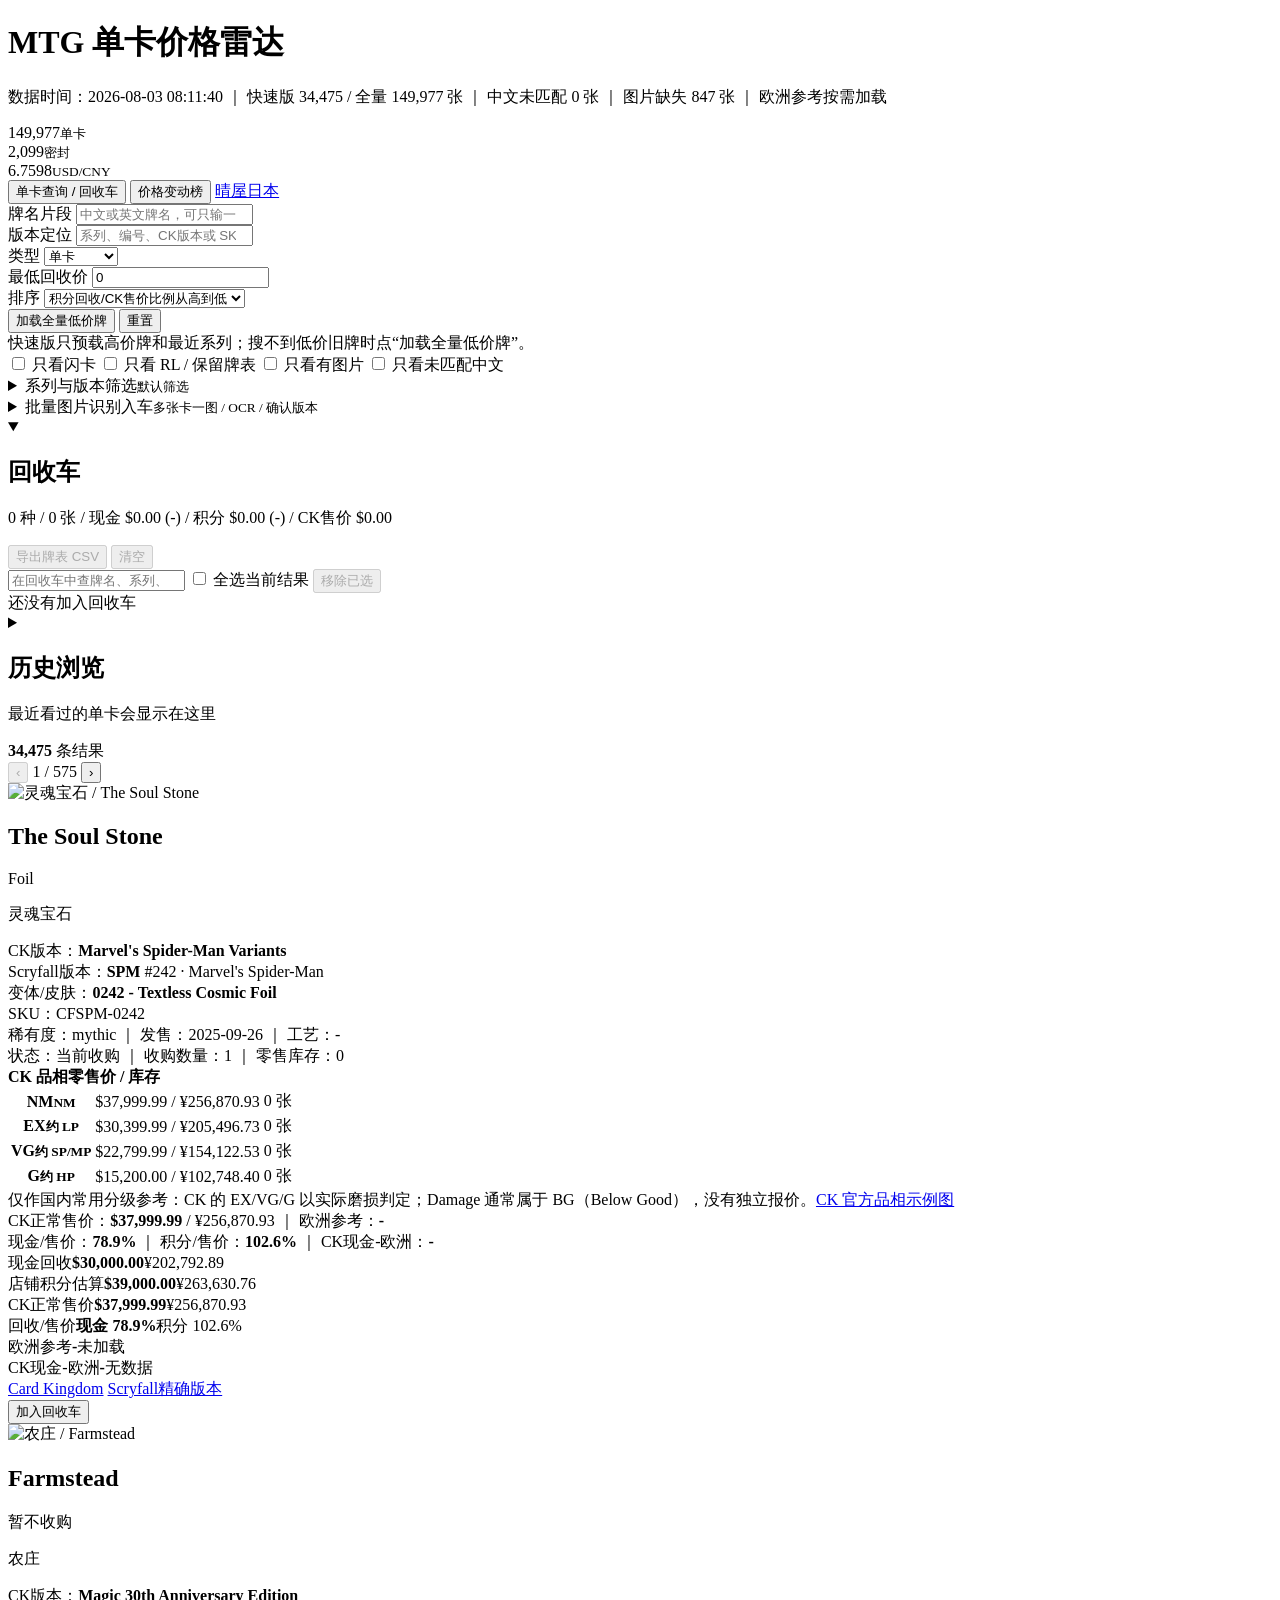
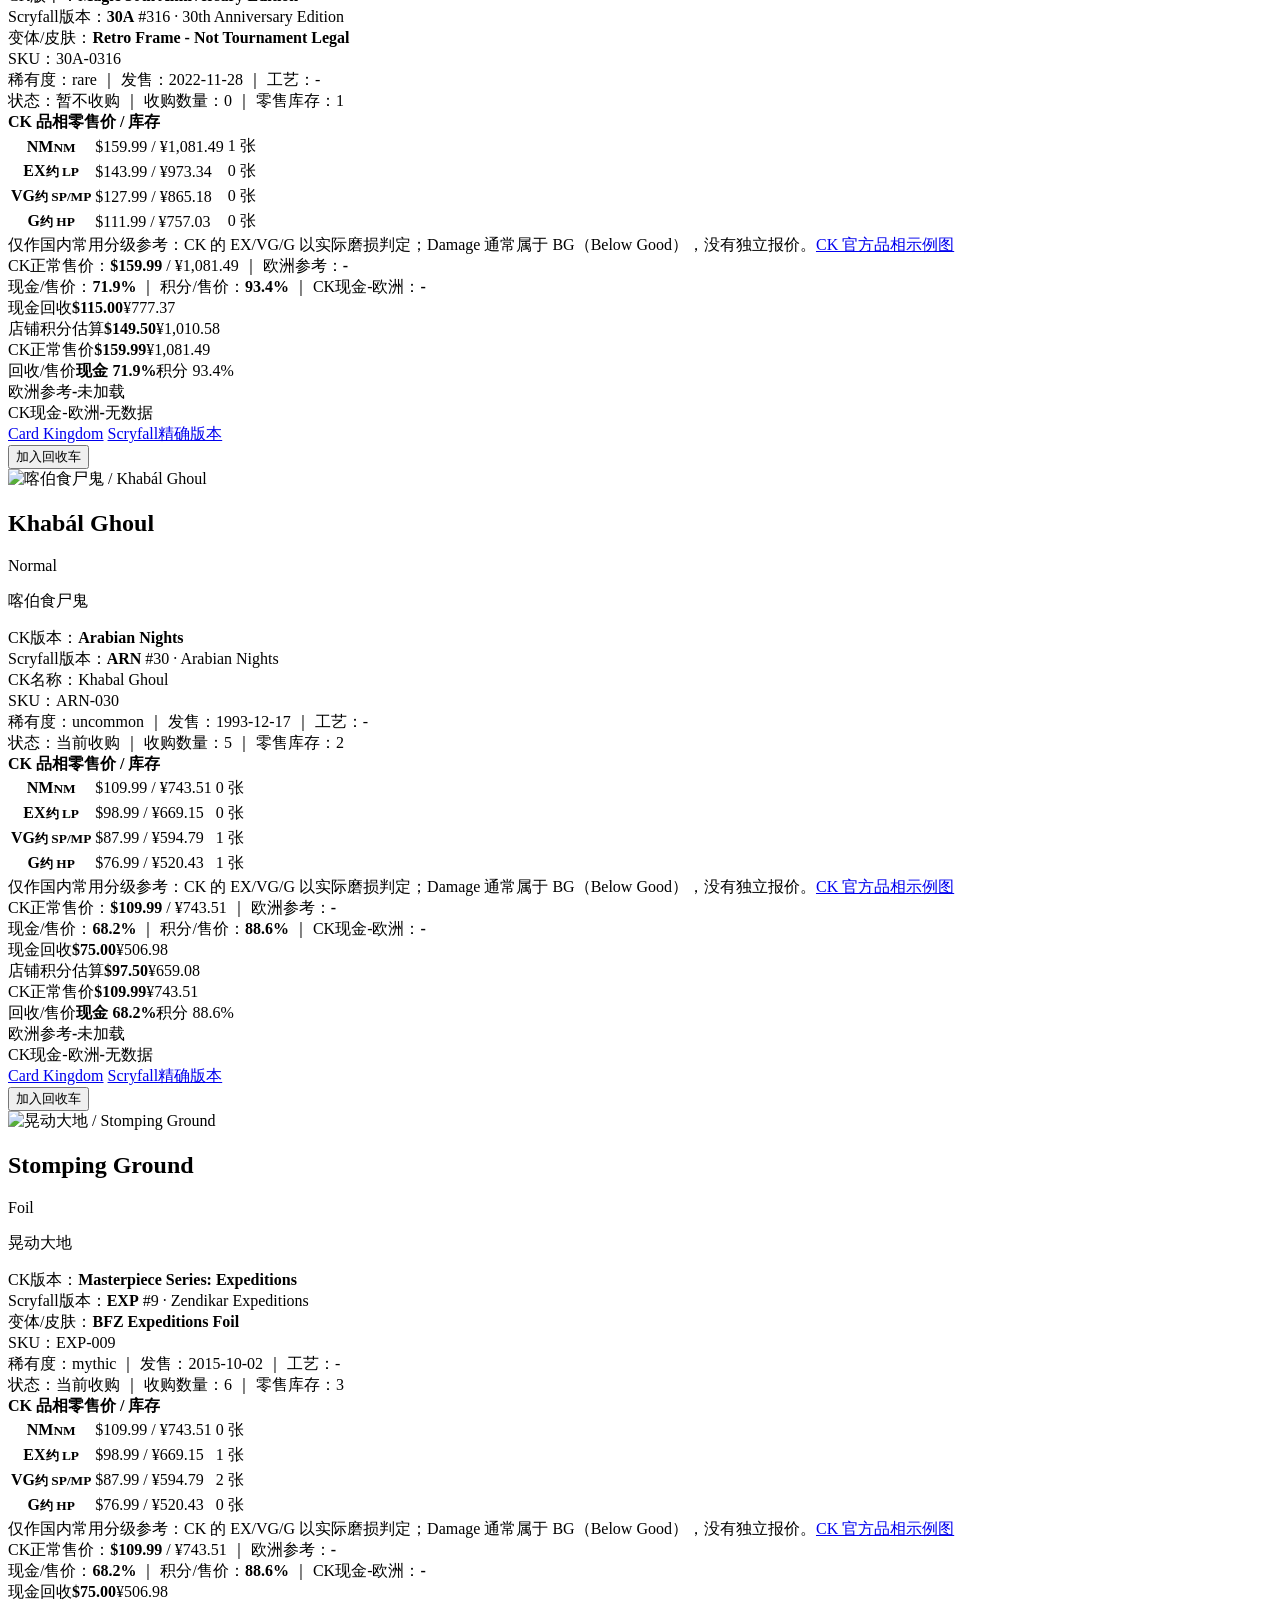
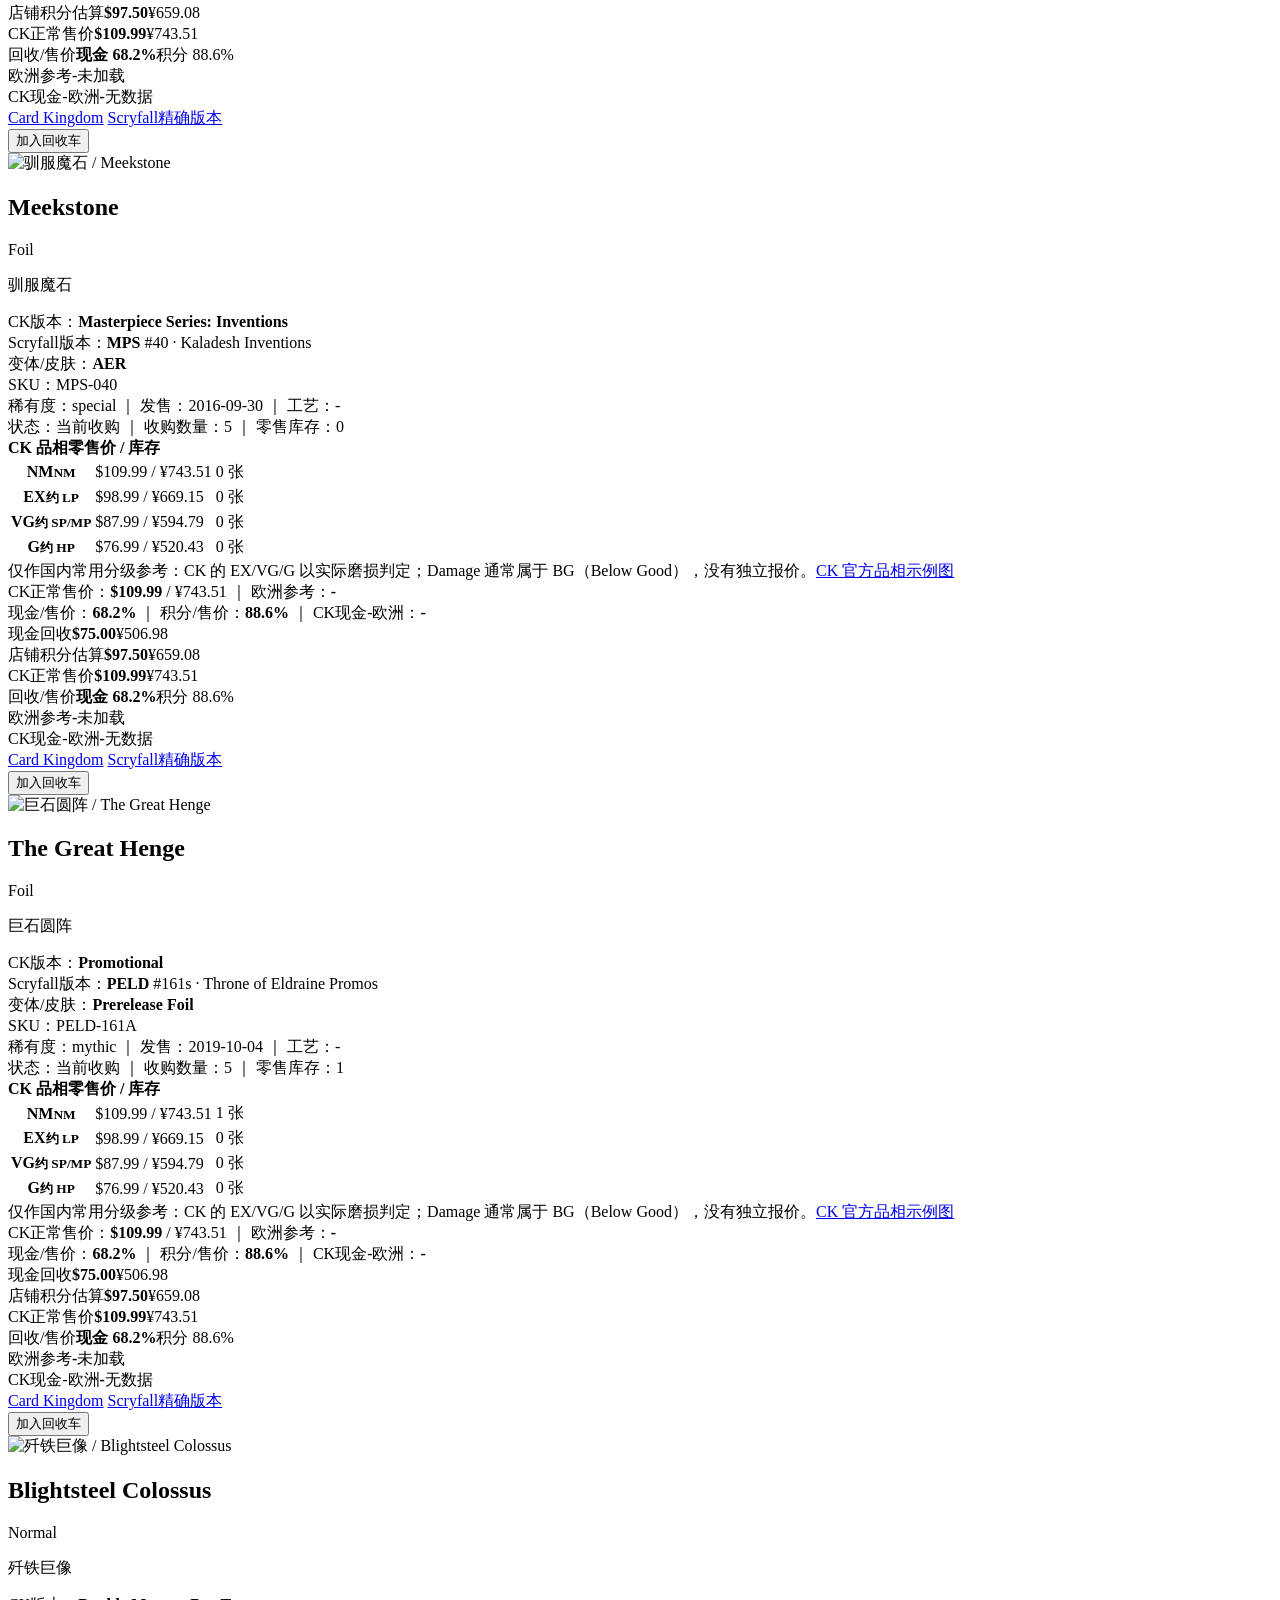
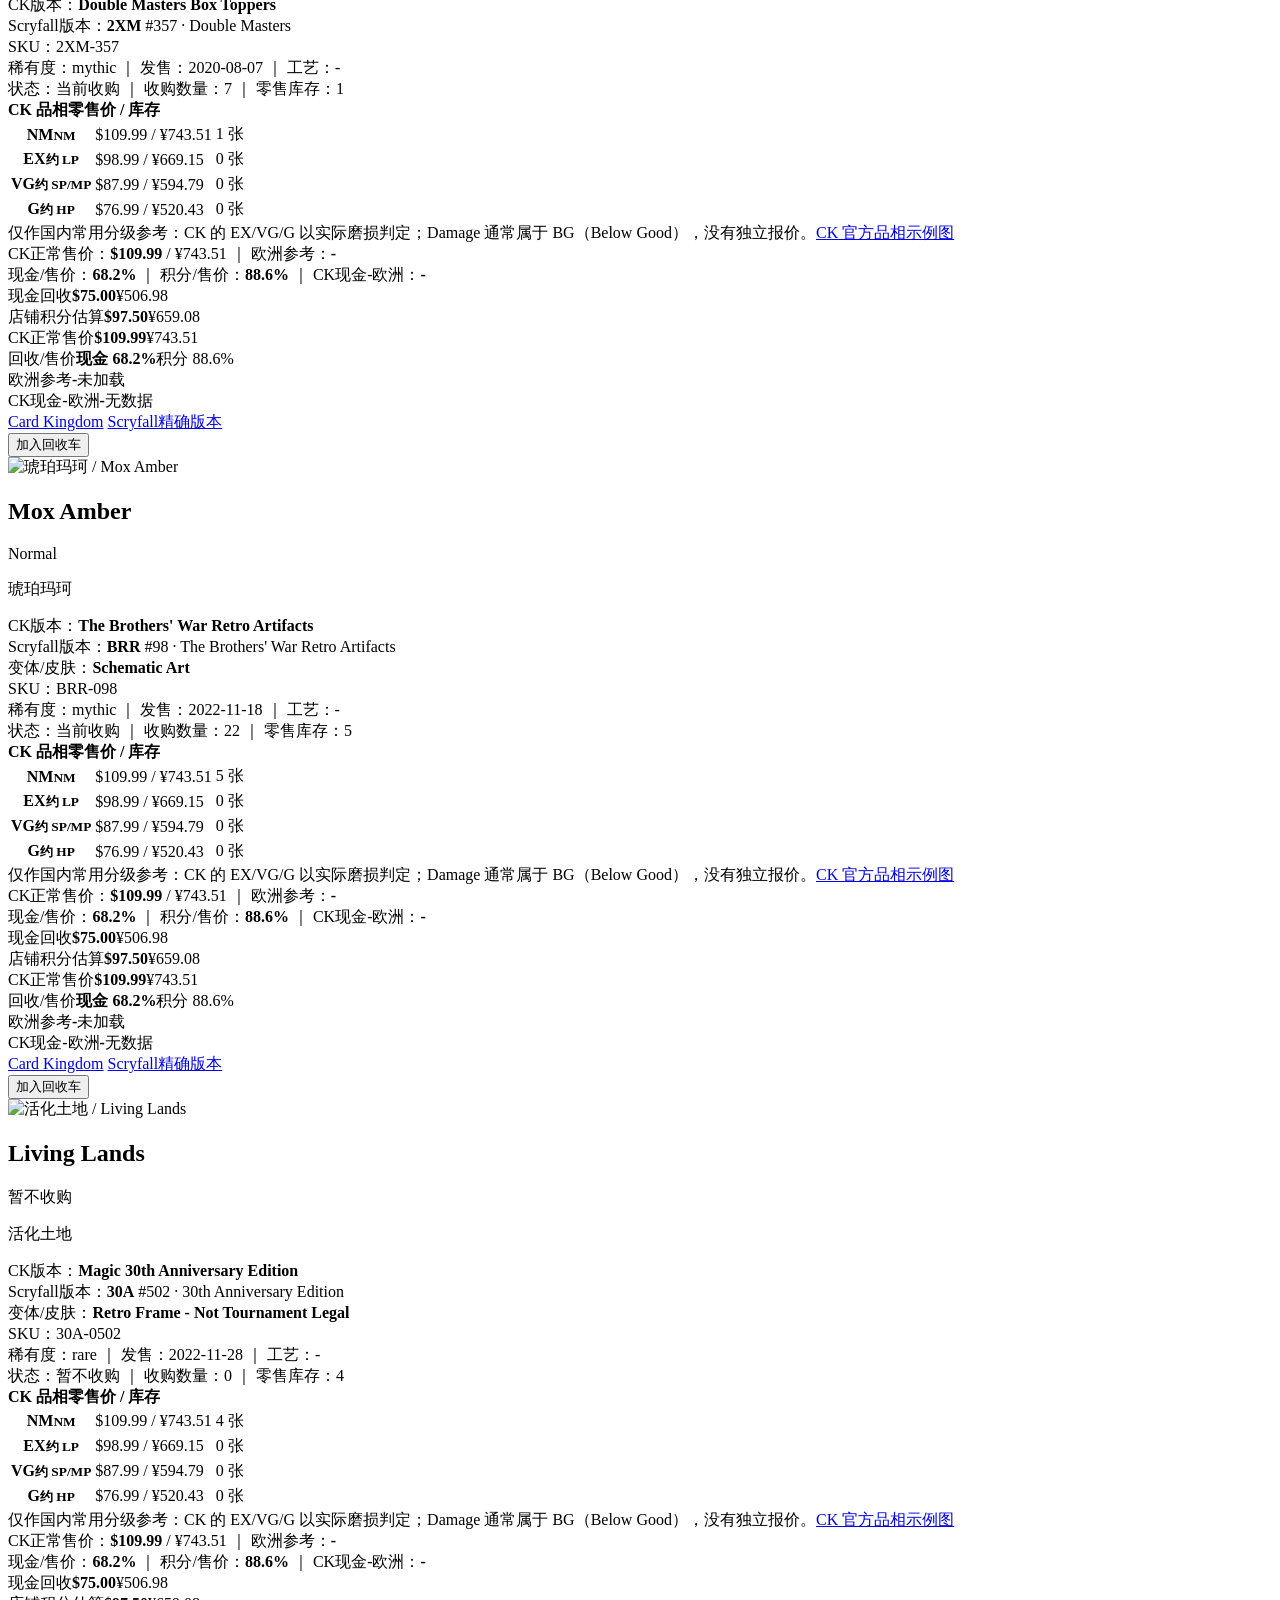
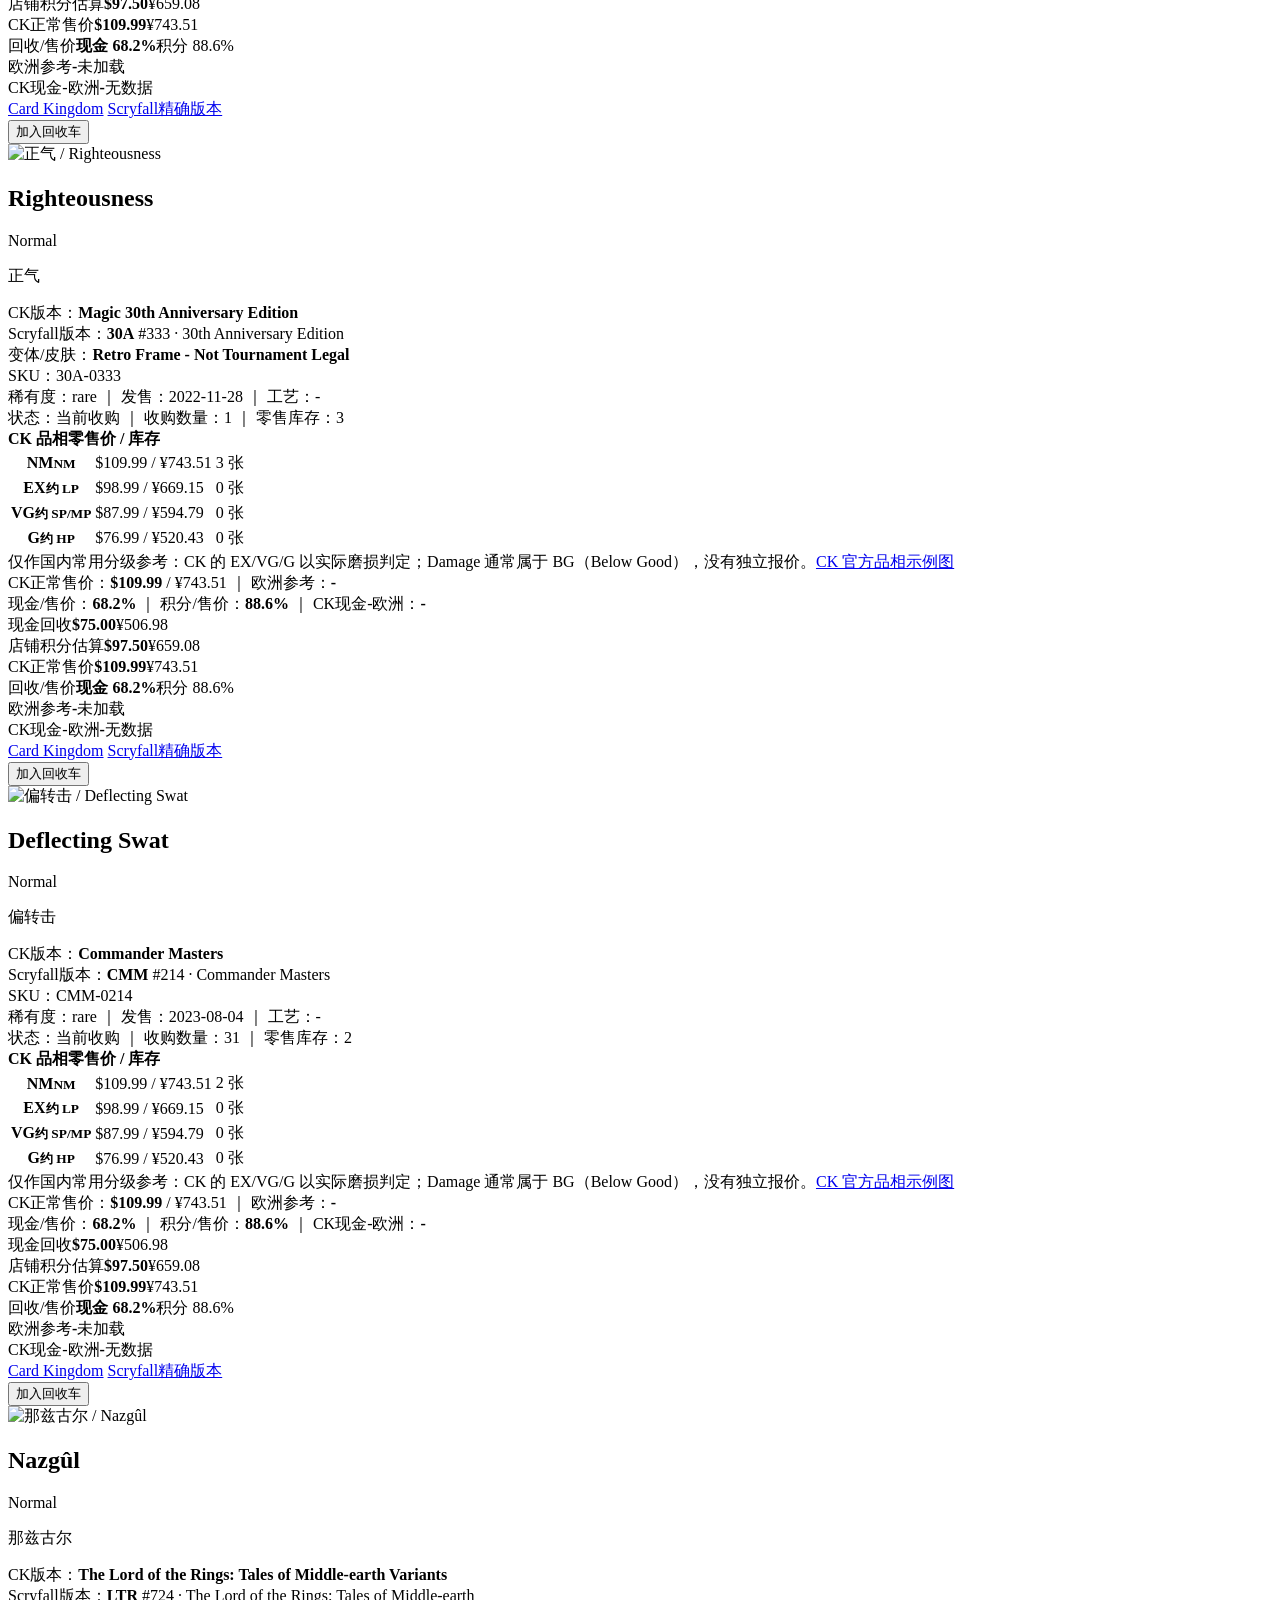
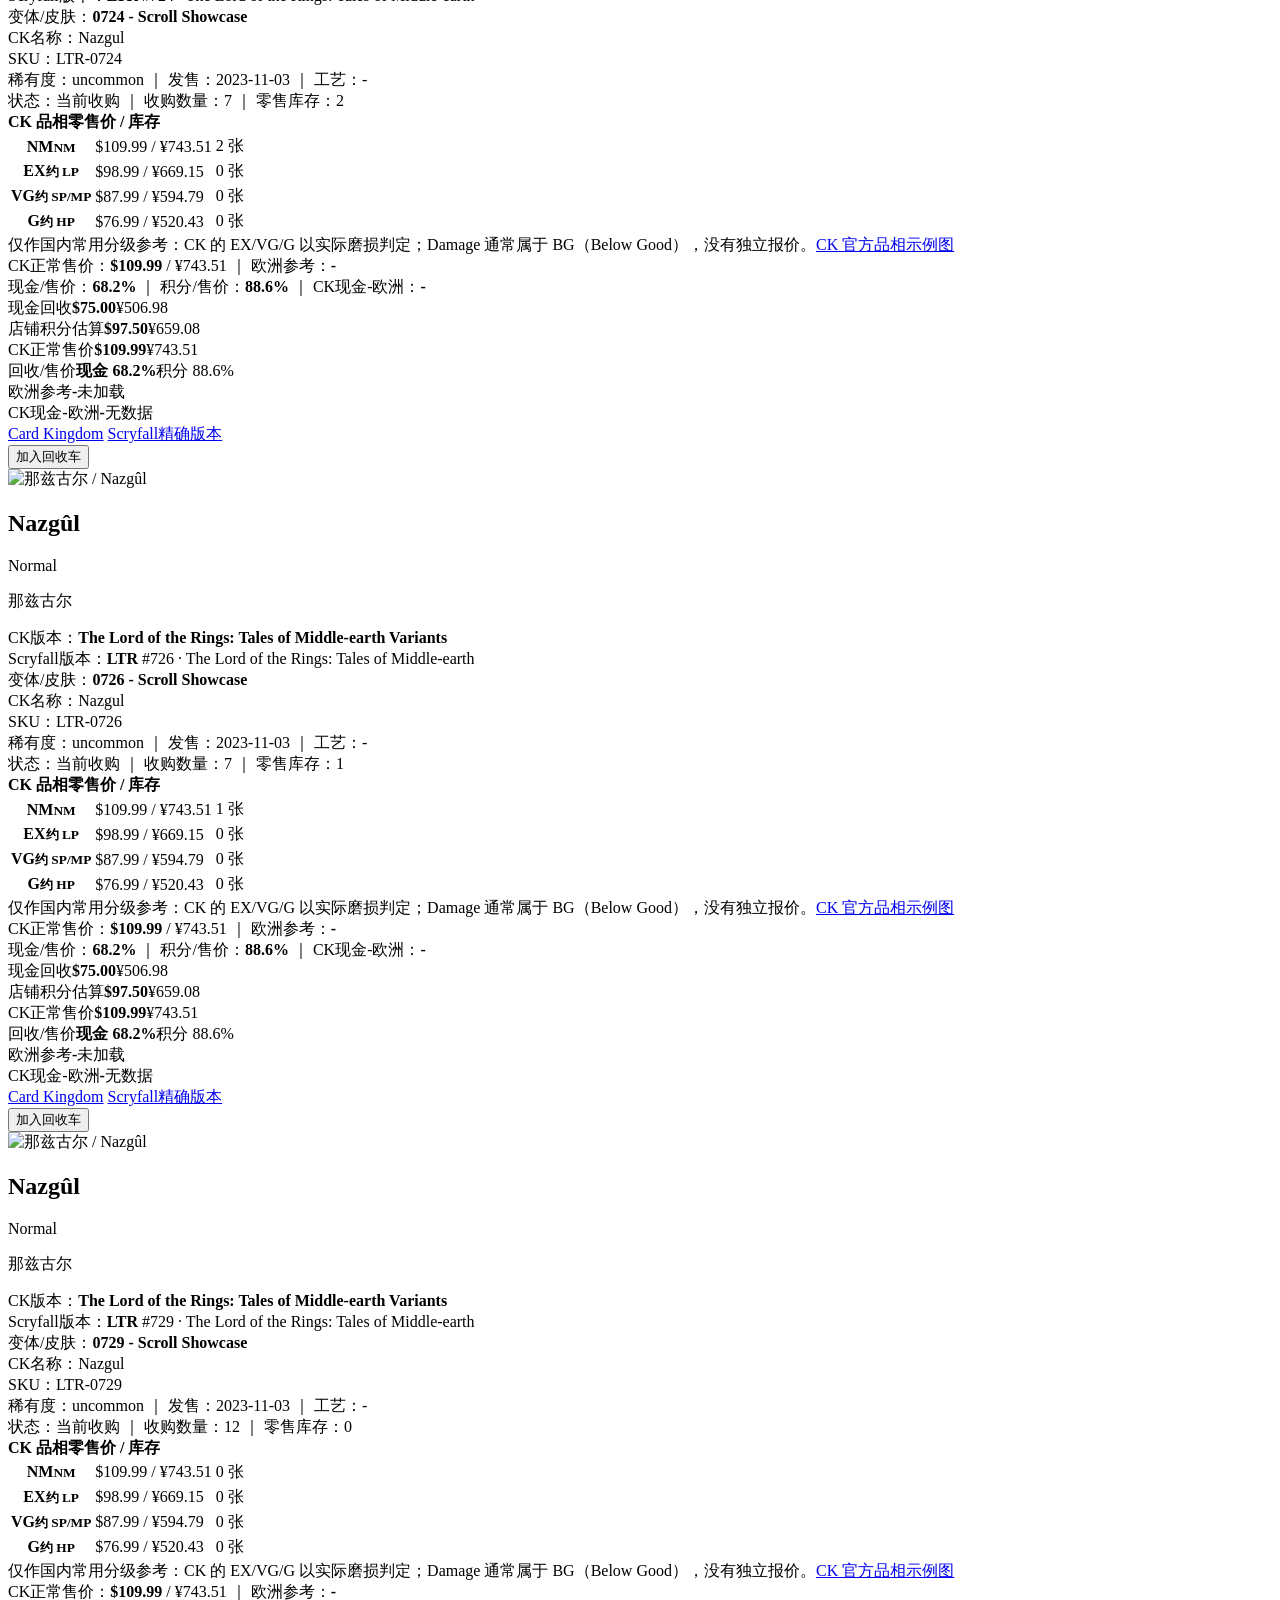
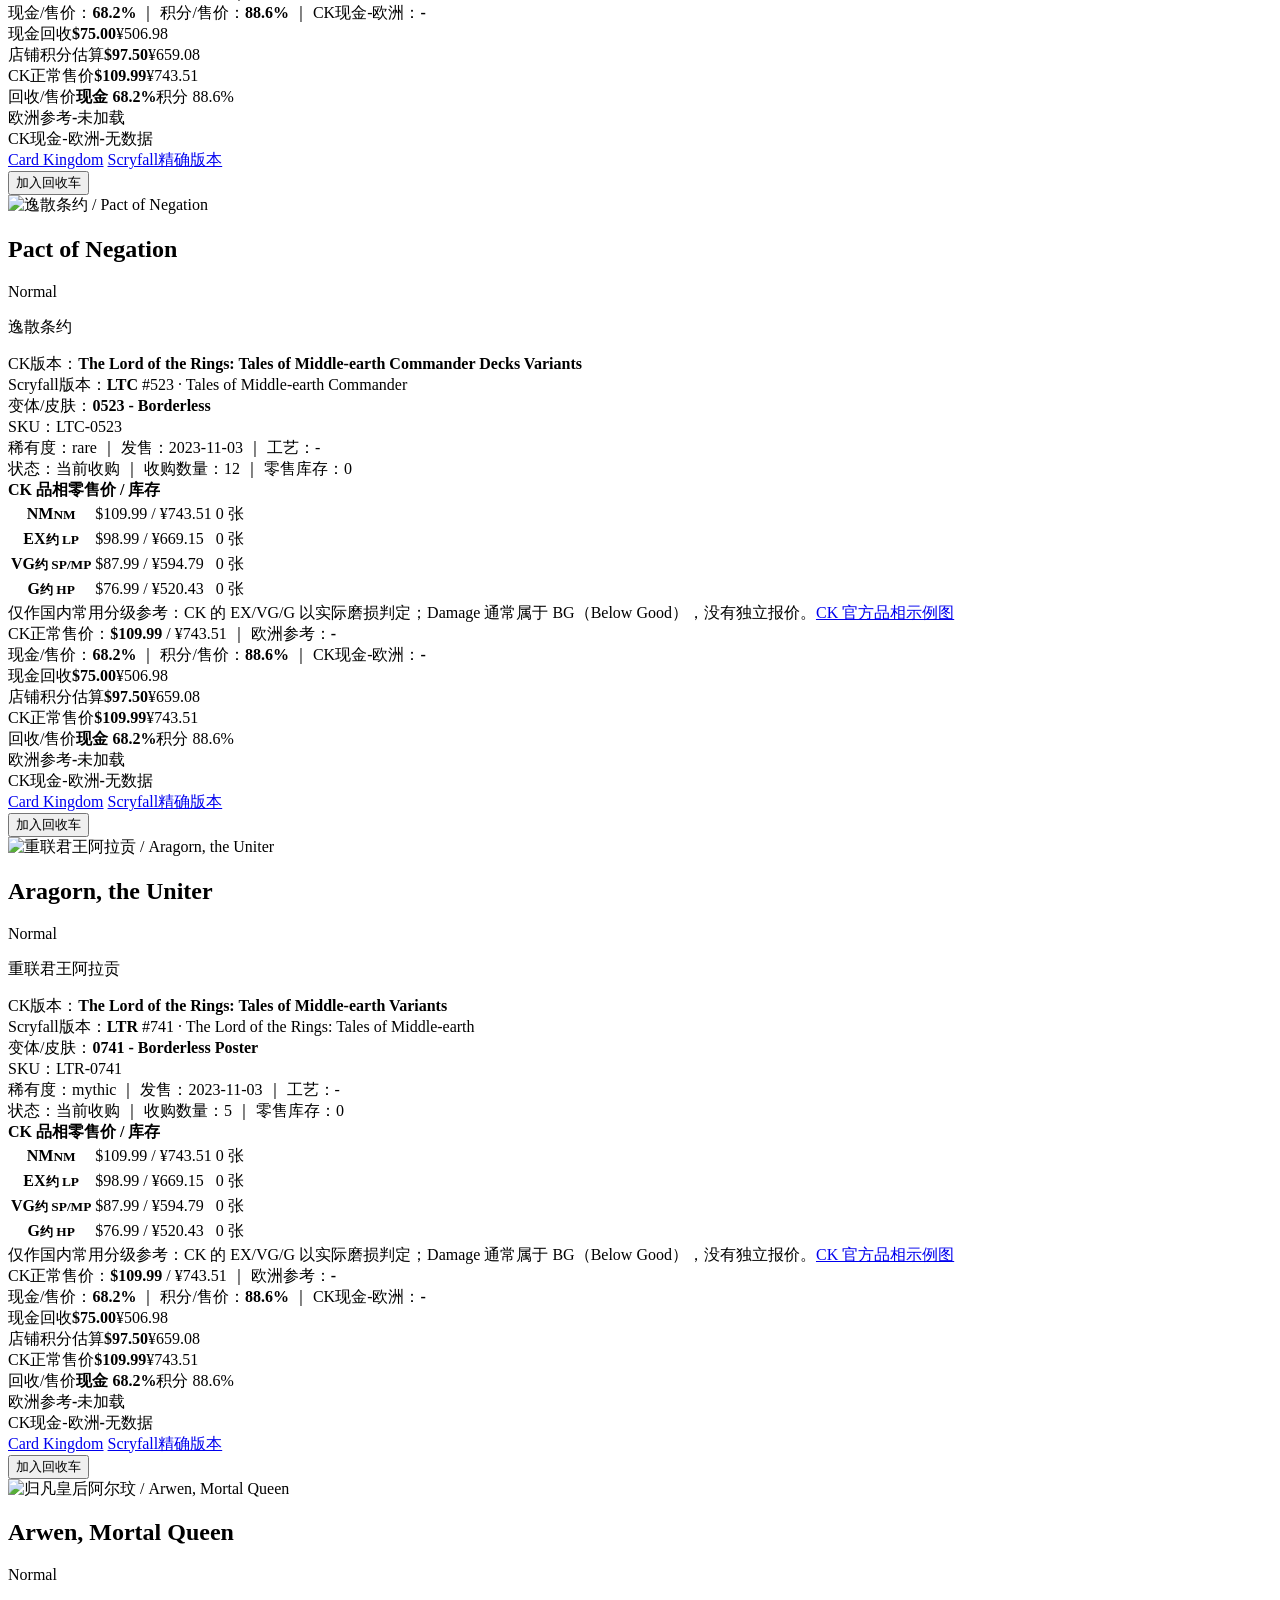
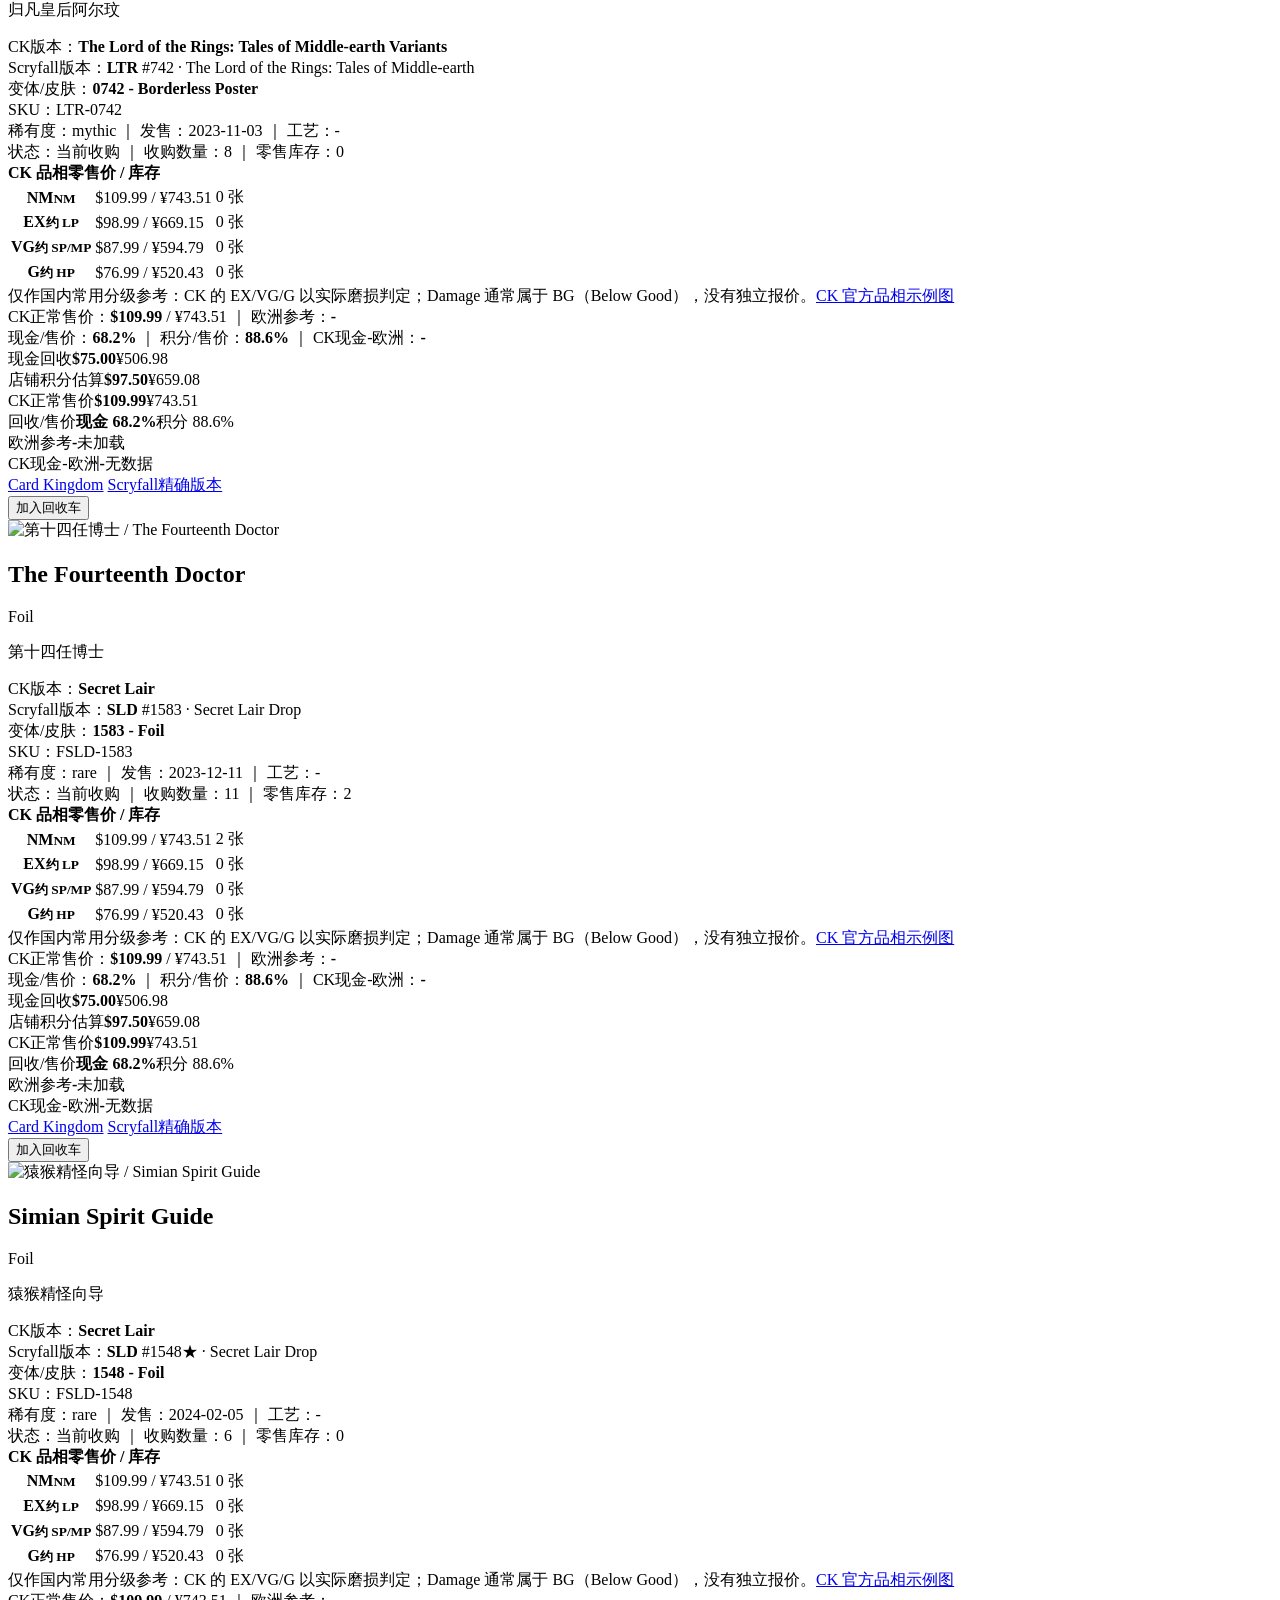
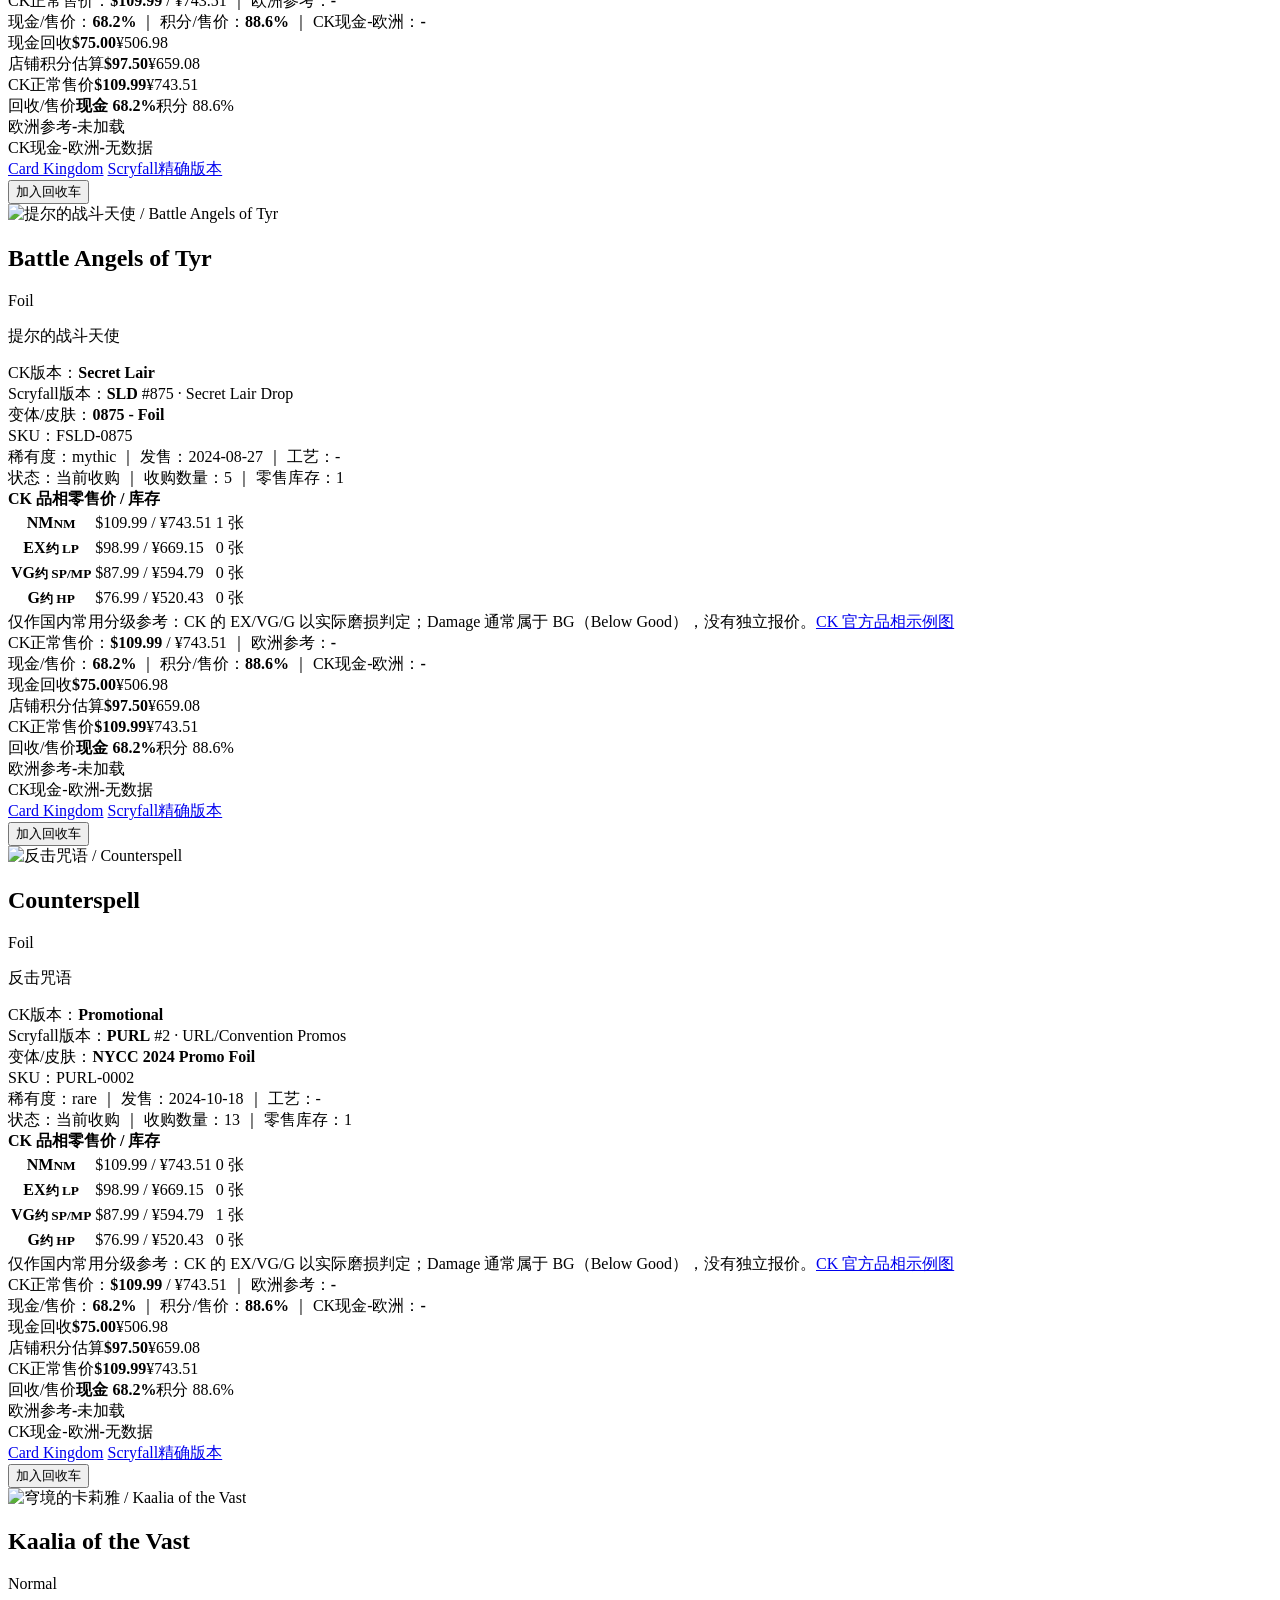
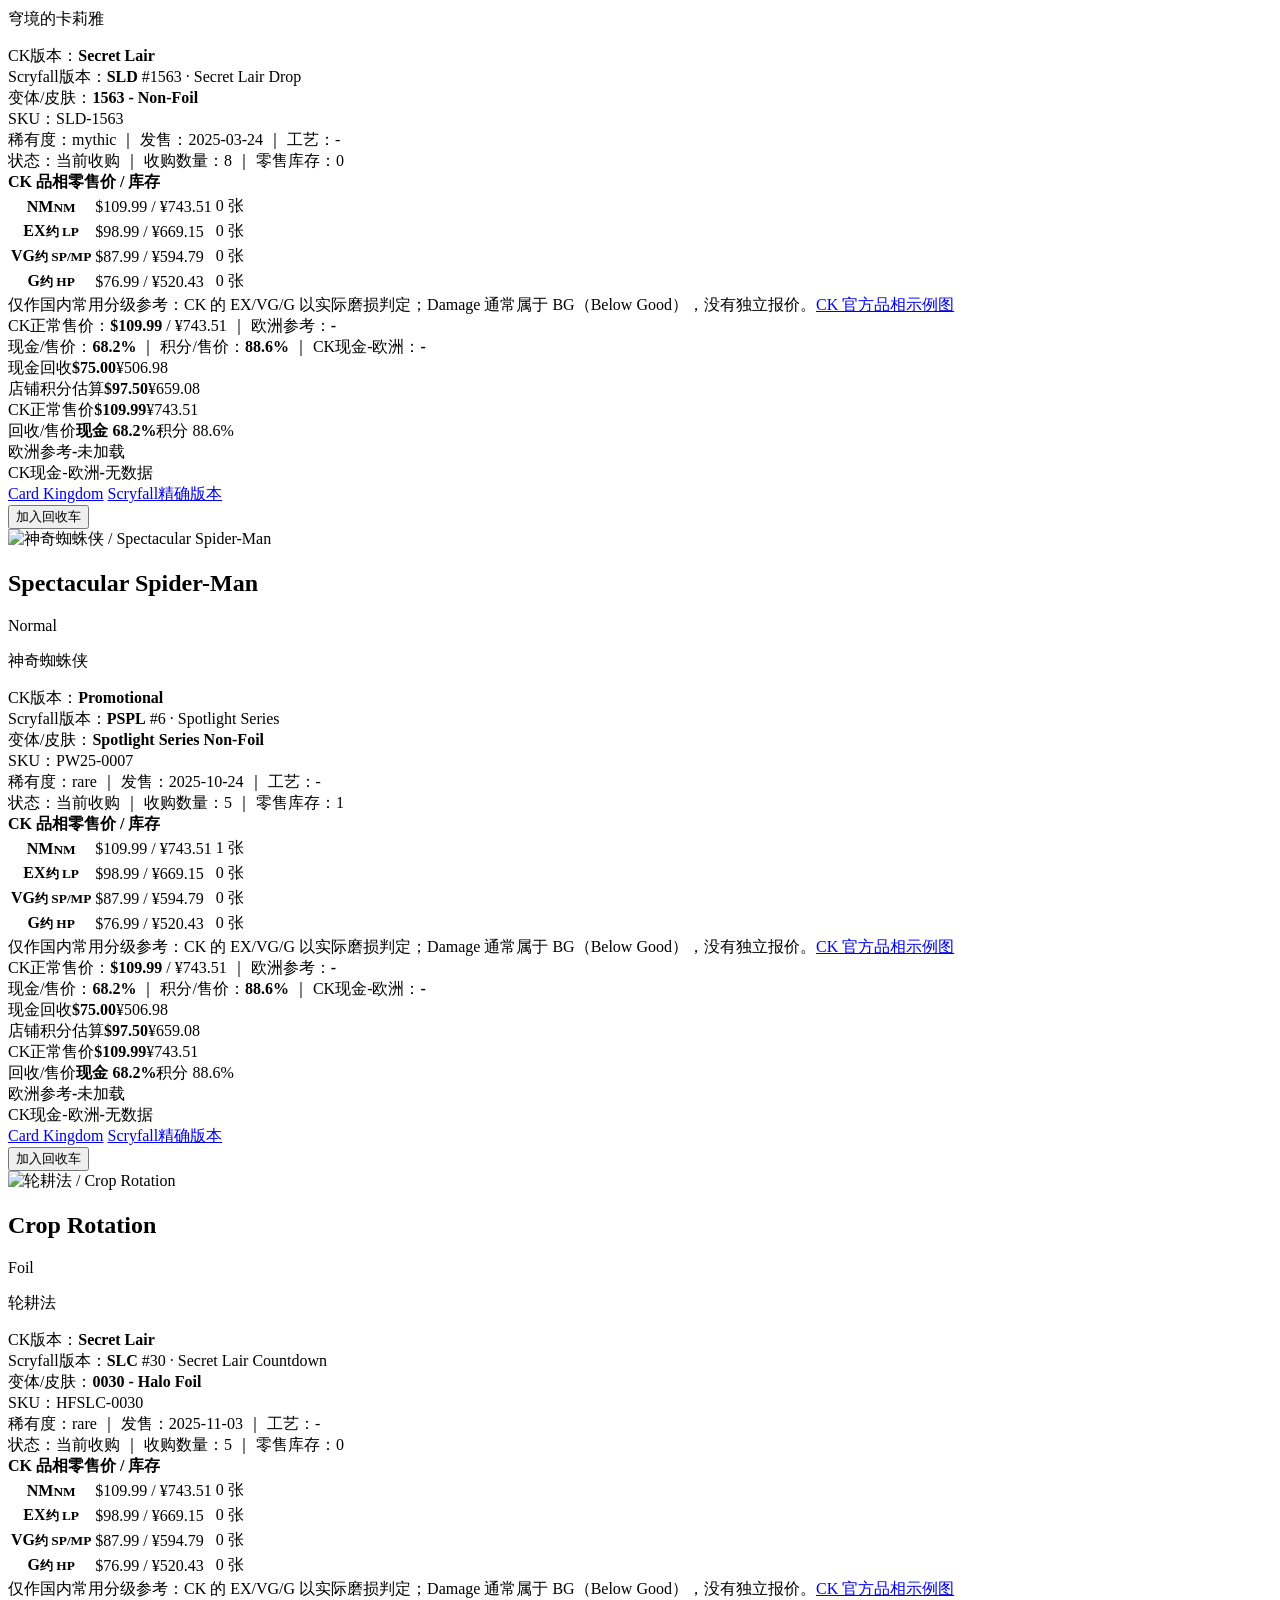
==== index.html @ e4d6590c "Include complete sealed product catalog" ====
<!doctype html>
<html lang="zh-CN">
<head>
  <meta charset="utf-8">
  <meta name="viewport" content="width=device-width, initial-scale=1">
  <title>MTG 单卡价格雷达</title>
  <link rel="stylesheet" href="./styles.css?v=20260803-refresh">
</head>
<body>
  <header class="topbar">
    <div>
      <h1>MTG 单卡价格雷达</h1>
      <p id="metaLine">正在载入数据...</p>
    </div>
    <div class="summary" aria-label="summary">
      <div><span id="cardCount">-</span><small>单卡</small></div>
      <div><span id="sealedCount">-</span><small>密封</small></div>
      <div><span id="rate">-</span><small>USD/CNY</small></div>
    </div>
  </header>

  <nav class="app-tabs" aria-label="页面切换">
    <button id="queryTab" class="active" type="button">单卡查询 / 回收车</button>
    <button id="moversTab" type="button">价格变动榜</button>
    <a class="tab-link" href="./hareruya.html">晴屋日本</a>
  </nav>

  <section id="moversView" class="movers-view" hidden>
    <div class="movers-head">
      <div>
        <h2>MTG 价格变动榜</h2>
        <p id="moversMeta">正在载入价格变动数据...</p>
      </div>
      <div class="movers-stats">
        <div><span id="moversCurrent">-</span><small>当前 CK 数据</small></div>
        <div><span id="moversDaily">-</span><small>日变动</small></div>
        <div><span id="moversWeekly">-</span><small>周变动</small></div>
      </div>
    </div>
    <div class="movers-controls">
      <div class="segment movers-source-segment">
        <button class="active" data-movers-source="ck" type="button">CK回收</button>
        <button data-movers-source="ckretail" type="button">CK售价</button>
        <button data-movers-source="tcgplayer" type="button">TCGplayer</button>
        <button data-movers-source="cardmarket" type="button">Cardmarket</button>
      </div>
      <div class="segment">
        <button class="active" data-movers-period="daily" type="button">Daily</button>
        <button data-movers-period="weekly" type="button">Weekly</button>
      </div>
      <div class="segment">
        <button class="active" data-movers-basis="percent" type="button">按百分比</button>
        <button data-movers-basis="dollar" type="button">按美元</button>
      </div>
      <div class="segment movers-format-segment">
        <button class="active" data-movers-format="all" type="button">全部</button>
        <button data-movers-format="standard" type="button">标准</button>
        <button data-movers-format="pioneer" type="button">先驱</button>
        <button data-movers-format="modern" type="button">摩登</button>
        <button data-movers-format="legacy" type="button">薪传</button>
        <button data-movers-format="special" type="button">特选</button>
      </div>
      <input id="moversSearch" type="search" placeholder="搜索牌名、中文、系列、编号、SKU">
    </div>
    <div class="movers-boards">
      <section class="movers-board">
        <div class="movers-board-head">
          <h3 id="moversWinnersTitle">Top Winners by %</h3>
          <span id="moversWinnersCount"></span>
        </div>
        <div class="movers-table-wrap">
          <table>
            <thead>
              <tr><th>#</th><th>牌名</th><th>系列</th><th>原价</th><th>现价</th><th>变动</th></tr>
            </thead>
            <tbody id="moversWinners"></tbody>
          </table>
        </div>
      </section>
      <section class="movers-board">
        <div class="movers-board-head">
          <h3 id="moversLosersTitle">Top Losers by %</h3>
          <span id="moversLosersCount"></span>
        </div>
        <div class="movers-table-wrap">
          <table>
            <thead>
              <tr><th>#</th><th>牌名</th><th>系列</th><th>原价</th><th>现价</th><th>变动</th></tr>
            </thead>
            <tbody id="moversLosers"></tbody>
          </table>
        </div>
      </section>
    </div>
  </section>

  <main id="queryView" class="layout">
    <aside class="filters" aria-label="filters">
      <div class="filter-primary">
        <div class="field query-field">
          <label for="searchInput">牌名片段</label>
          <input id="searchInput" type="search" placeholder="中文或英文牌名，可只输一部分">
        </div>
        <div class="field query-field">
          <label for="printSearchInput">版本定位</label>
          <input id="printSearchInput" type="search" placeholder="系列、编号、CK版本或 SKU，如 MH3 352">
        </div>
        <div class="field">
          <label for="typeSelect">类型</label>
          <select id="typeSelect">
            <option value="cards">单卡</option>
            <option value="sealed">密封产品</option>
          </select>
        </div>
        <div class="field">
          <label for="minPrice">最低回收价</label>
          <input id="minPrice" type="number" min="0" step="1" value="0" aria-label="最低回收价（美元）">
        </div>
        <div class="field">
          <label for="sortSelect">排序</label>
          <select id="sortSelect">
            <option value="creditRatioDesc">积分回收/CK售价比例从高到低</option>
            <option value="creditDesc">积分回收价从高到低</option>
            <option value="cashDesc">现金回收价从高到低</option>
            <option value="cashAsc">回收价从低到高</option>
            <option value="qtyDesc">收购数量从高到低</option>
            <option value="euDesc">欧洲参考价从高到低</option>
            <option value="spreadDesc">CK/欧洲价差从高到低</option>
            <option value="nameAsc">英文名 A-Z</option>
            <option value="editionAsc">版本 A-Z</option>
          </select>
        </div>
        <div class="filter-actions">
          <button id="fullDataButton" type="button">加载全量</button>
          <button id="resetButton" class="secondary-button" type="button">重置</button>
        </div>
      </div>
      <div id="fastModeNotice" class="filter-notice hint">快速版：先加载高价牌和最近系列，打开更快。</div>

      <div class="checks quick-checks">
        <label><input id="foilOnly" type="checkbox"> 只看闪卡</label>
        <label><input id="reservedOnly" type="checkbox"> 只看 RL / 保留牌表</label>
        <label><input id="withImageOnly" type="checkbox"> 只看有图片</label>
        <label><input id="missingCnOnly" type="checkbox"> 只看未匹配中文</label>
      </div>

      <details class="filter-drawer" data-disclosure="advancedFilters">
        <summary><span>系列与版本筛选</span><small id="filterSummary">默认筛选</small></summary>
        <div class="drawer-body advanced-filter-grid">
          <div class="field" id="categoryField">
            <label for="categorySelect">分拣分类</label>
            <select id="categorySelect">
              <option value="">全部分类</option>
              <option value="standard">常规系列</option>
              <option value="promo">Promo / 奖闪</option>
              <option value="secret">Secret Lair</option>
              <option value="list">Mystery Booster / The List</option>
              <option value="ub">Universes Beyond / 联动</option>
              <option value="commander">Commander</option>
              <option value="token">Token / Helper / Oversized</option>
            </select>
          </div>
          <div class="field" id="rarityField">
            <label for="raritySelect">稀有度</label>
            <select id="raritySelect">
              <option value="">全部稀有度</option>
              <option value="bulk">银铁 common/uncommon</option>
              <option value="common">铁 common</option>
              <option value="uncommon">银 uncommon</option>
              <option value="rare">rare</option>
              <option value="mythic">mythic</option>
            </select>
          </div>
          <div class="field" id="setField">
            <label for="setSelect">系列（按发行时间）</label>
            <input id="setFinderInput" type="search" placeholder="查系列代码、名称或年份，如 Alpha / 1994">
            <select id="setYearSelect" aria-label="按发行年份筛选系列"><option value="">全部年份</option></select>
            <div id="setFinderResults" class="finder-results" aria-live="polite"></div>
            <select id="setSelect"><option value="">全部系列</option></select>
          </div>
          <div class="field" id="editionField">
            <label for="editionSelect">CK版本</label>
            <input id="editionFinderInput" type="search" placeholder="查 CK 版本，如 Legends / Promotional">
            <div id="editionFinderResults" class="finder-results" aria-live="polite"></div>
            <select id="editionSelect"><option value="">全部CK版本</option></select>
          </div>
          <div class="field recent-field" id="recentSetsField">
            <label>最近系列单卡</label>
            <div id="recentSets" class="set-chips" aria-label="recent sets"></div>
          </div>
        </div>
      </details>

      <details class="filter-drawer image-drawer" data-disclosure="imageRecognition">
        <summary><span>批量图片识别入车</span><small>多张卡一图 / OCR / 确认版本</small></summary>
        <div class="drawer-body image-field">
          <div id="imageDropZone" class="drop-zone">
            <input id="imageInput" type="file" accept="image/*">
            <span>点击选择，或把多张牌照片拖到这里</span>
          </div>
          <select id="imageLayout" aria-label="照片排布">
            <option value="auto">自动识别排布</option>
            <option value="3x5">3 行 × 5 张</option>
            <option value="3x4">3 行 × 4 张</option>
            <option value="3x3">3 行 × 3 张</option>
            <option value="2x5">2 行 × 5 张</option>
          </select>
          <input id="imageGuessInput" type="search" placeholder="OCR失败时输入或粘贴牌名">
          <button id="imageGuessButton" type="button">按牌名搜索</button>
          <div id="imageOcrStatus" class="hint">每张候选需要确认版本后才可加入回收车。</div>
          <section id="imageBatchResults" class="image-batch-results" hidden aria-live="polite">
            <div class="image-batch-head">
              <div><strong id="imageBatchTitle">识别候选</strong><span id="imageBatchSummary"></span></div>
              <div class="image-batch-actions">
                <button id="imageExportCodexButton" type="button" title="导出给 Codex 的识别请求">导出 Codex 请求</button>
                <input id="imageCodexResultInput" type="file" accept="application/json,.json" hidden>
                <button id="imageImportCodexButton" type="button" title="导入 Codex 返回的精确版本结果">导入 Codex 结果</button>
                <button id="imageAddAllButton" type="button">将已确认候选加入回收车</button>
              </div>
            </div>
            <div id="imageBatchGrid" class="image-batch-grid"></div>
          </section>
        </div>
      </details>
    </aside>

    <details class="cart-panel collapsible-panel" data-disclosure="cart" open aria-label="buylist cart">
      <summary class="panel-summary">
        <div>
          <h2>回收车</h2>
          <p id="cartSummary">0 种 / 0 张 / 现金 $0.00 / 积分 $0.00</p>
        </div>
        <span class="summary-toggle" aria-hidden="true"></span>
      </summary>
      <div class="panel-content">
        <div class="cart-actions">
          <button id="exportCartButton" type="button">导出牌表 CSV</button>
          <button id="clearCartButton" type="button">清空</button>
        </div>
        <div class="cart-bulk-tools">
          <input id="cartSearchInput" type="search" placeholder="在回收车中查牌名、系列、编号、SKU">
          <label><input id="cartSelectVisible" type="checkbox"> 全选当前结果</label>
          <button id="removeSelectedCartButton" type="button" class="danger-button">移除已选</button>
          <span id="cartSelectionSummary" class="hint"></span>
        </div>
      <div id="cartTableWrap" class="cart-table-wrap">
        <table class="cart-table">
          <thead>
            <tr>
              <th class="cart-check-col">选</th>
              <th>牌名</th>
              <th>版本</th>
              <th>编号</th>
              <th>数量</th>
              <th>现金</th>
              <th>操作</th>
            </tr>
          </thead>
          <tbody id="cartRows"></tbody>
        </table>
      </div>
      <div id="cartEmpty" class="cart-empty">还没有加入回收车</div>
      </div>
    </details>

    <details class="history-panel collapsible-panel" data-disclosure="history" aria-label="browse history">
      <summary class="panel-summary">
        <div>
          <h2>历史浏览</h2>
          <p id="historySummary">最近看过的单卡会显示在这里</p>
        </div>
        <span class="summary-toggle" aria-hidden="true"></span>
      </summary>
      <div class="panel-content">
        <div class="cart-actions">
          <button id="clearHistoryButton" type="button">清空历史</button>
        </div>
      <div id="historyRows" class="history-list"></div>
      <div id="historyEmpty" class="cart-empty">还没有浏览记录</div>
      </div>
    </details>

    <section class="results">
      <div class="resultbar">
        <div>
          <strong id="resultCount">0</strong>
          <span>条结果</span>
        </div>
        <div class="pager">
          <button id="prevButton" type="button" aria-label="上一页">‹</button>
          <span id="pageLine">1 / 1</span>
          <button id="nextButton" type="button" aria-label="下一页">›</button>
        </div>
      </div>

      <div id="cardsGrid" class="cards-grid"></div>
      <div id="emptyState" class="empty" hidden>没有符合条件的条目</div>
    </section>
  </main>

  <template id="cardTemplate">
    <article class="card">
      <div class="thumb">
        <img loading="lazy" alt="">
      </div>
      <div class="card-main">
        <div class="name-row">
          <h2></h2>
          <span class="badge"></span>
        </div>
        <p class="cn"></p>
        <div class="details"></div>
        <div class="prices"></div>
        <div class="links"></div>
      </div>
    </article>
  </template>

  <script src="./app.js?v=20260803-sealed-catalog"></script>
</body>
</html>
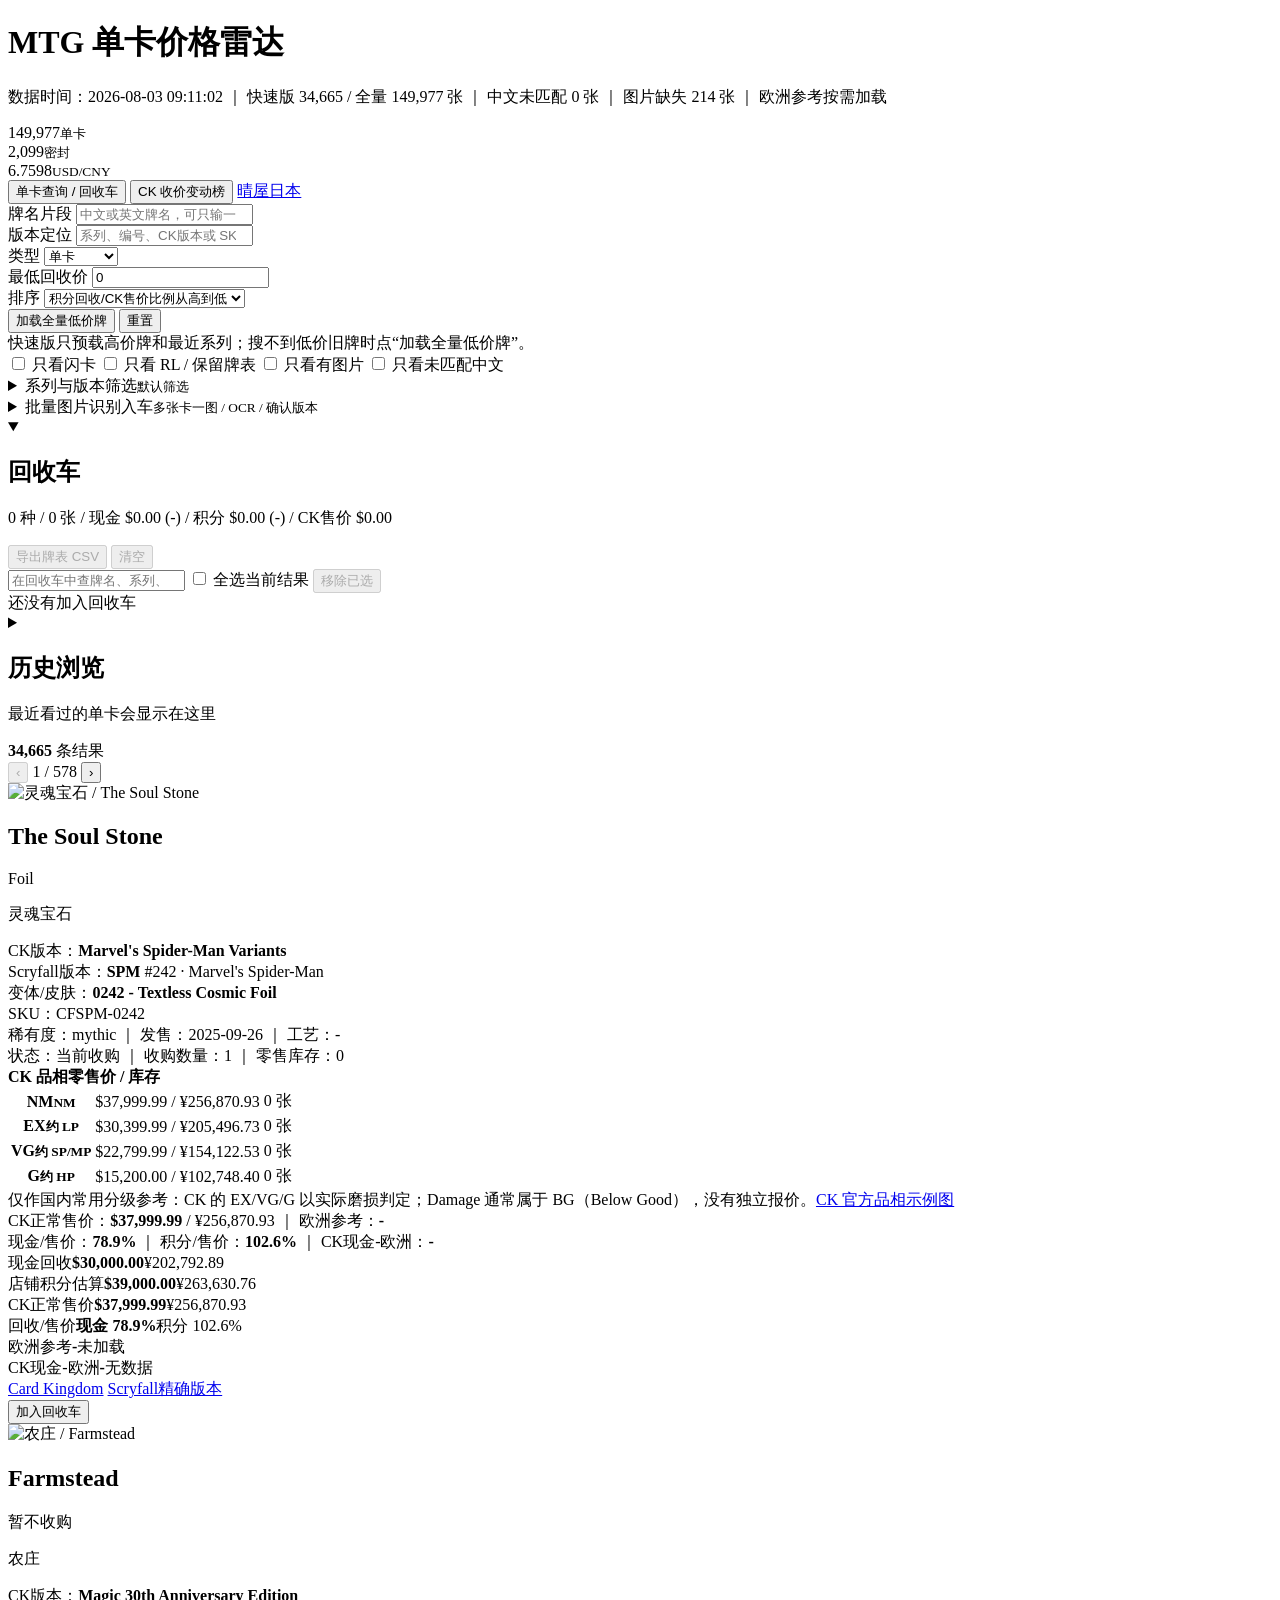
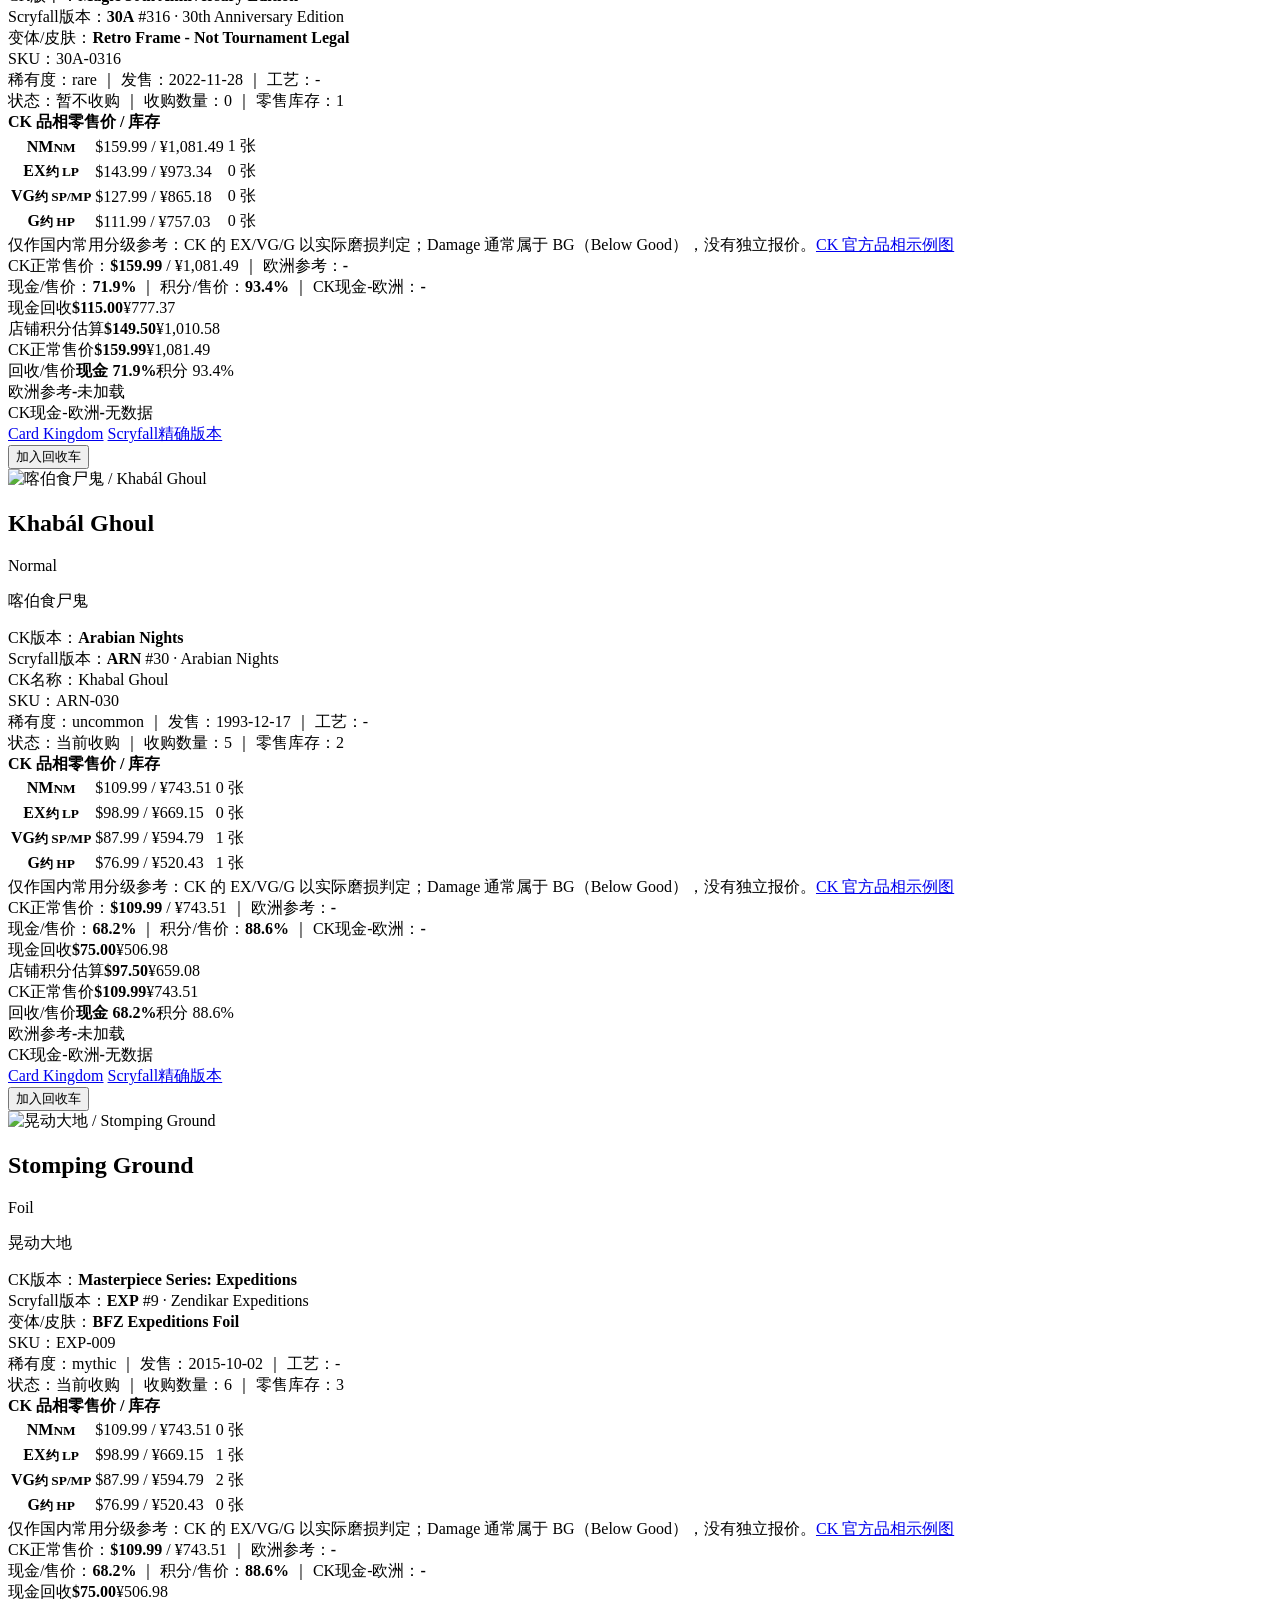
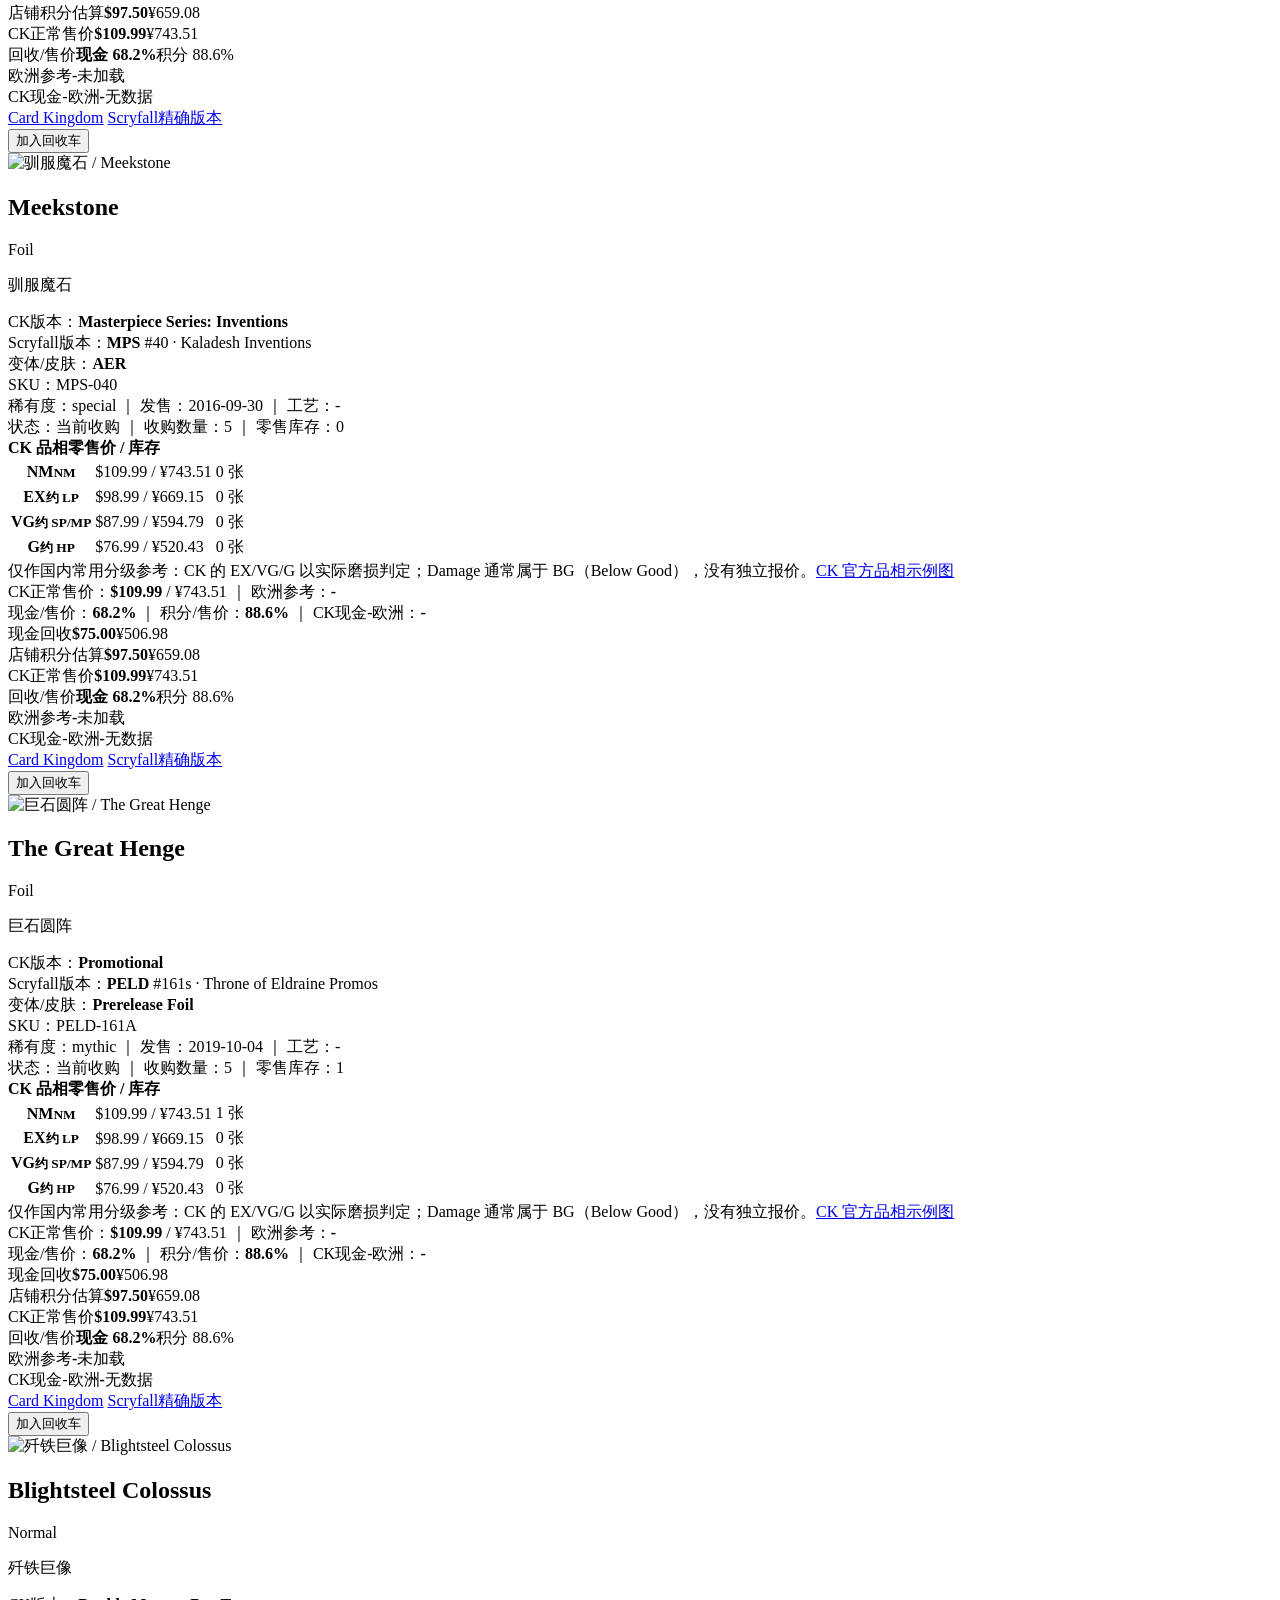
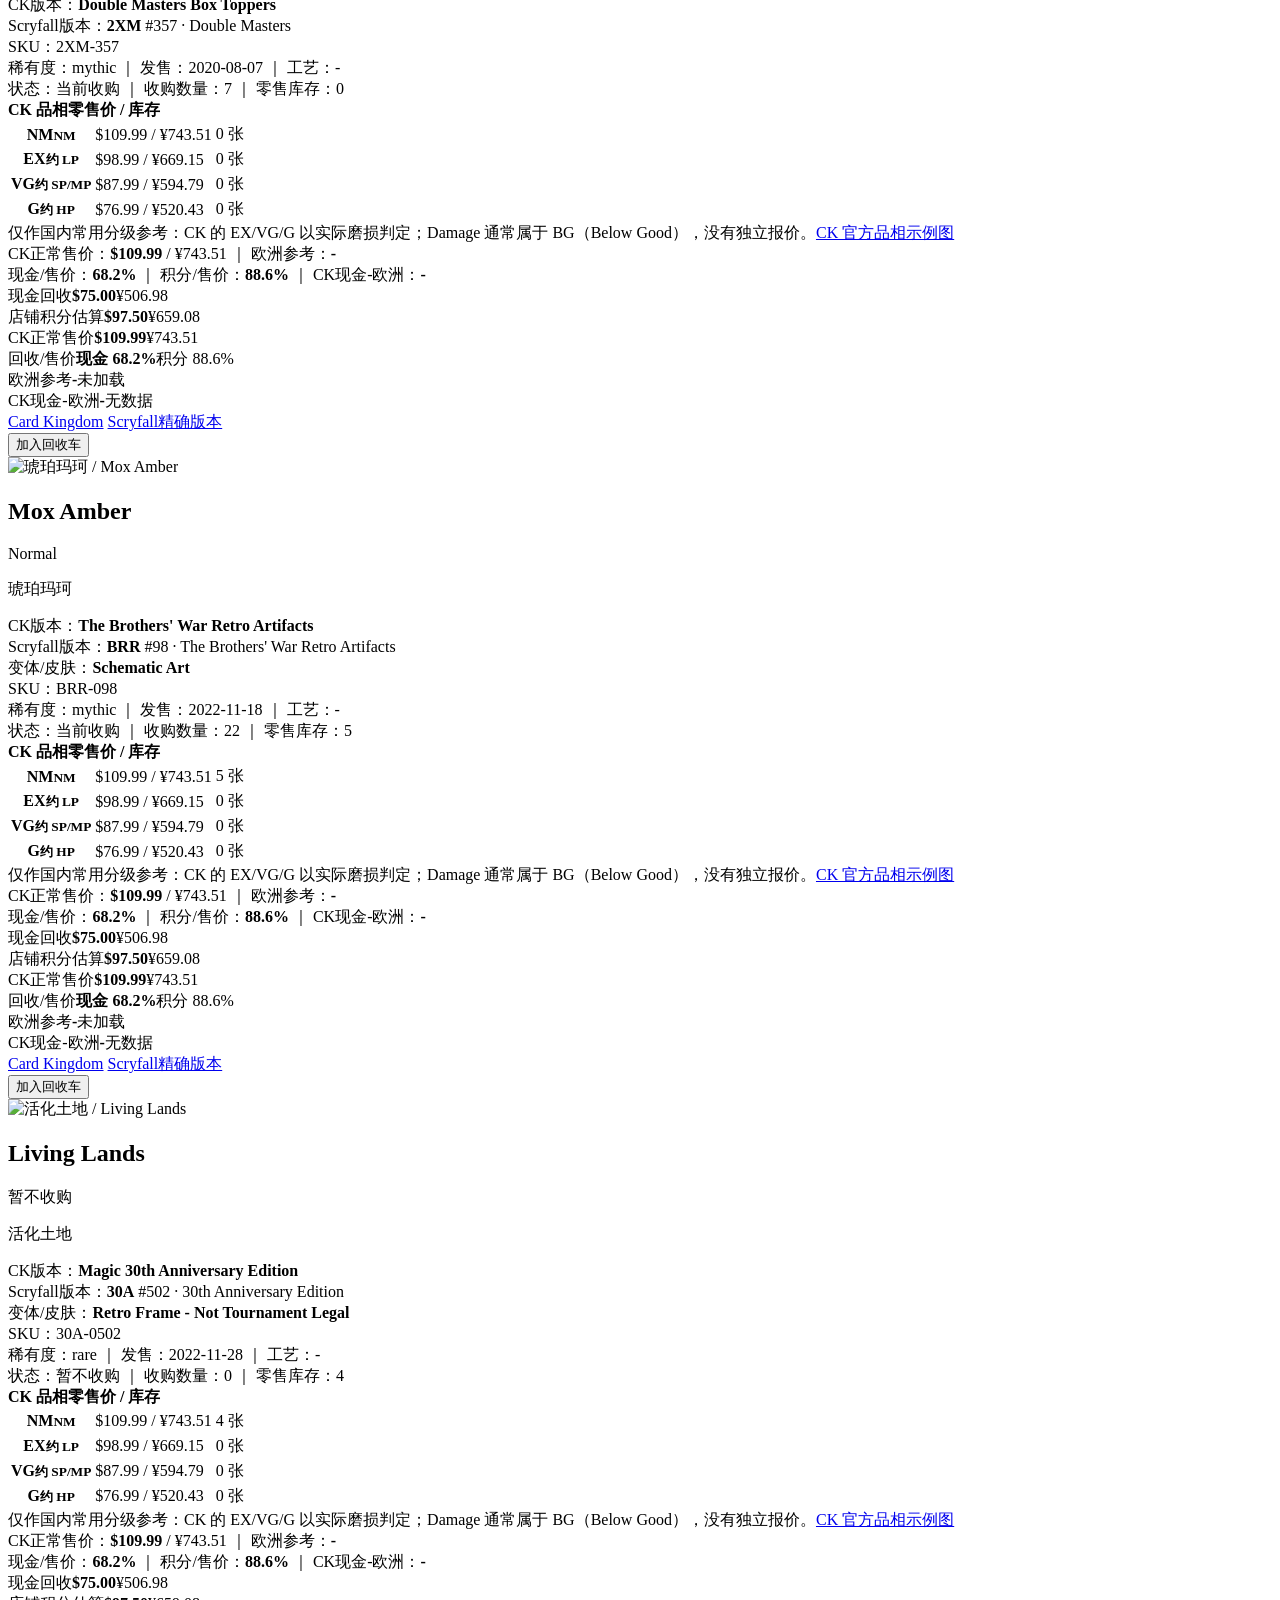
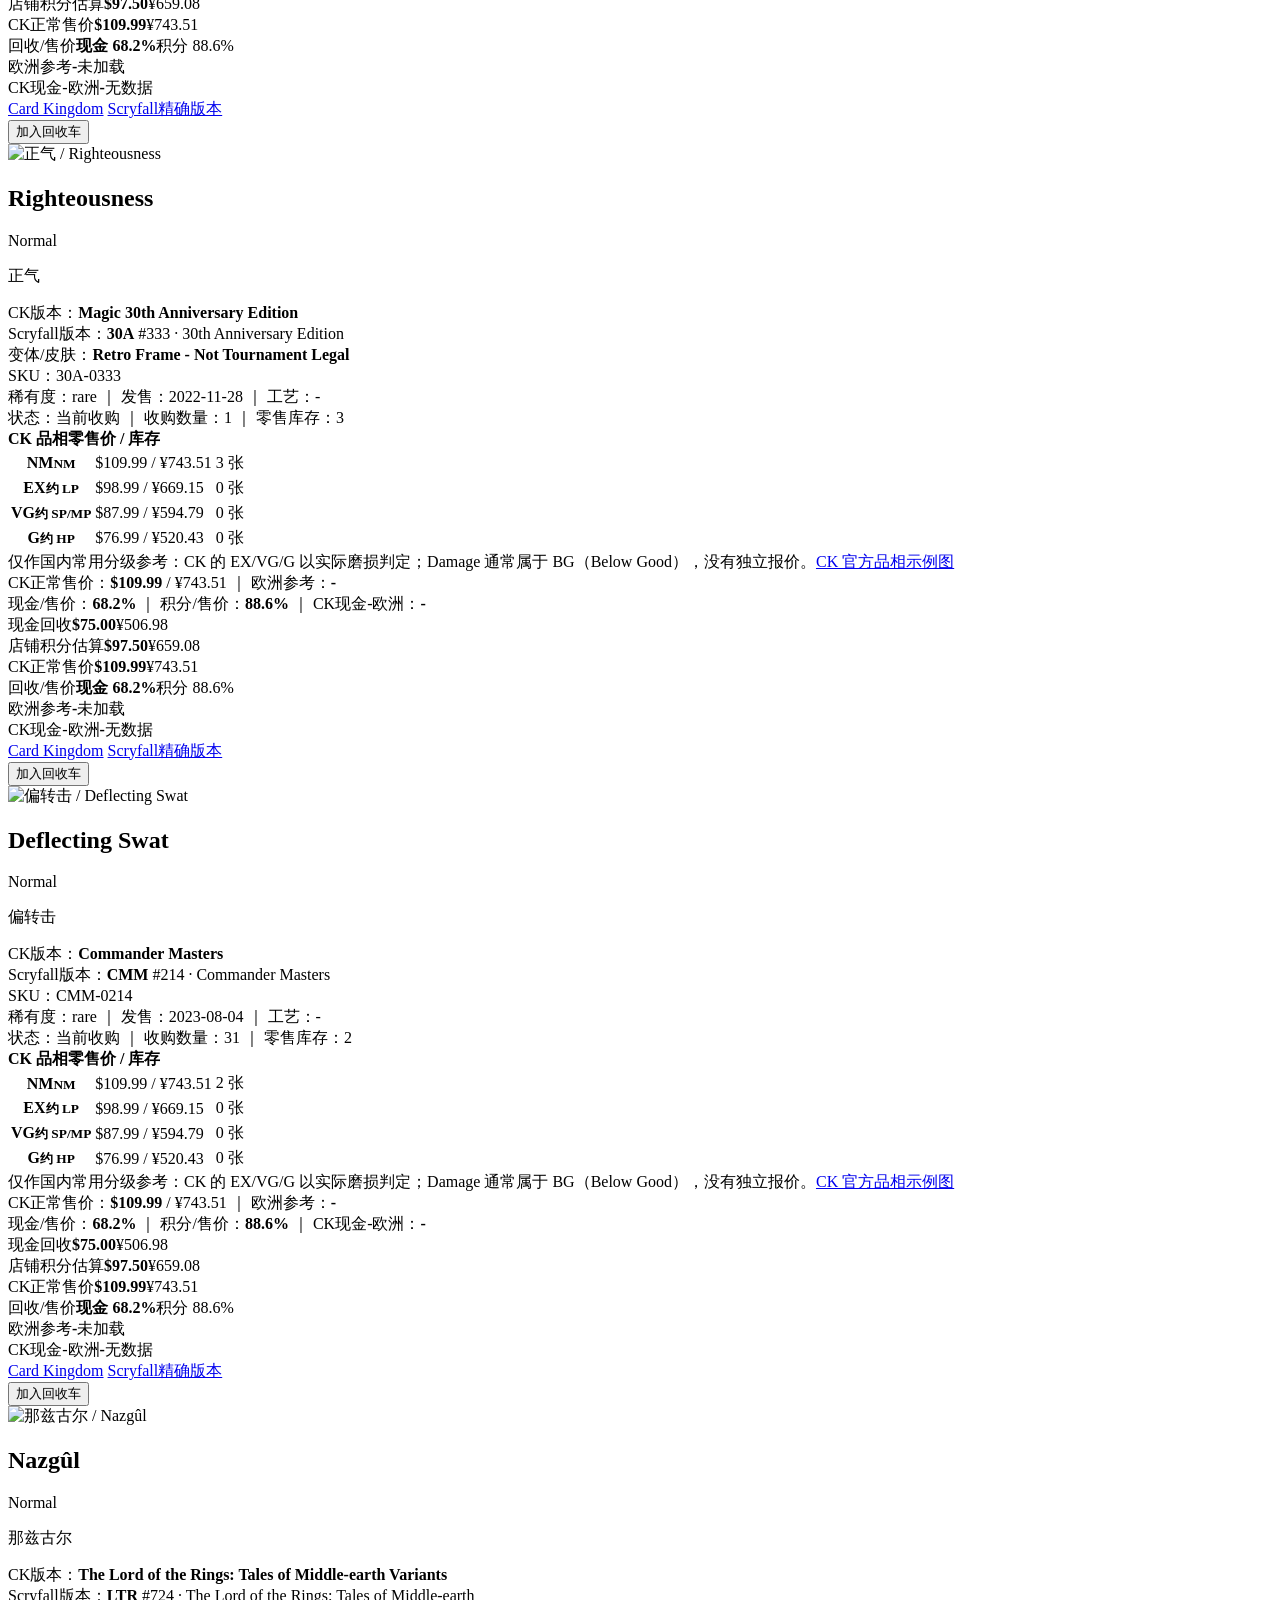
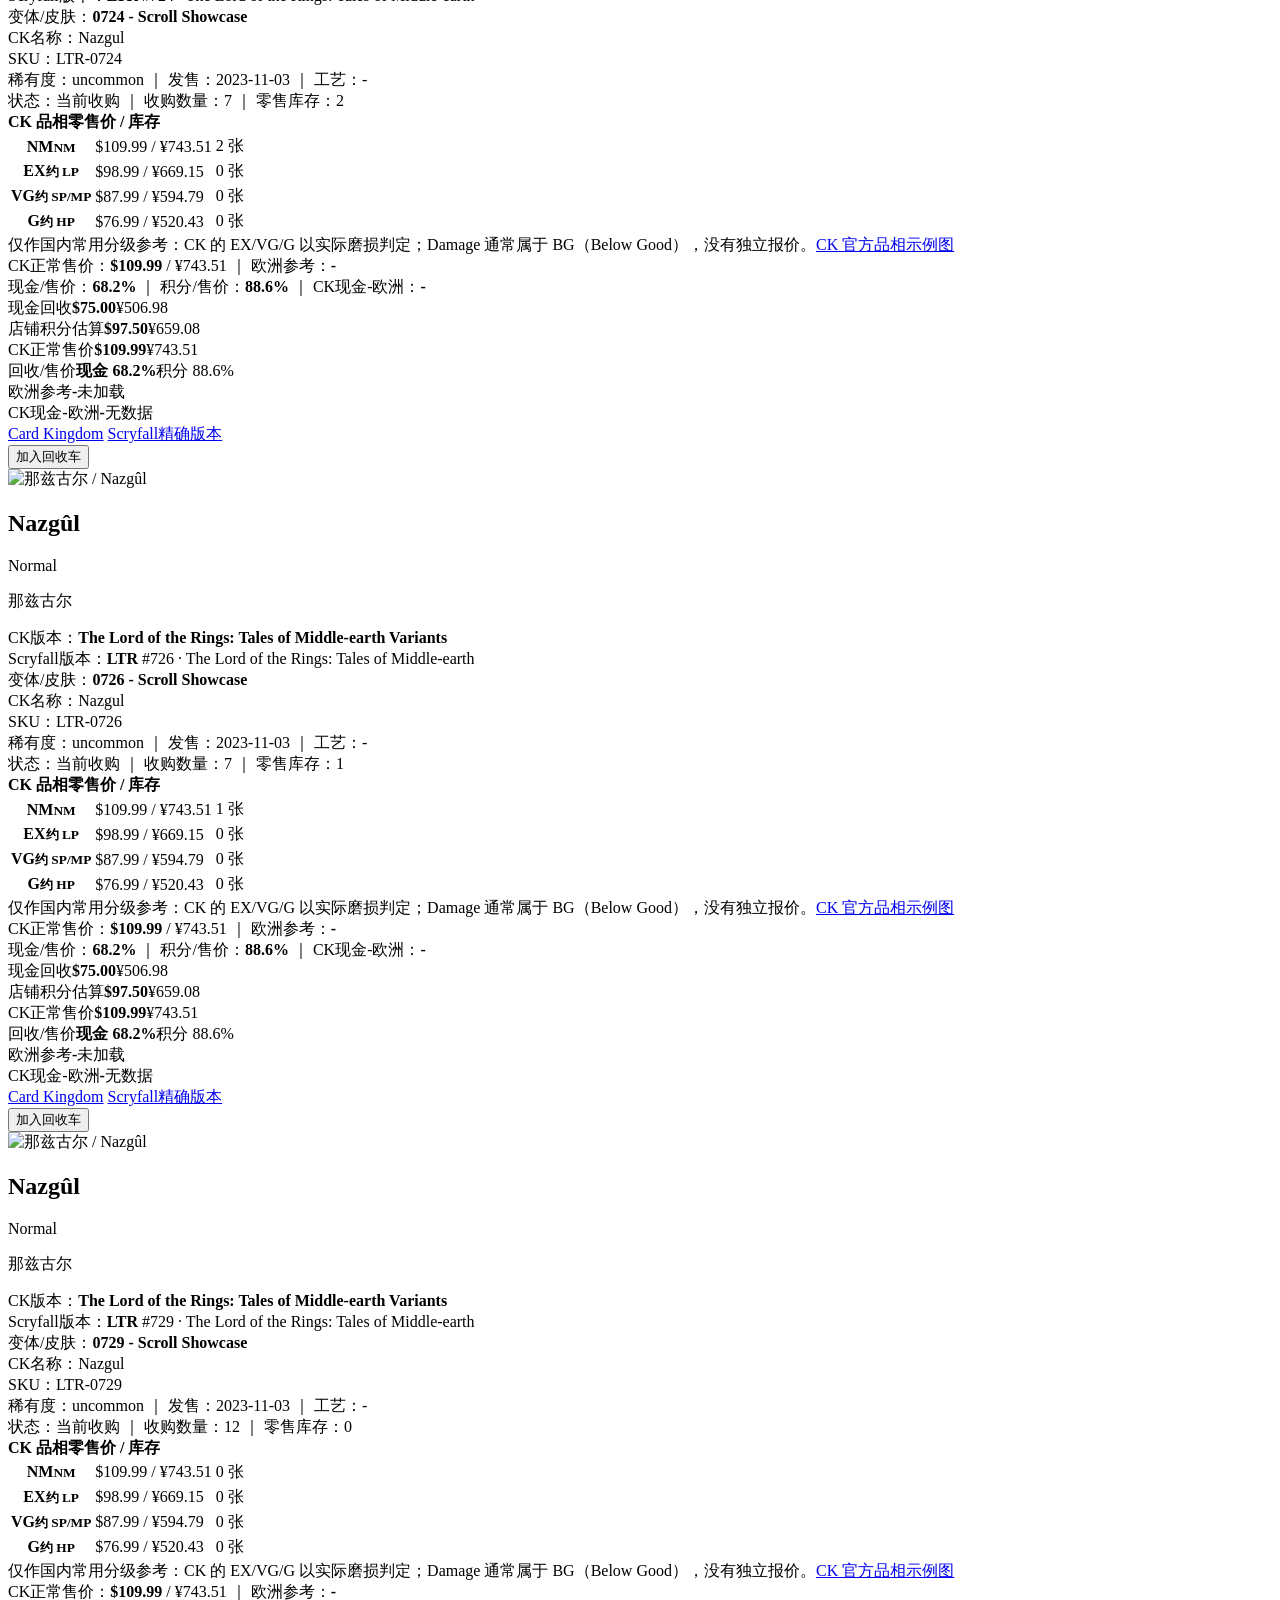
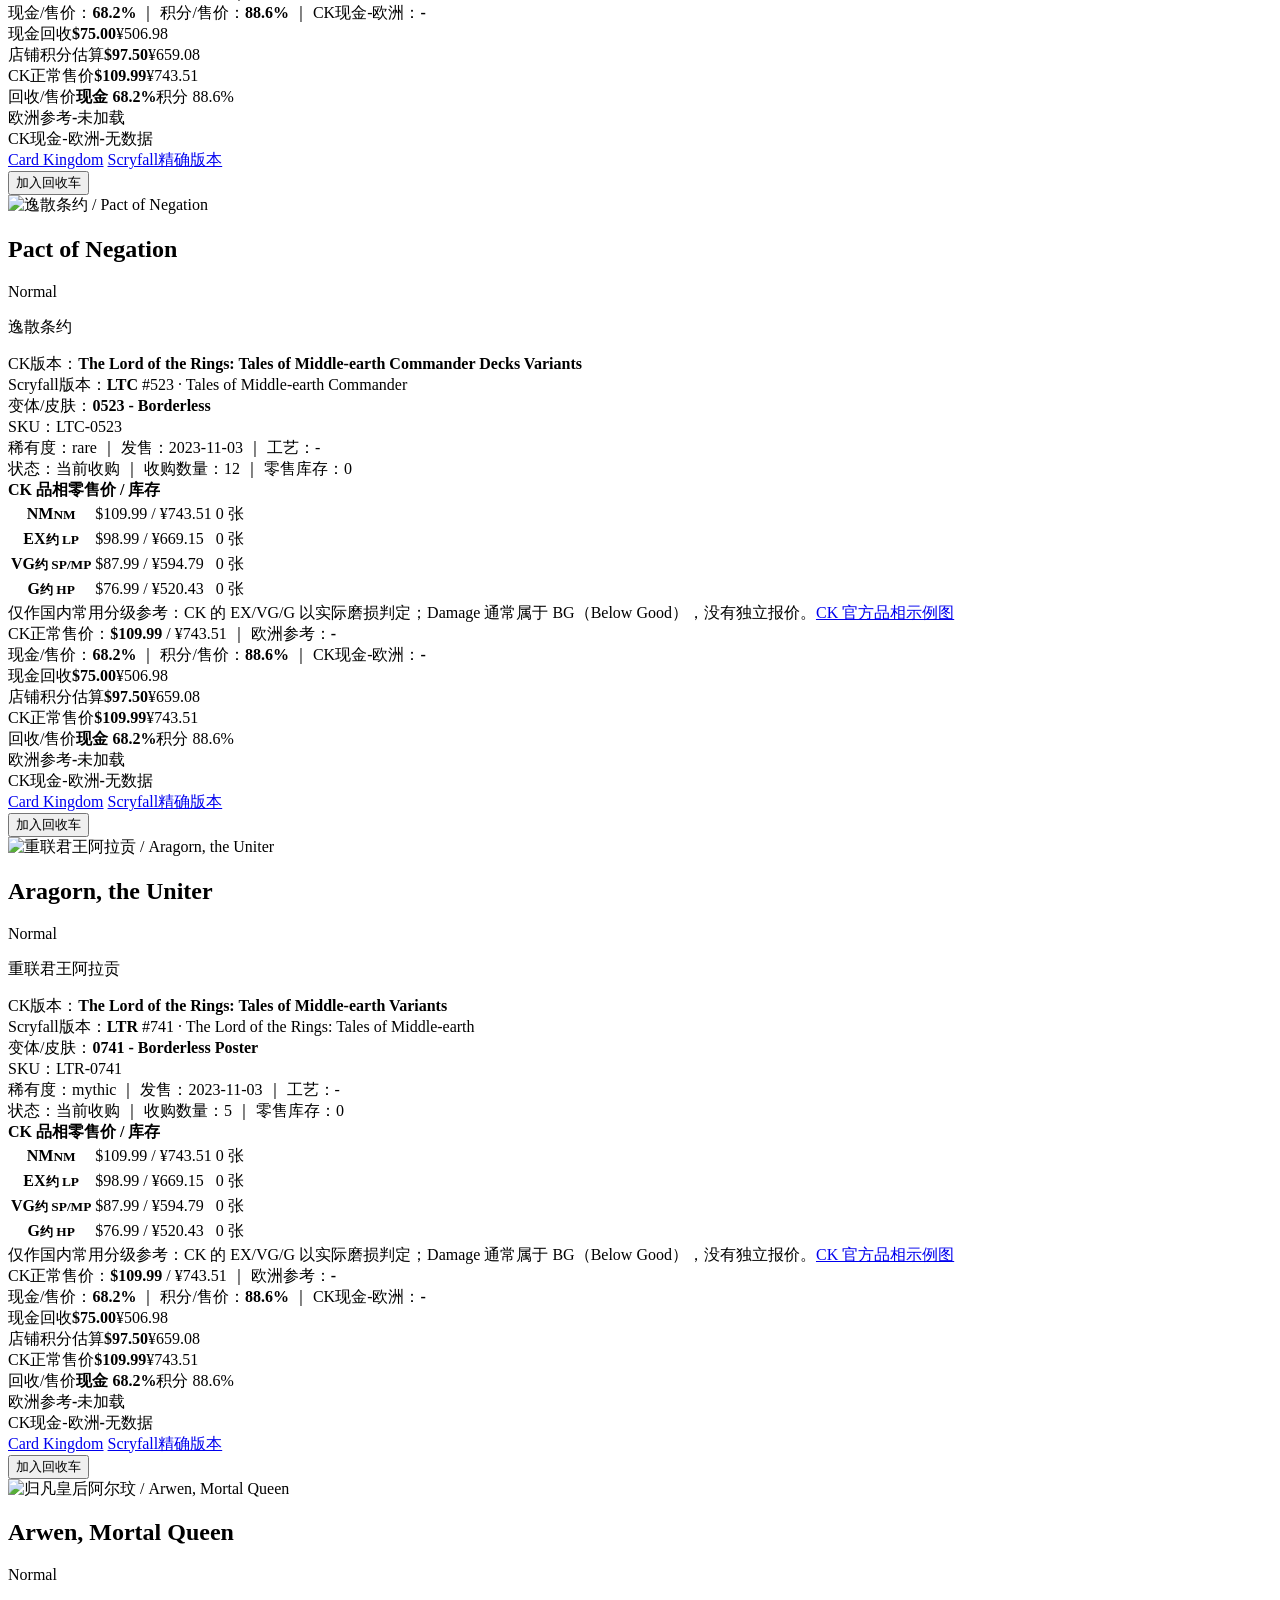
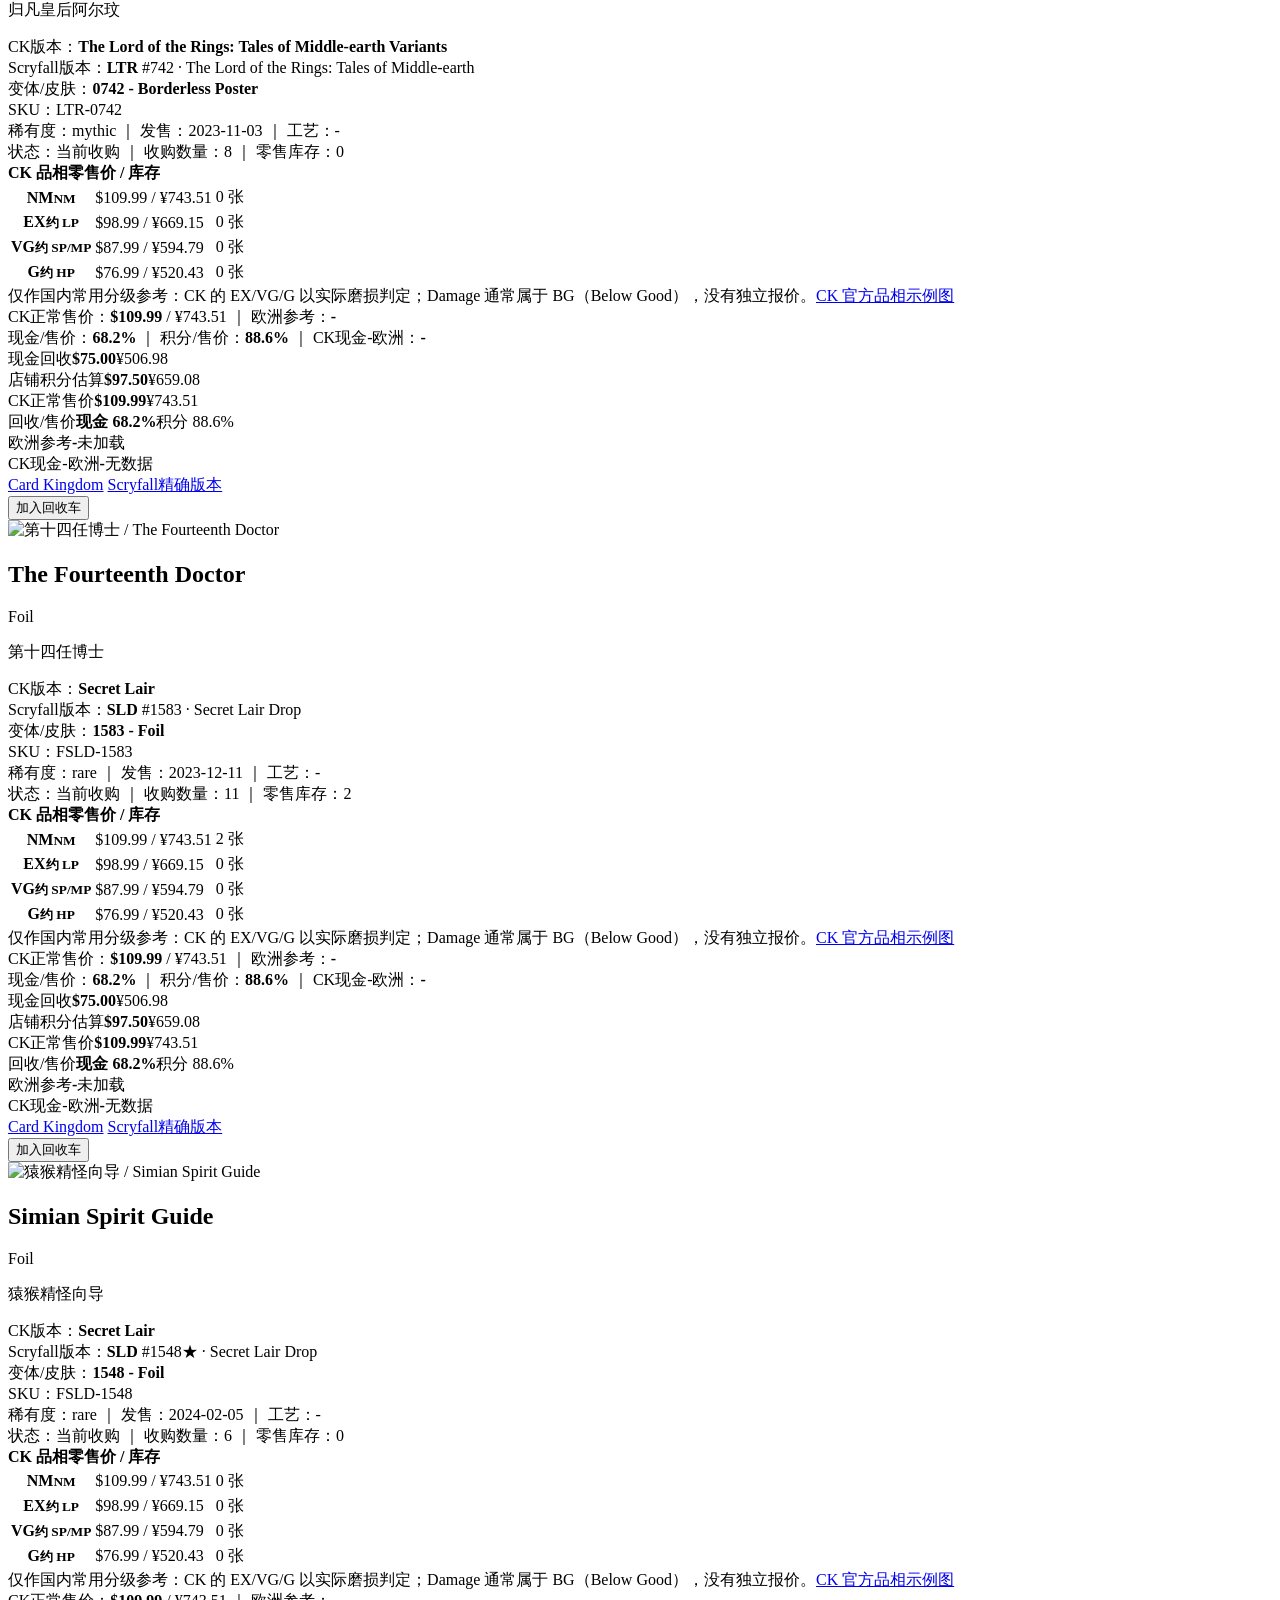
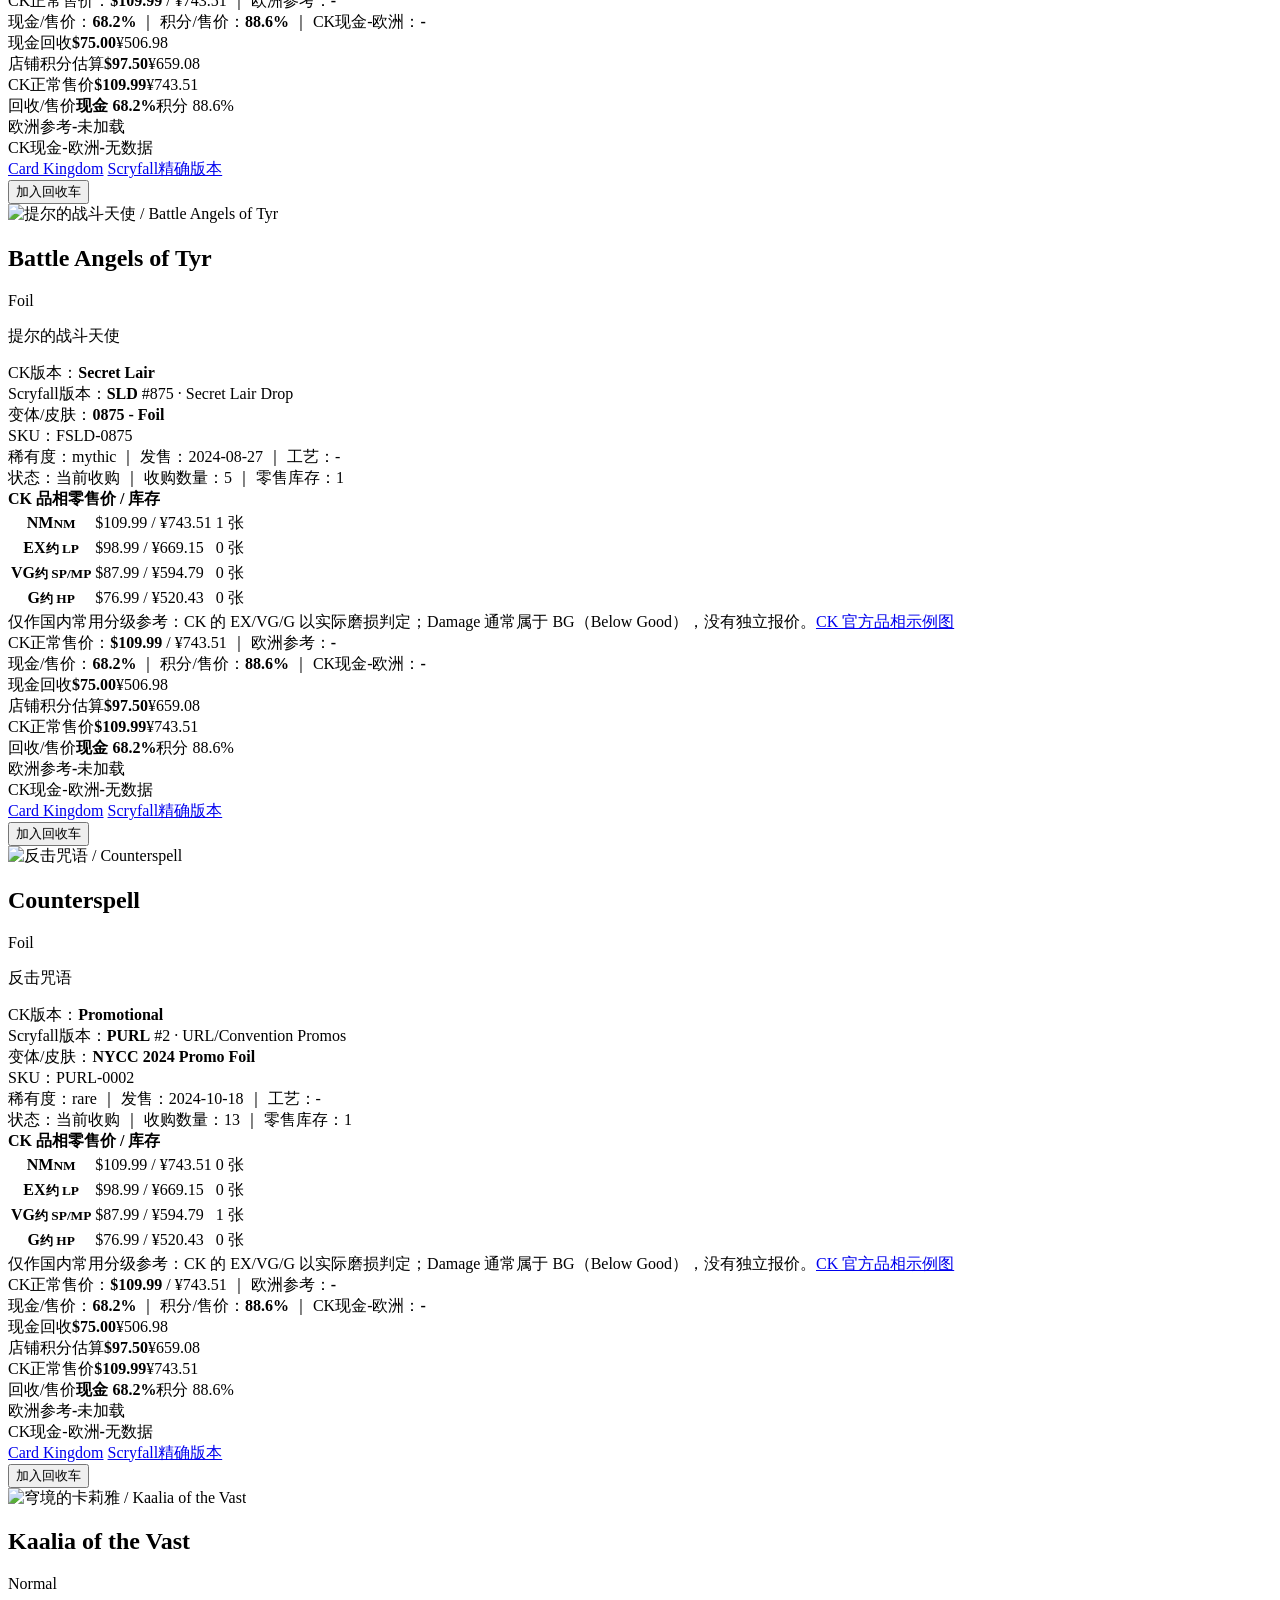
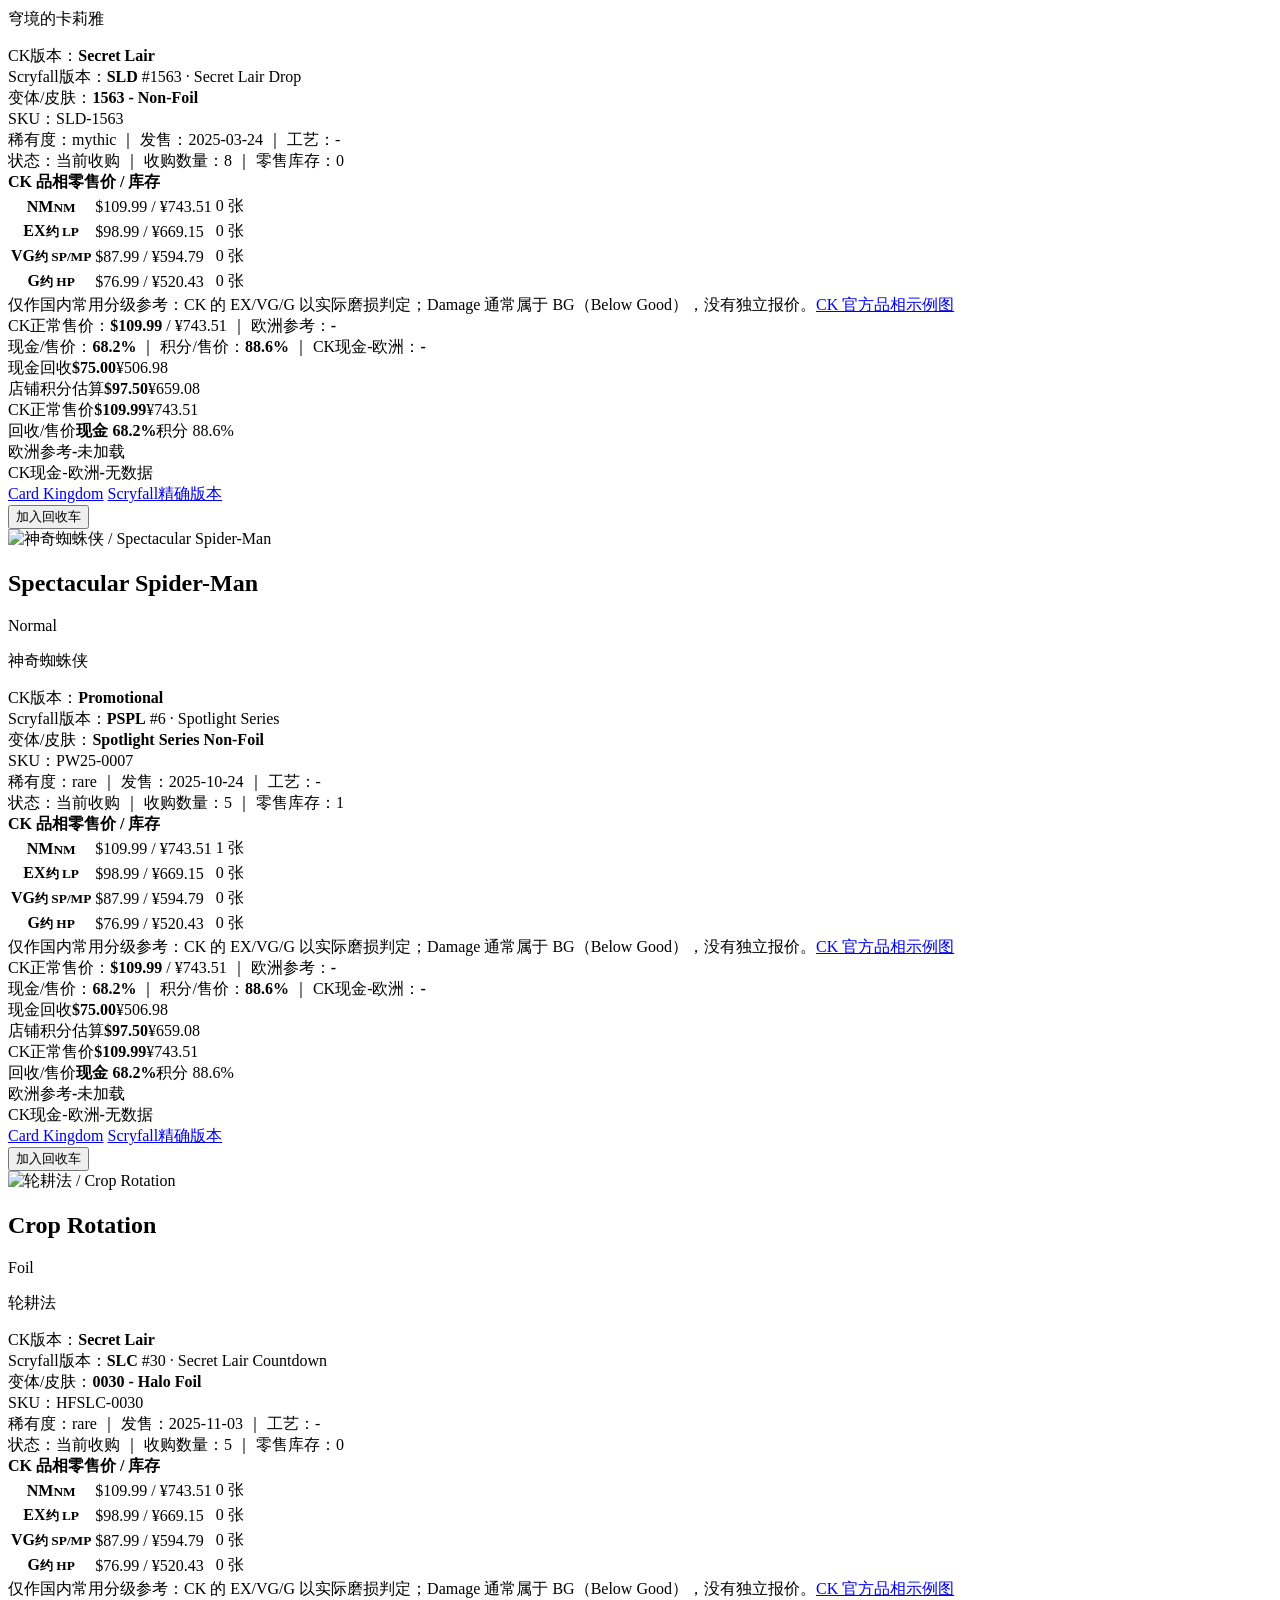
==== commit 11459a3c: "Add hourly CK buylist movers site" ====
--- a/index.html
+++ b/index.html
@@ -21,7 +21,7 @@
 
   <nav class="app-tabs" aria-label="页面切换">
     <button id="queryTab" class="active" type="button">单卡查询 / 回收车</button>
-    <button id="moversTab" type="button">价格变动榜</button>
+    <button id="moversTab" type="button">CK 收价变动榜</button>
     <a class="tab-link" href="./hareruya.html">晴屋日本</a>
   </nav>
 
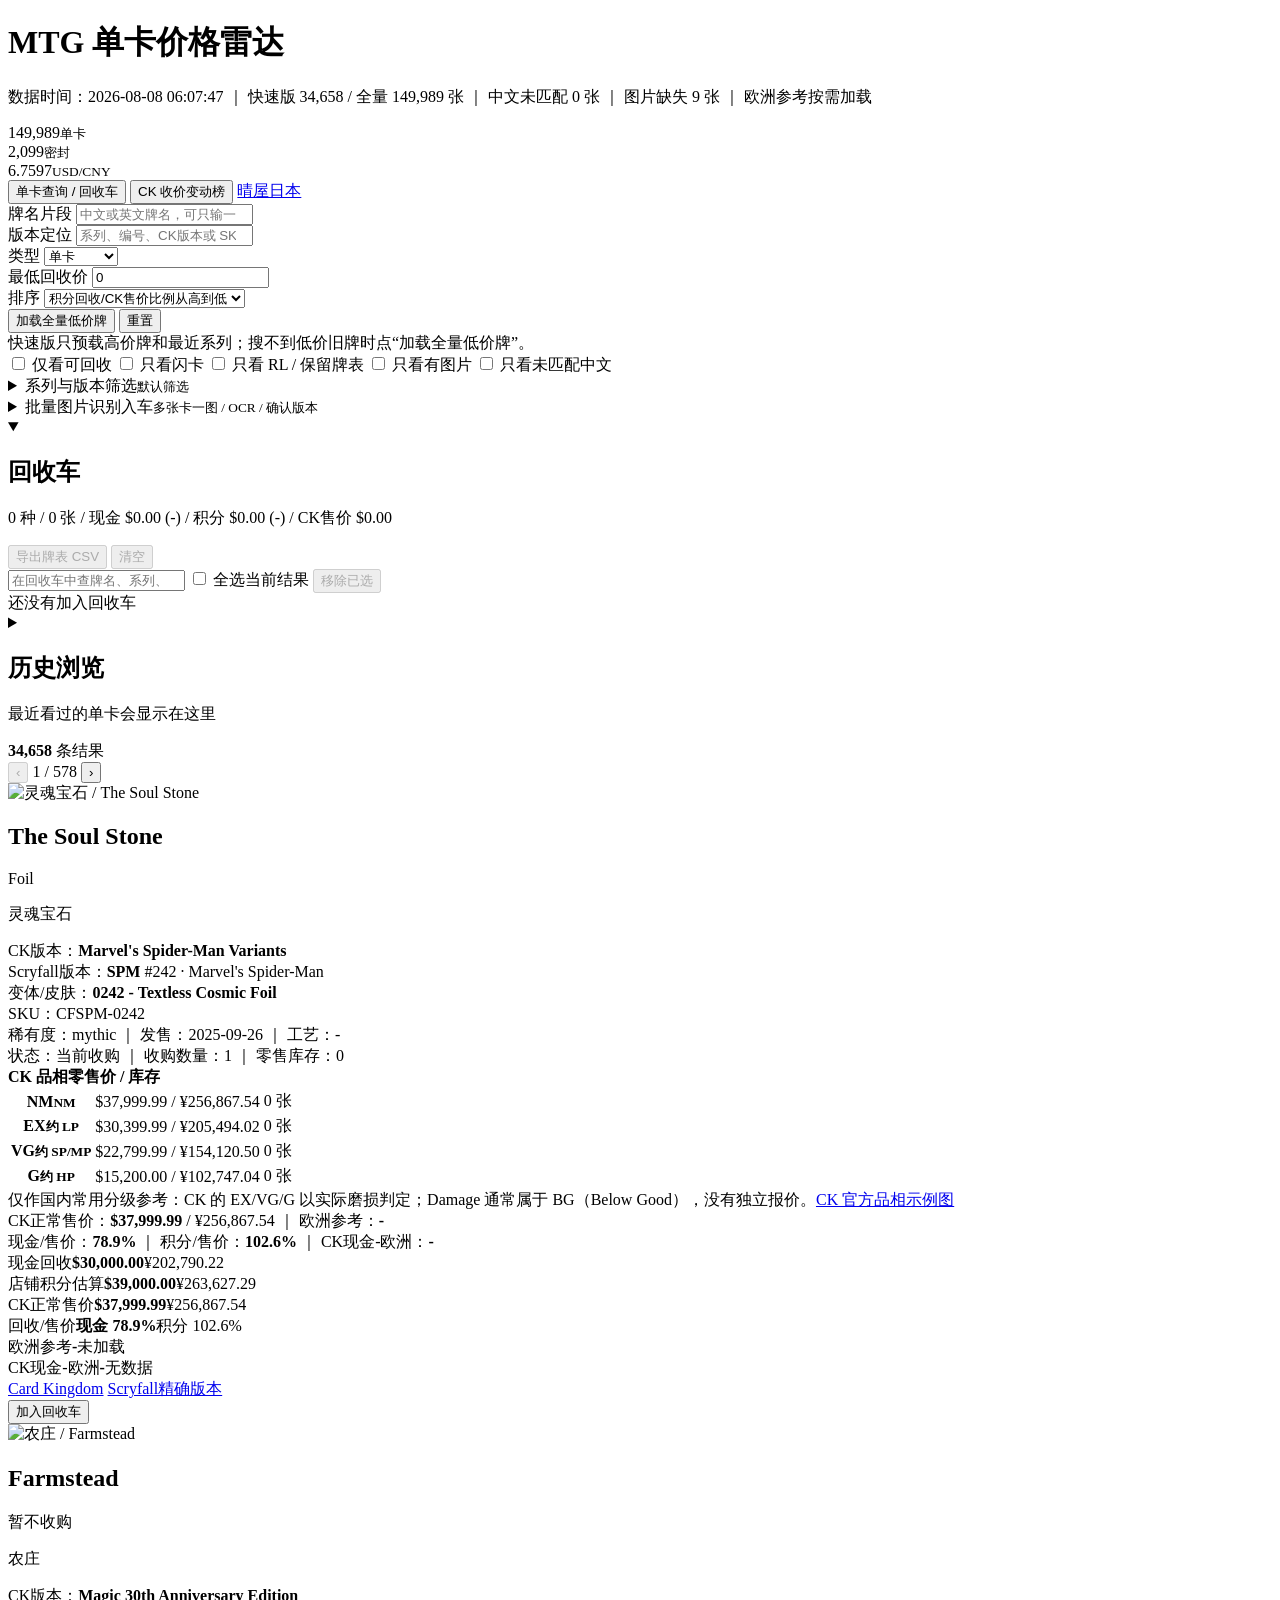
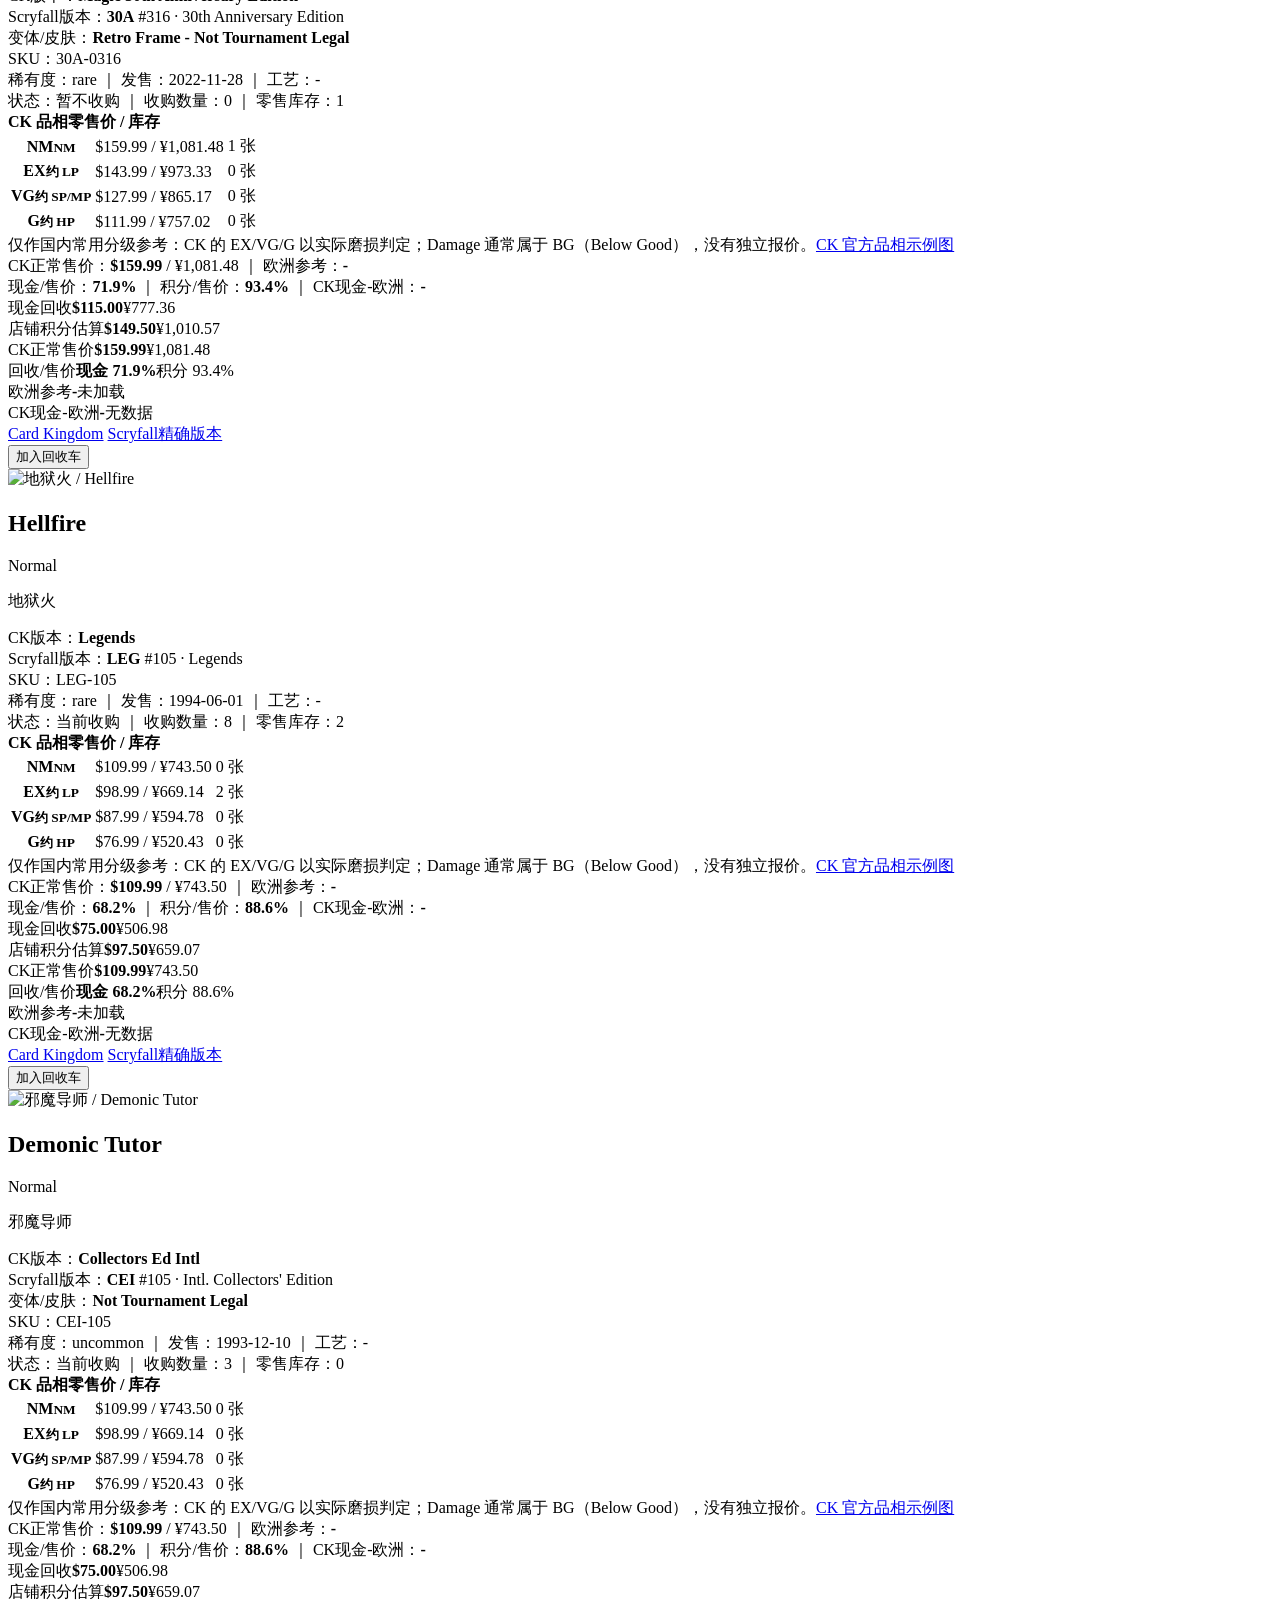
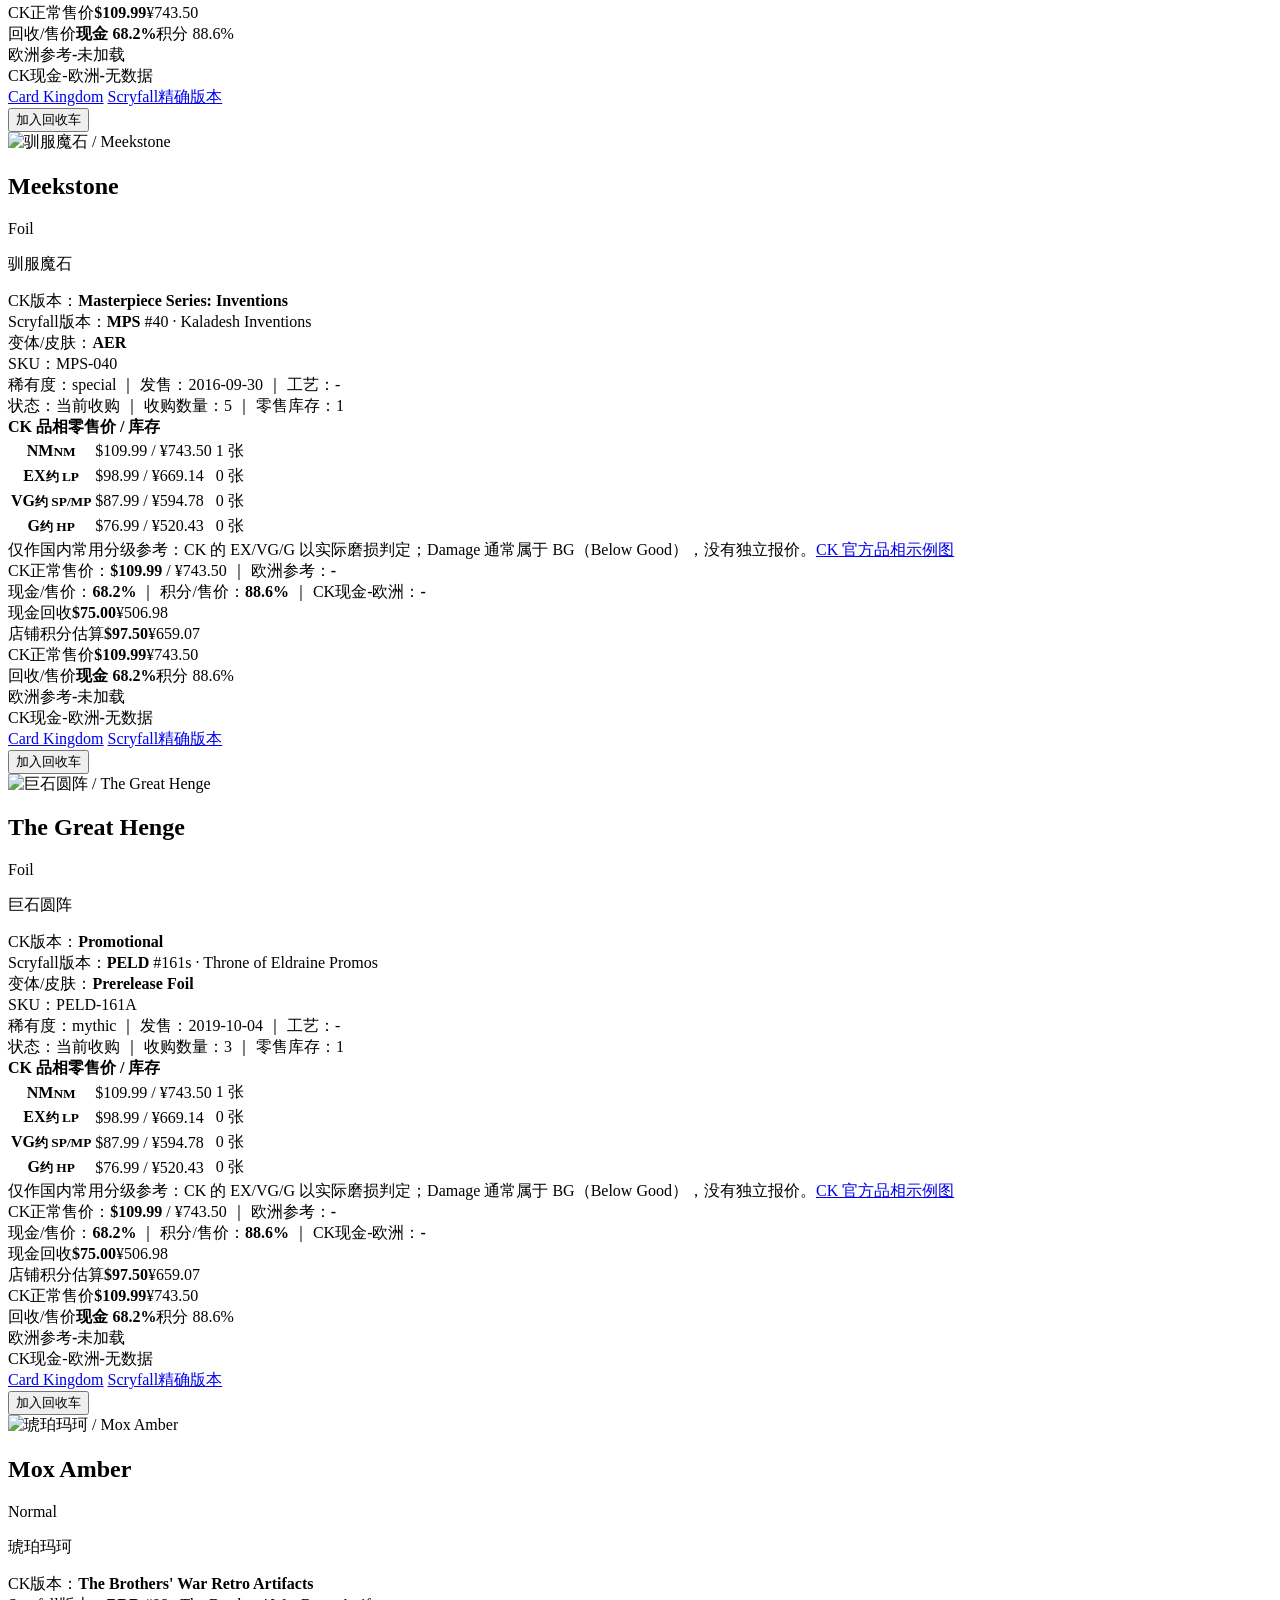
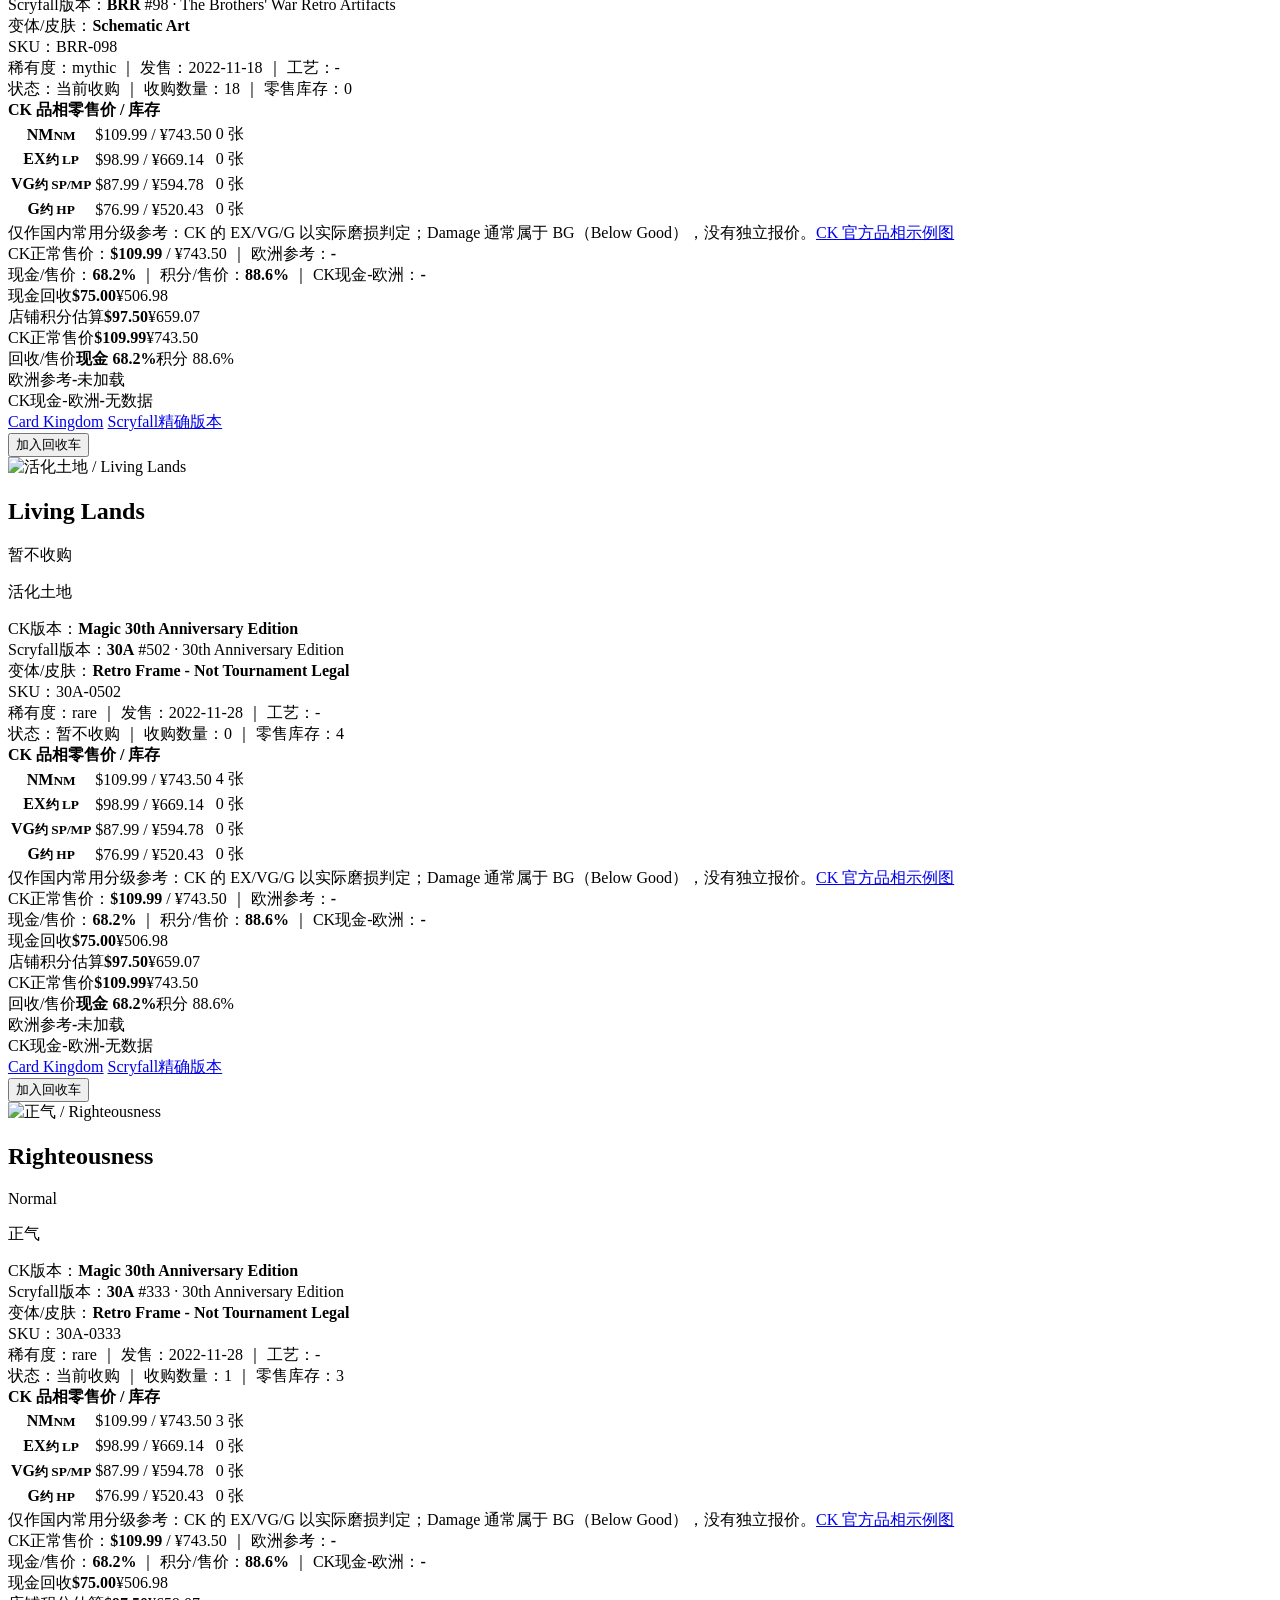
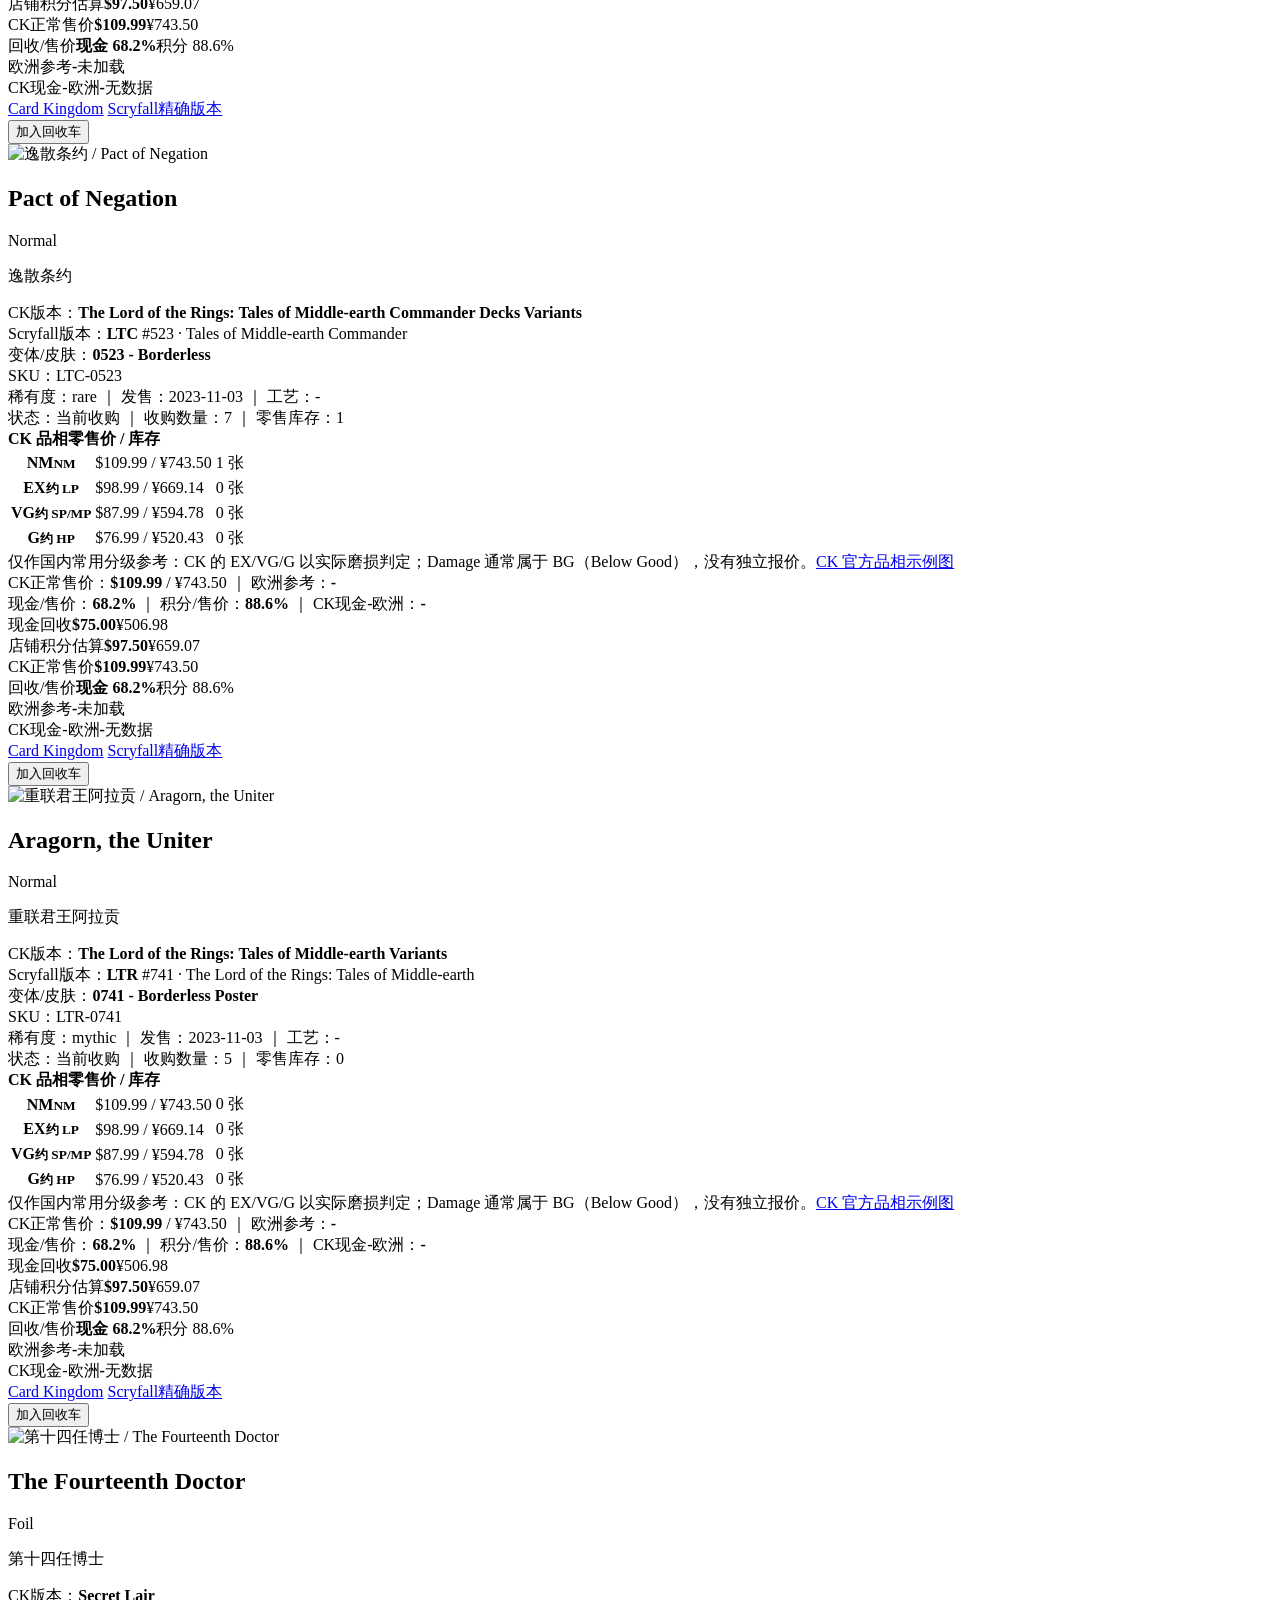
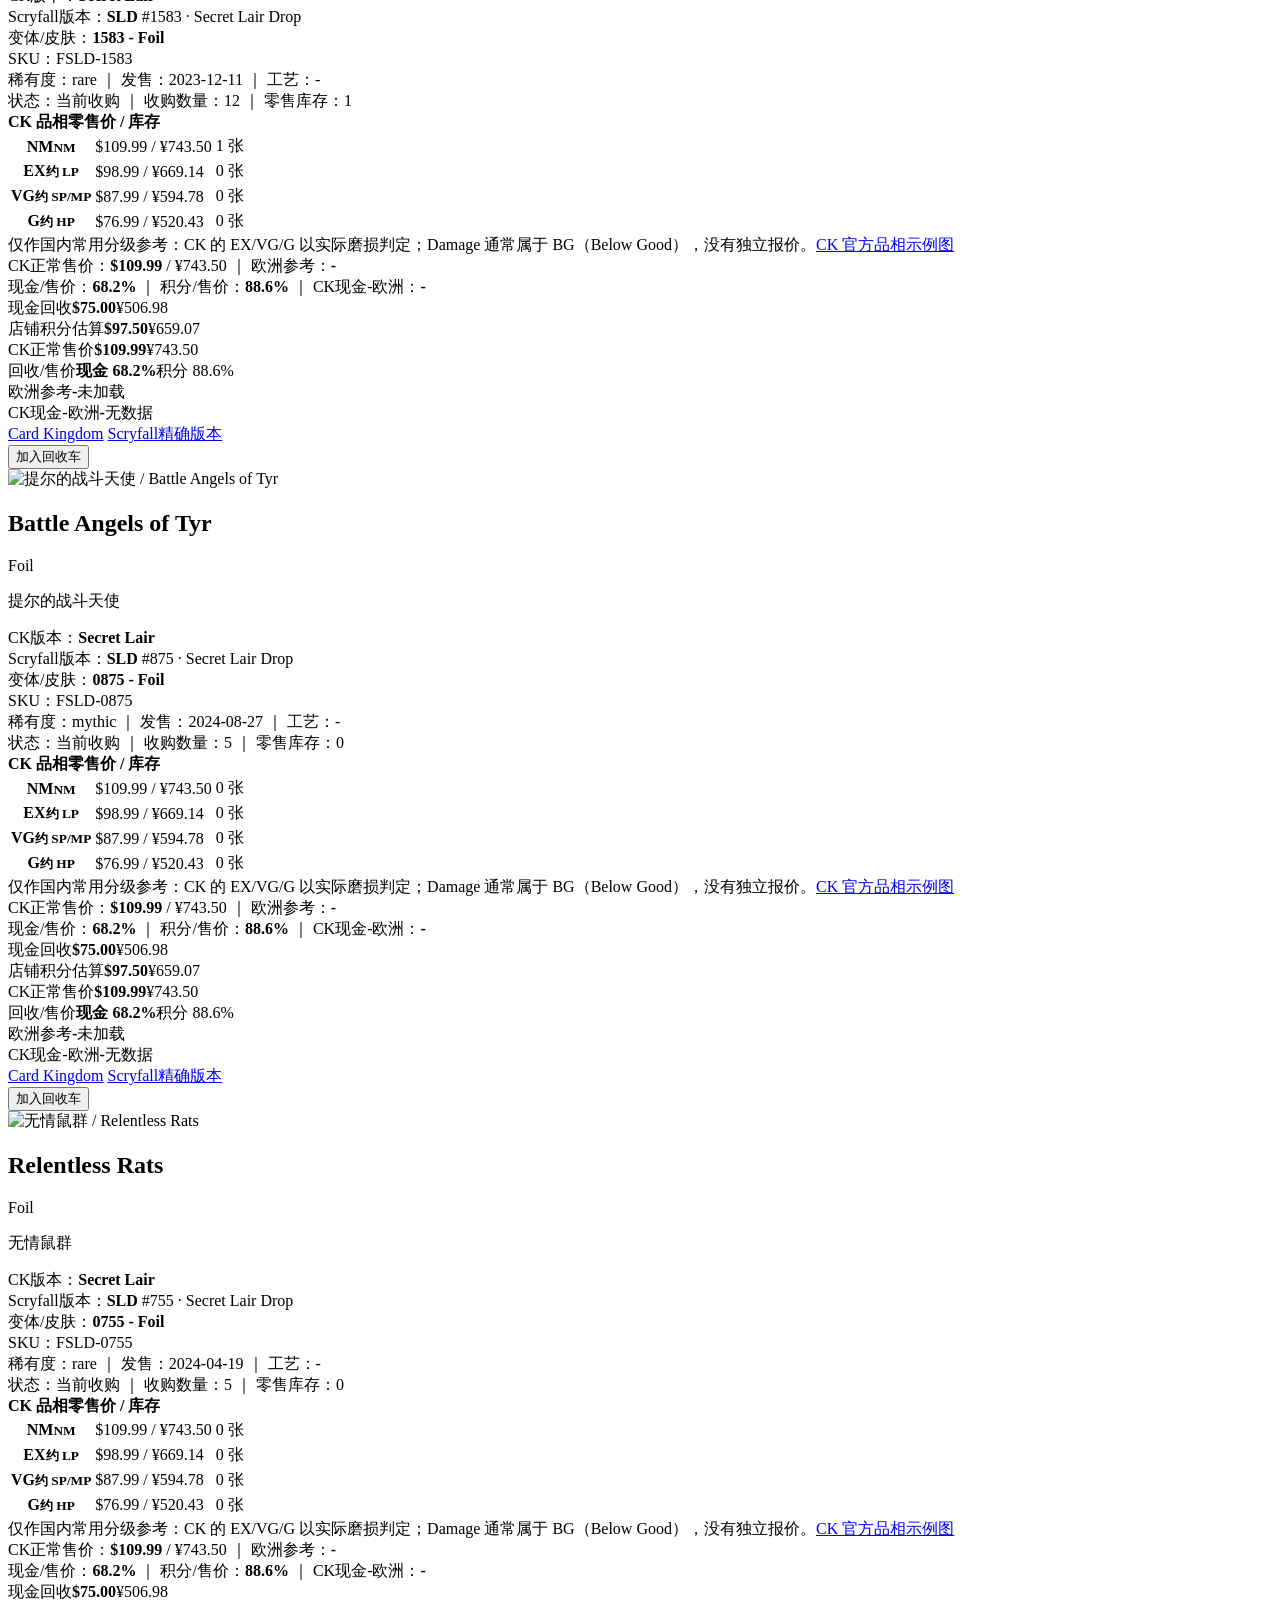
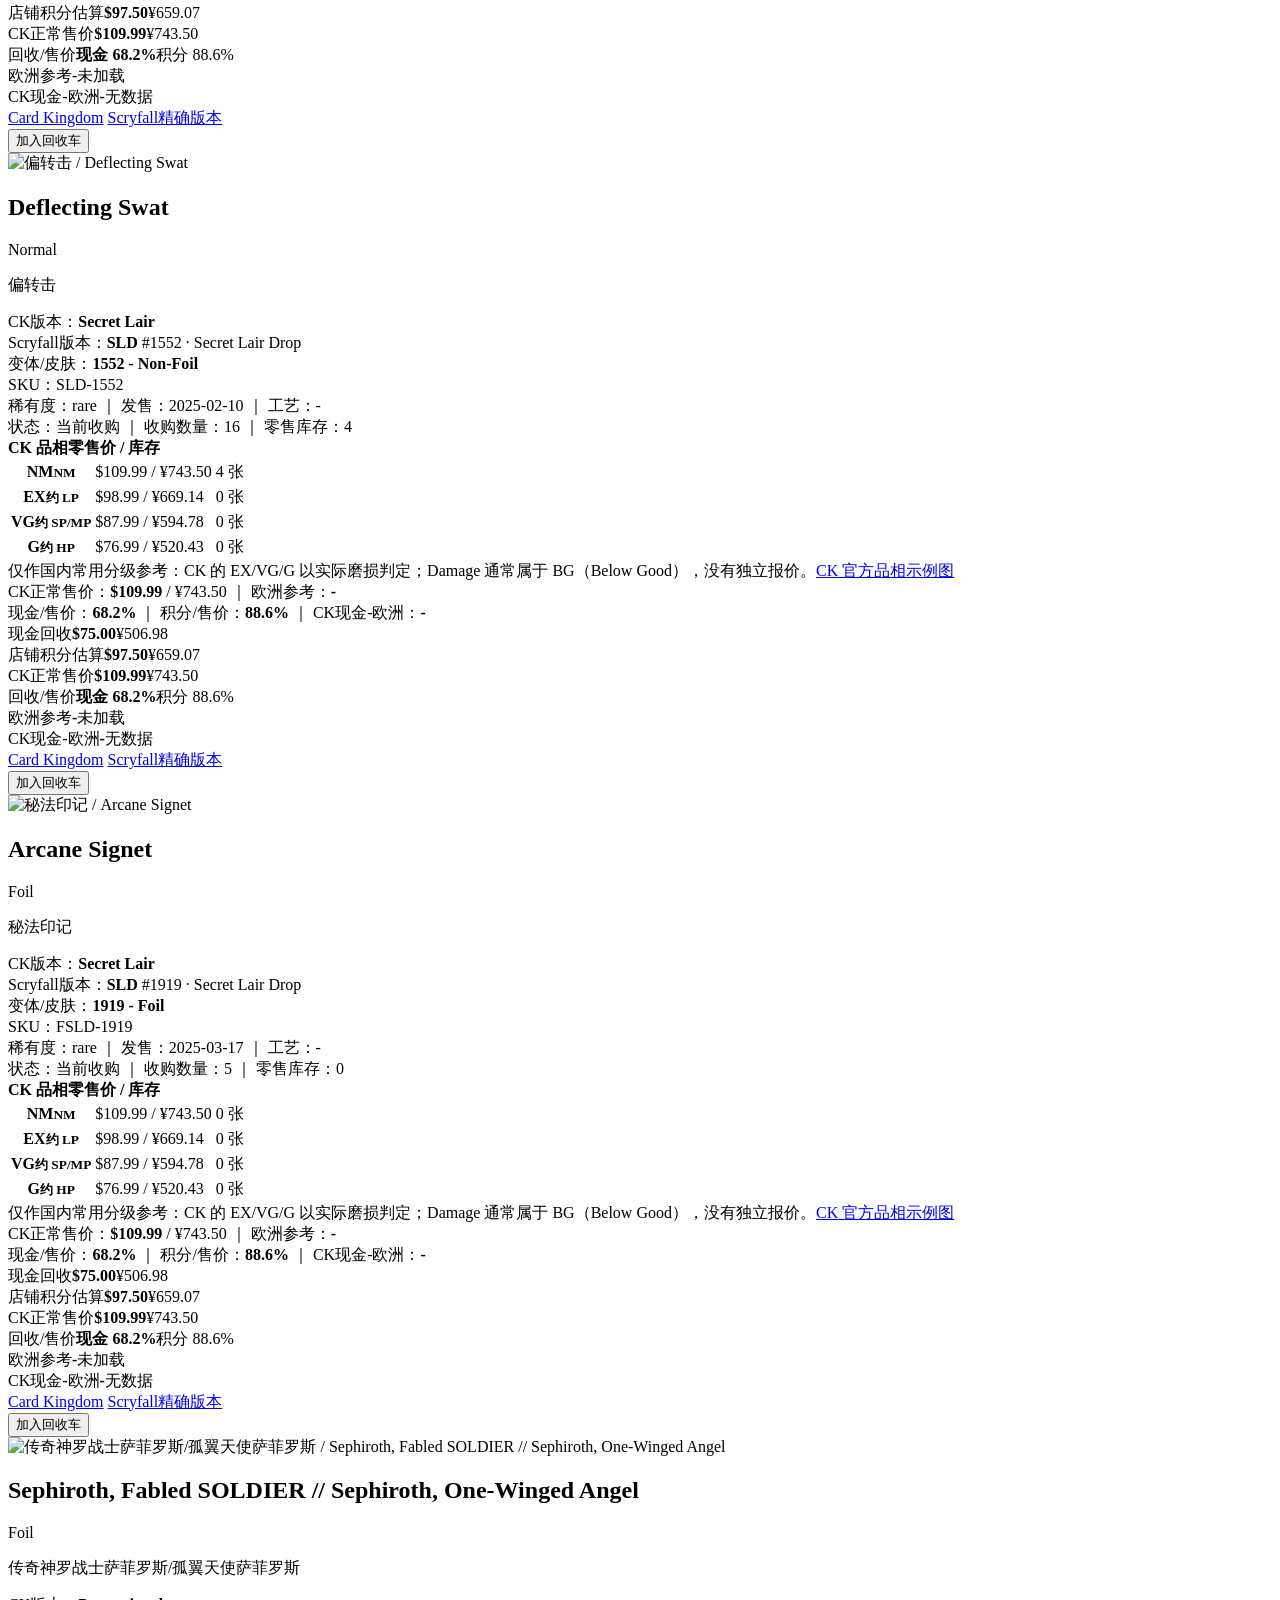
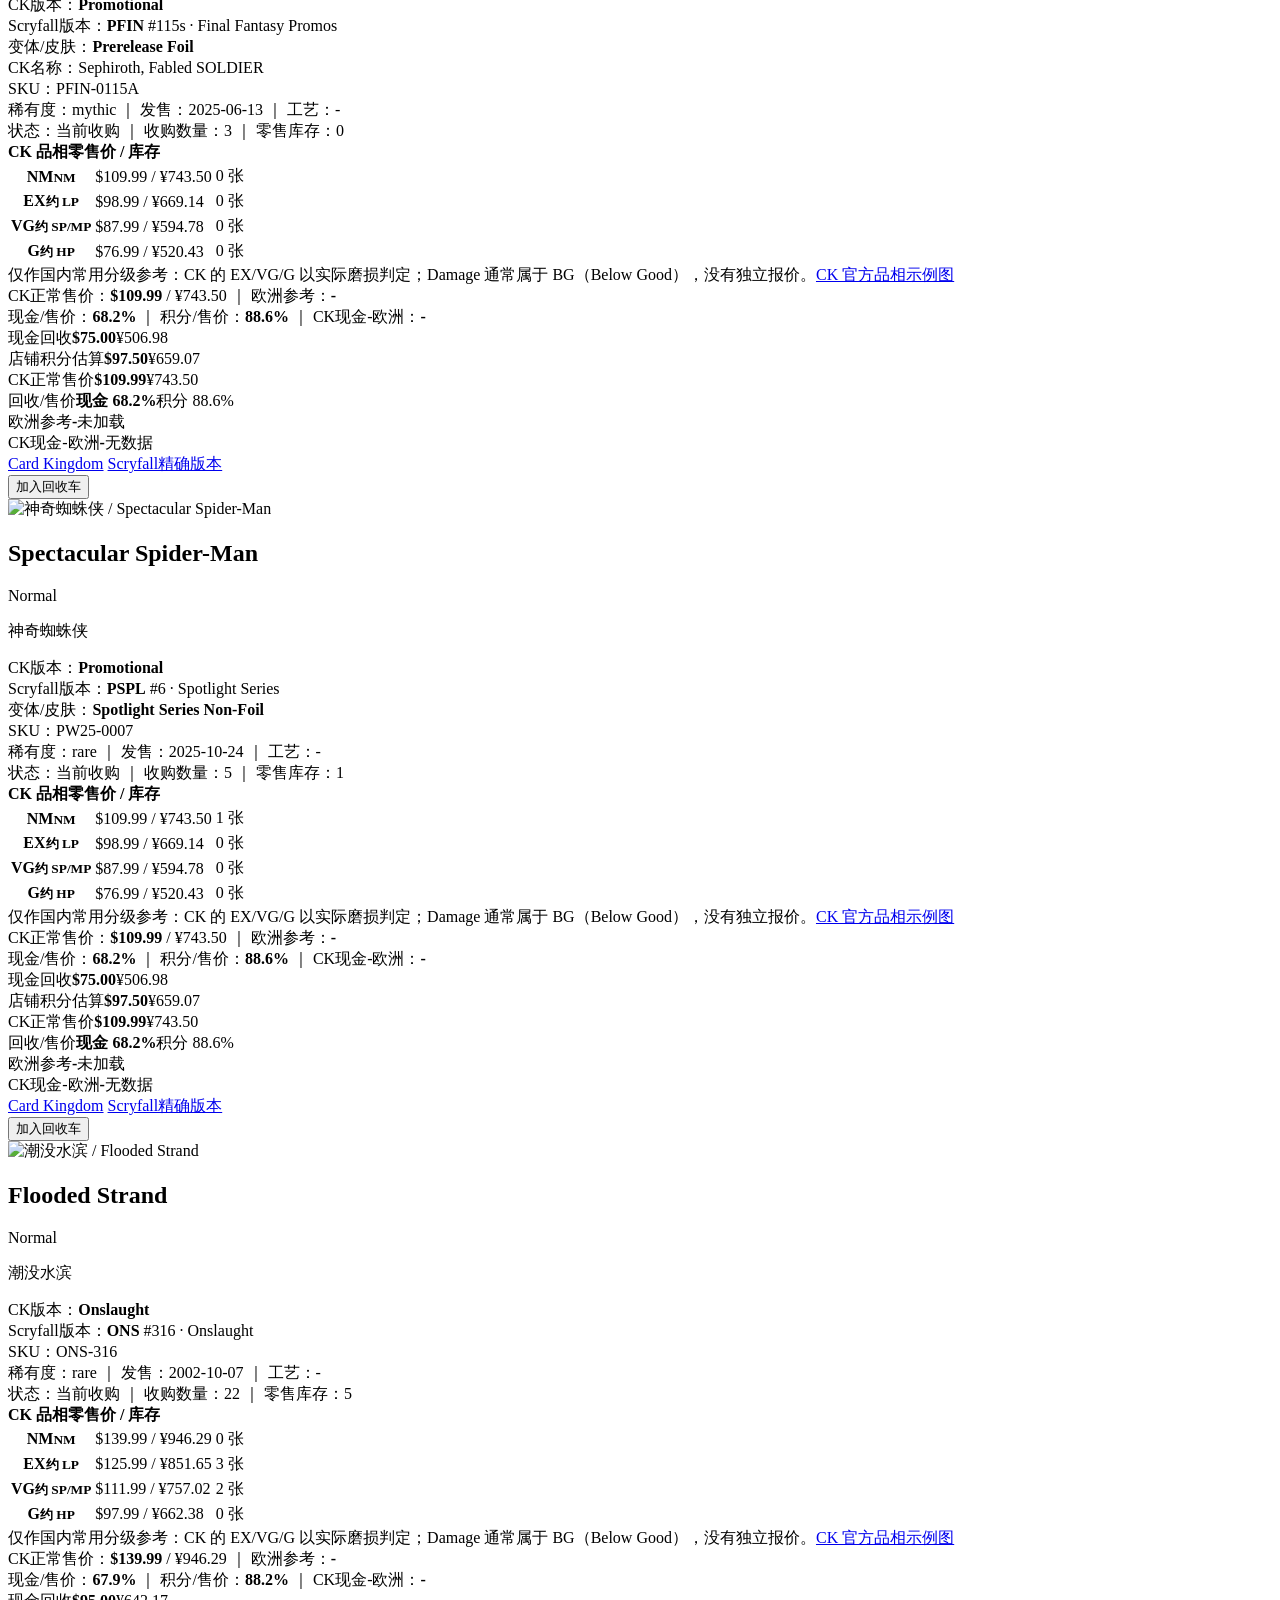
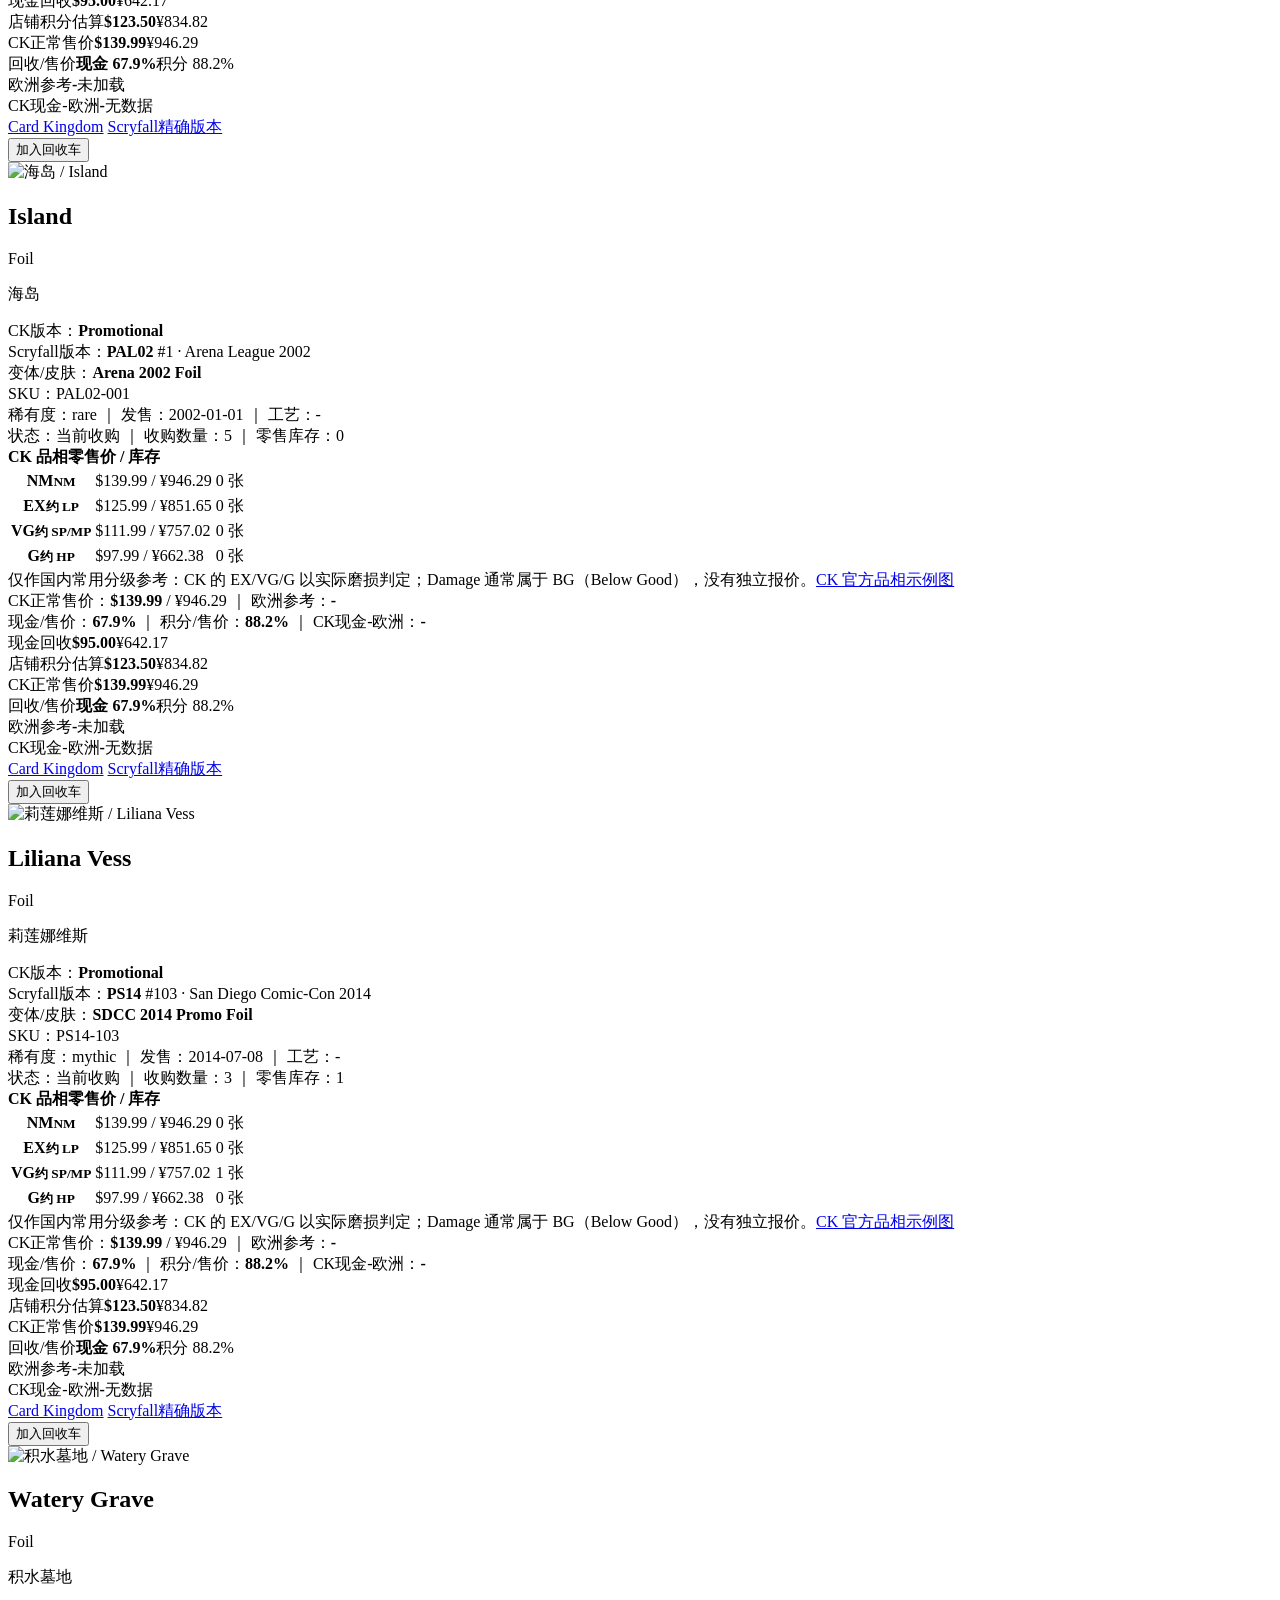
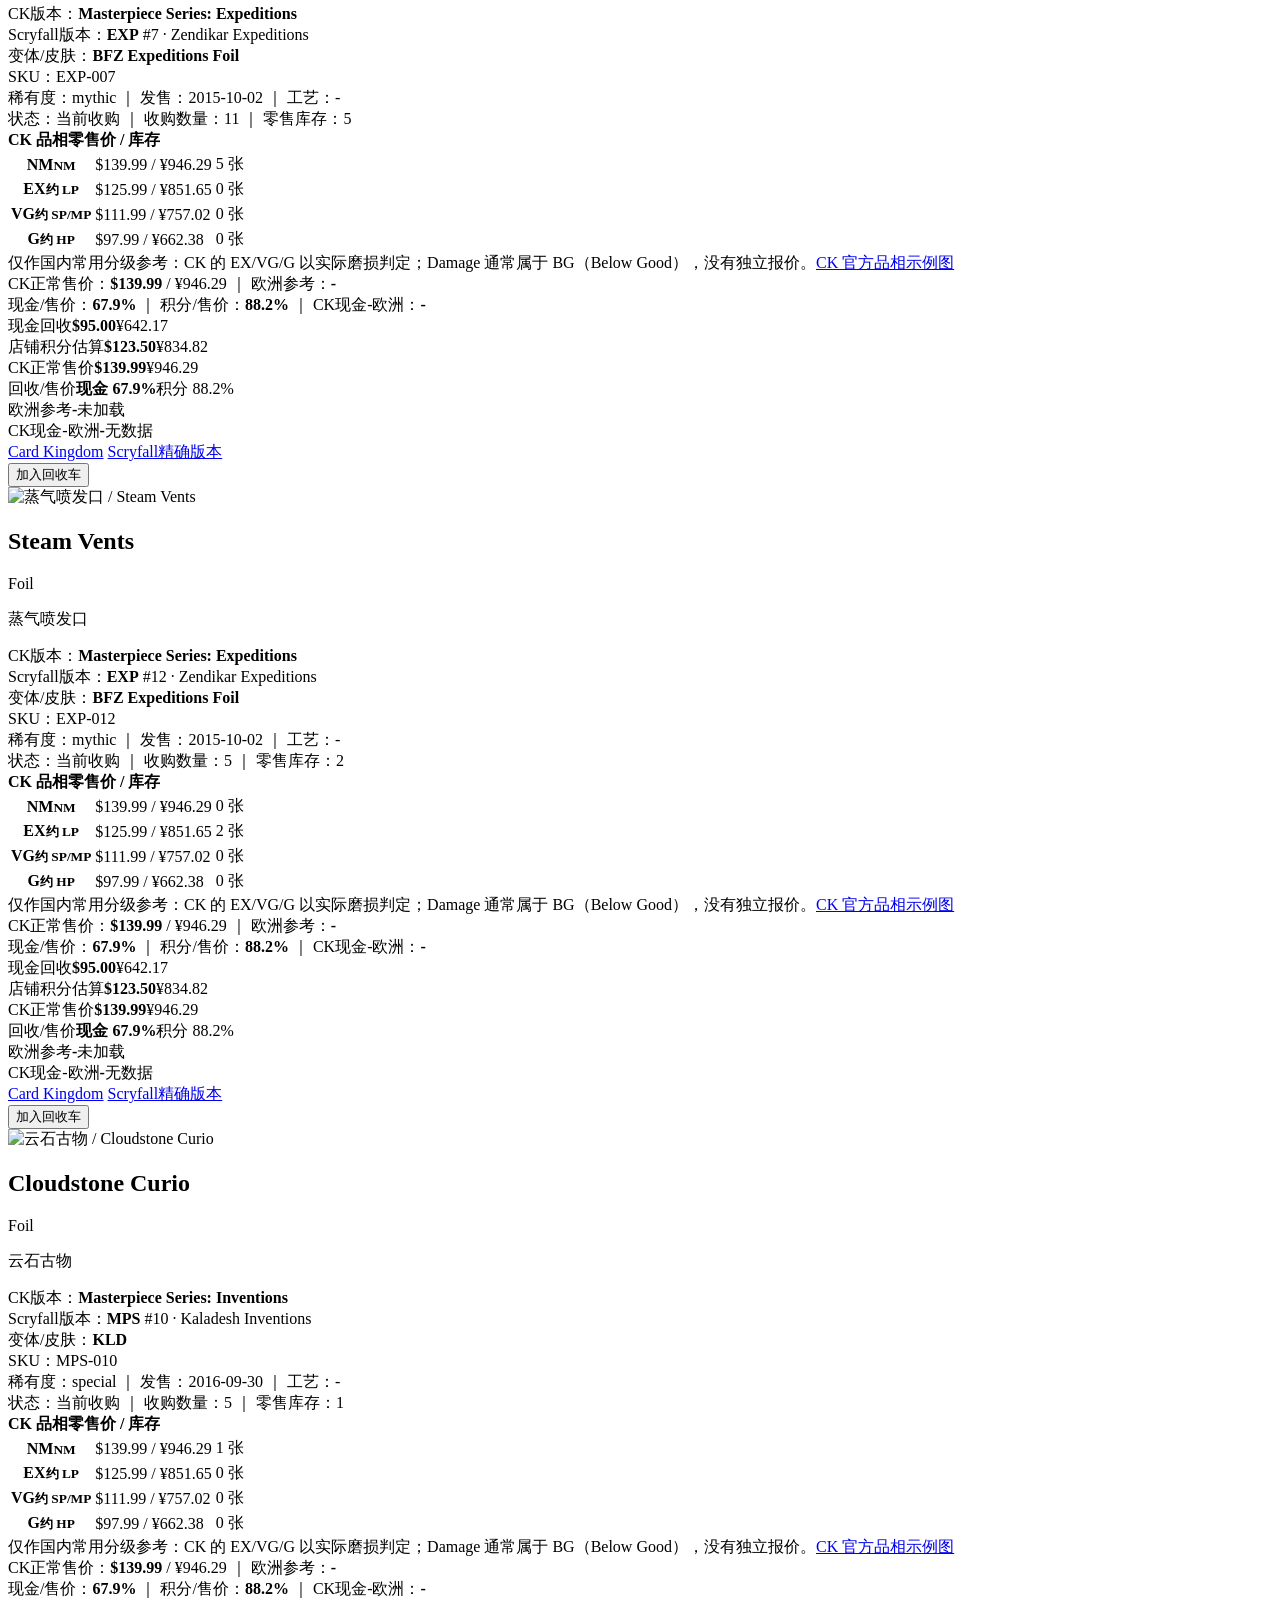
==== commit 38bd8b1c: "Add buyable-only card filter" ====
--- a/index.html
+++ b/index.html
@@ -138,6 +138,7 @@
       <div id="fastModeNotice" class="filter-notice hint">快速版：先加载高价牌和最近系列，打开更快。</div>
 
       <div class="checks quick-checks">
+        <label><input id="buyableOnly" type="checkbox"> 仅看可回收</label>
         <label><input id="foilOnly" type="checkbox"> 只看闪卡</label>
         <label><input id="reservedOnly" type="checkbox"> 只看 RL / 保留牌表</label>
         <label><input id="withImageOnly" type="checkbox"> 只看有图片</label>
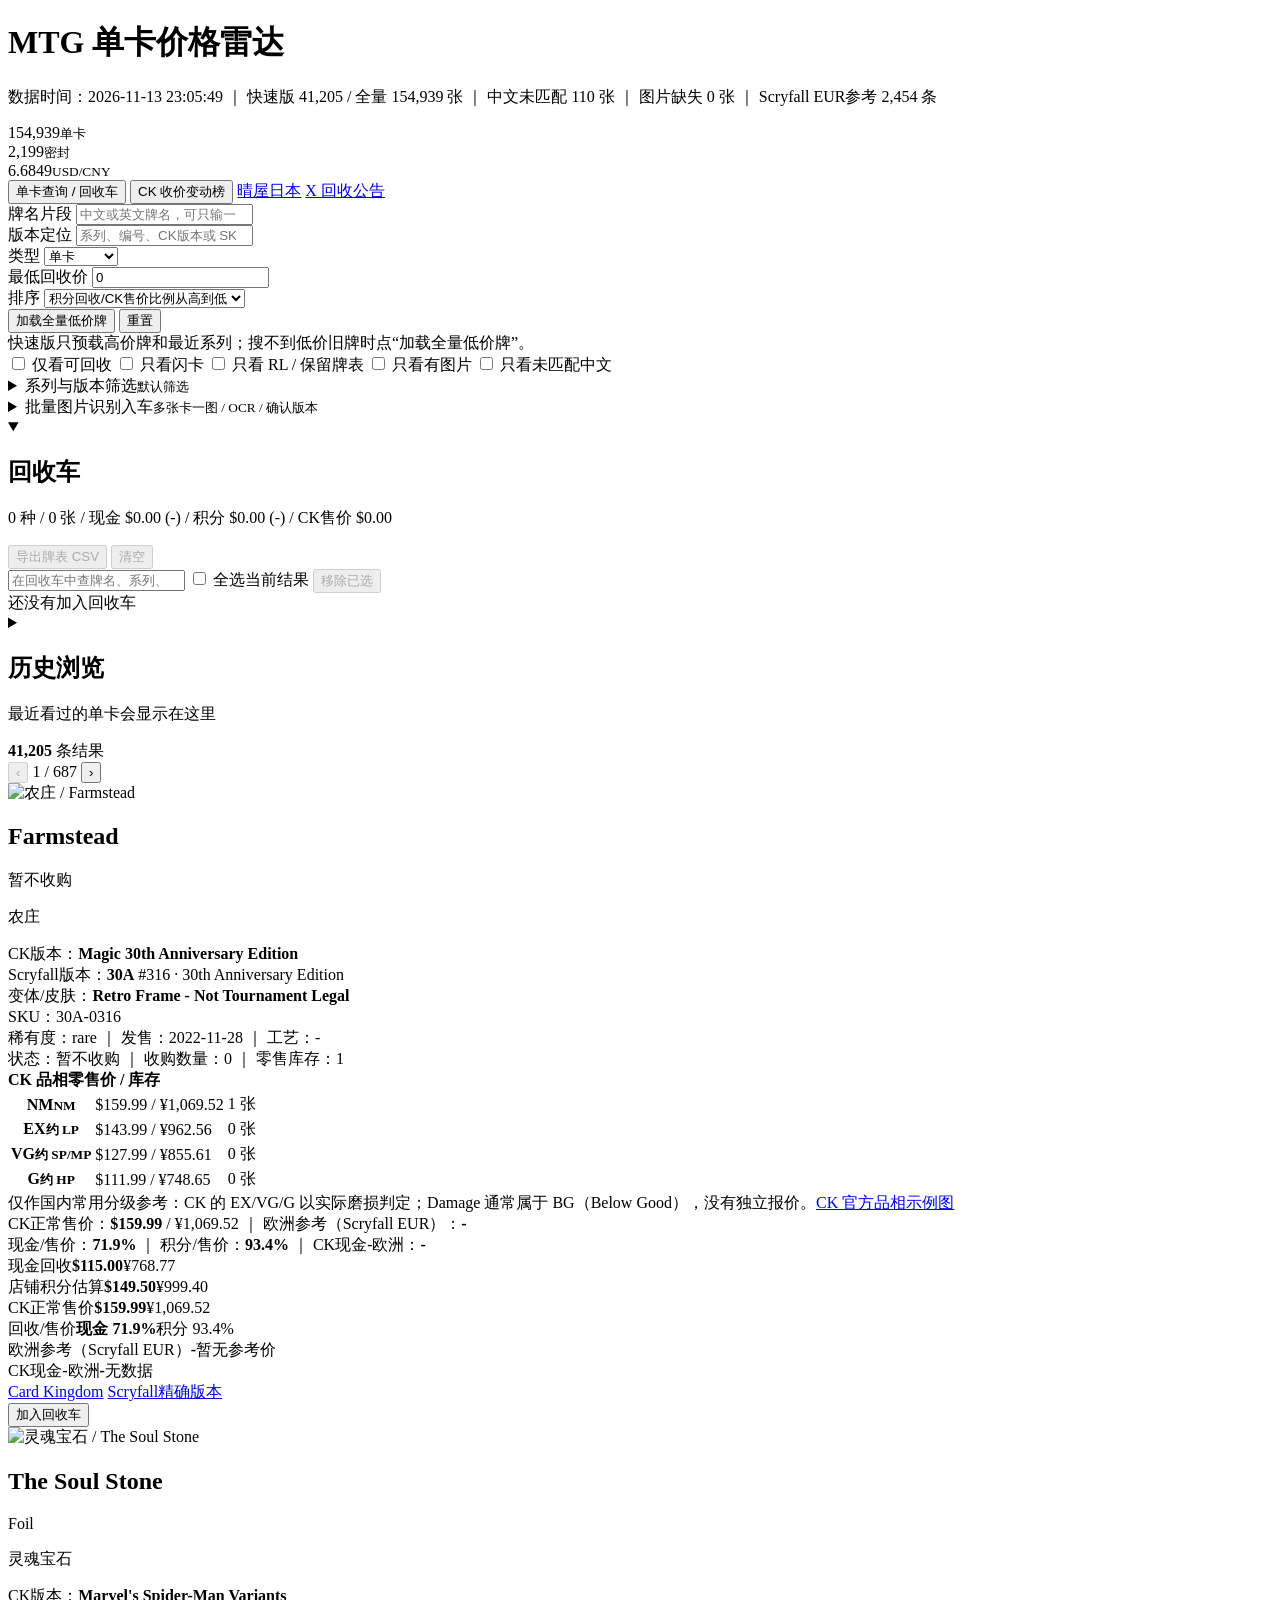
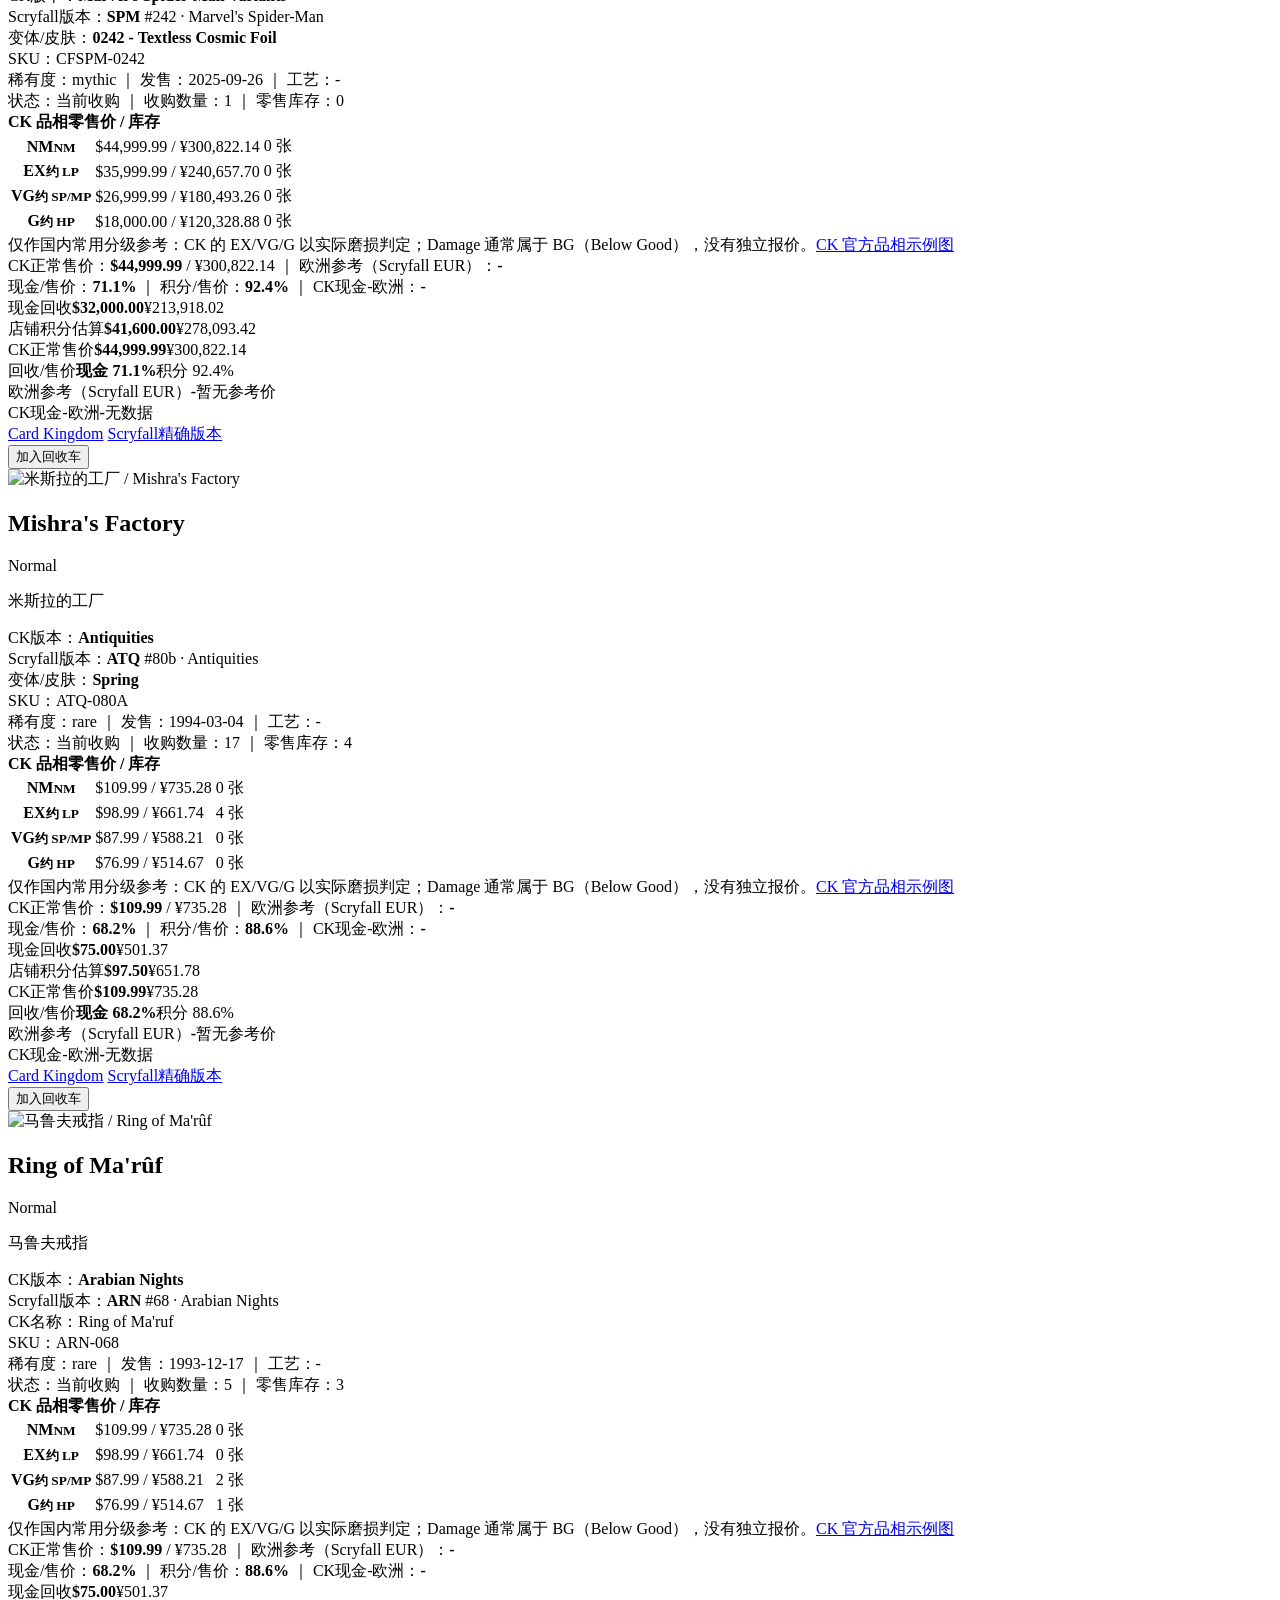
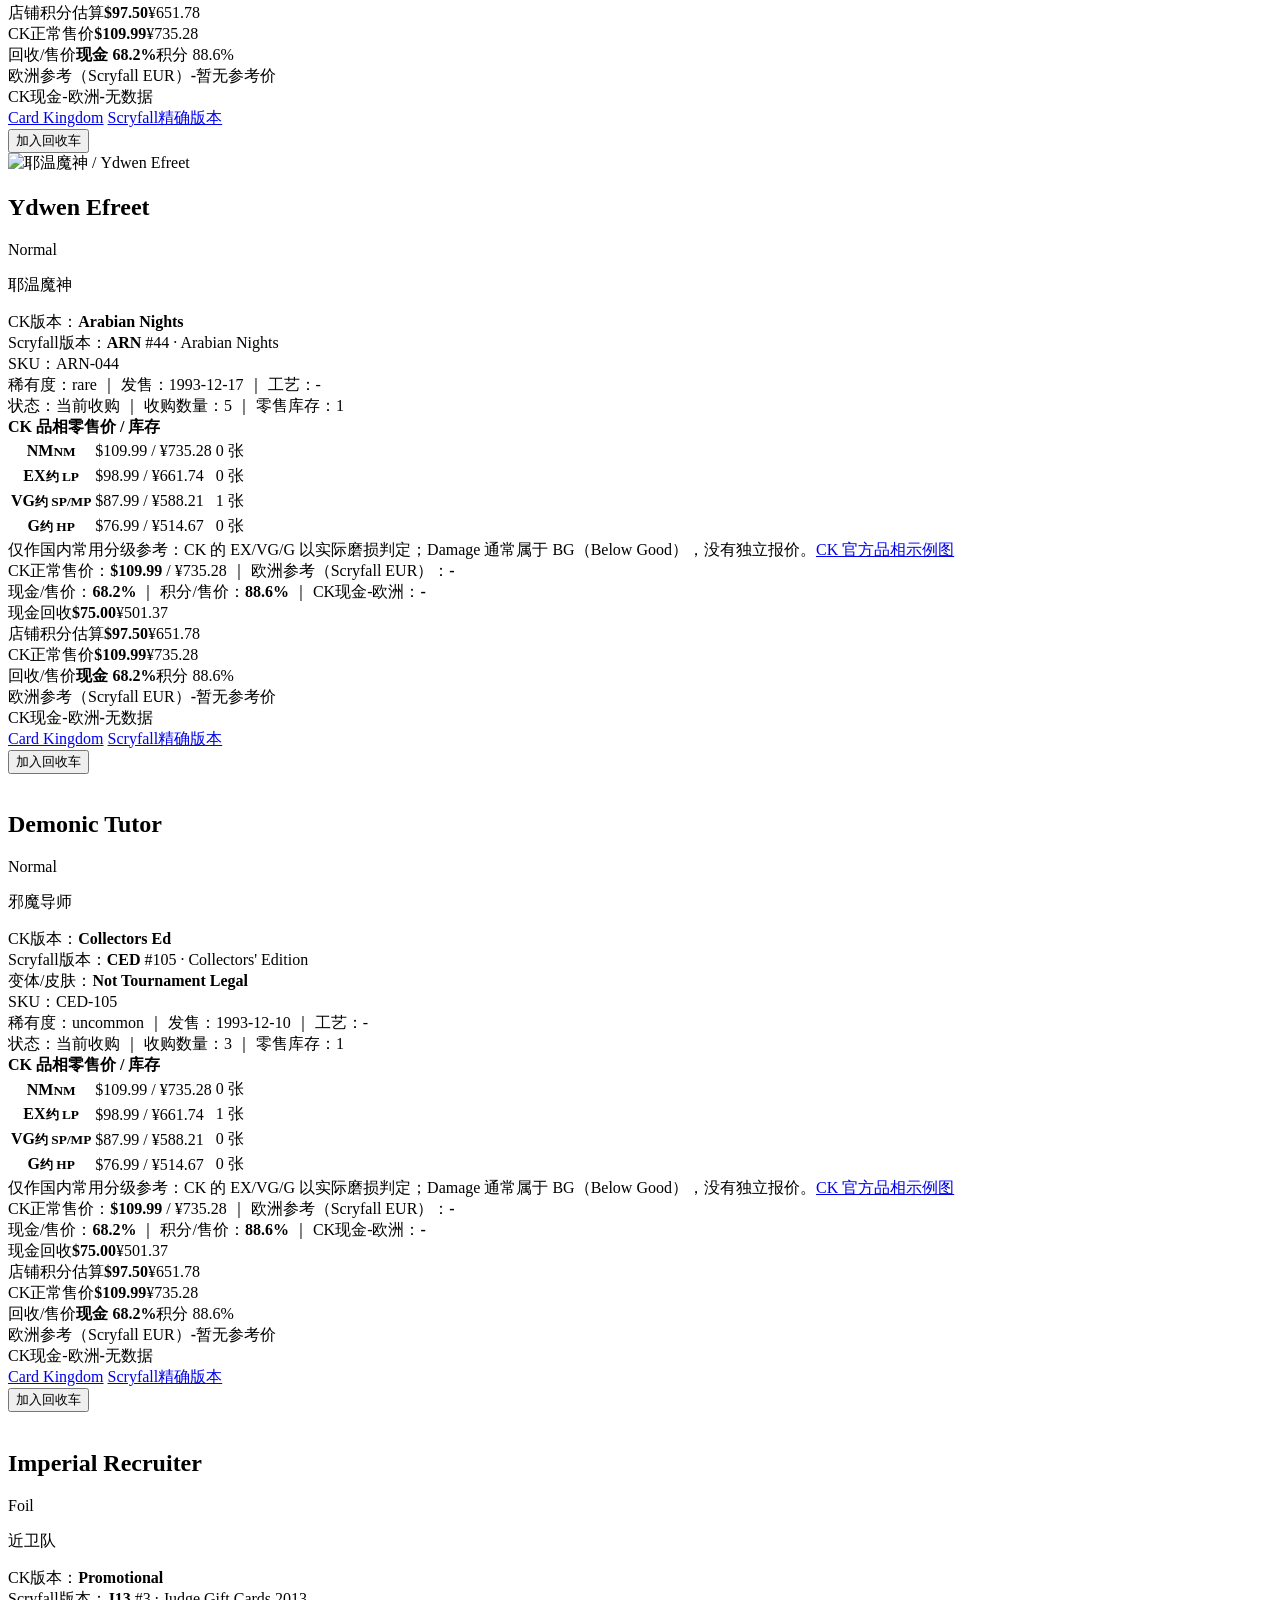
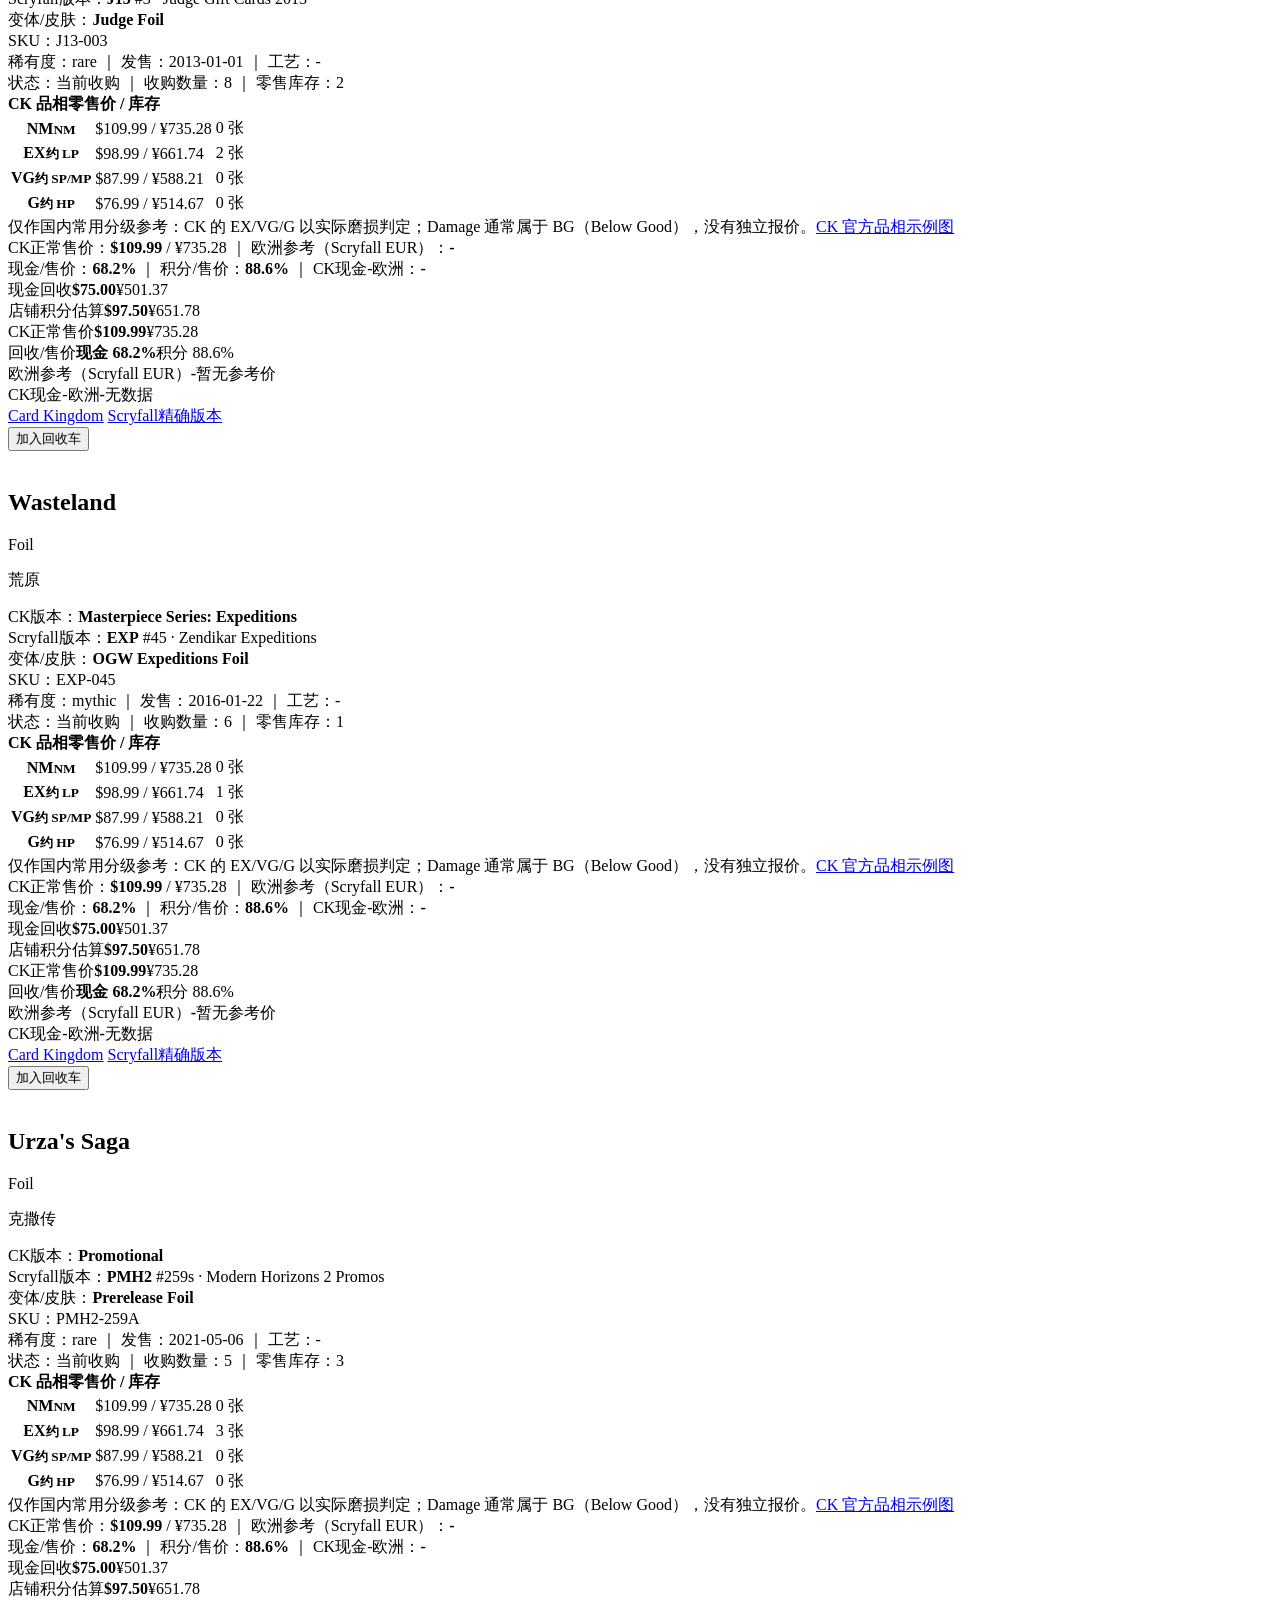
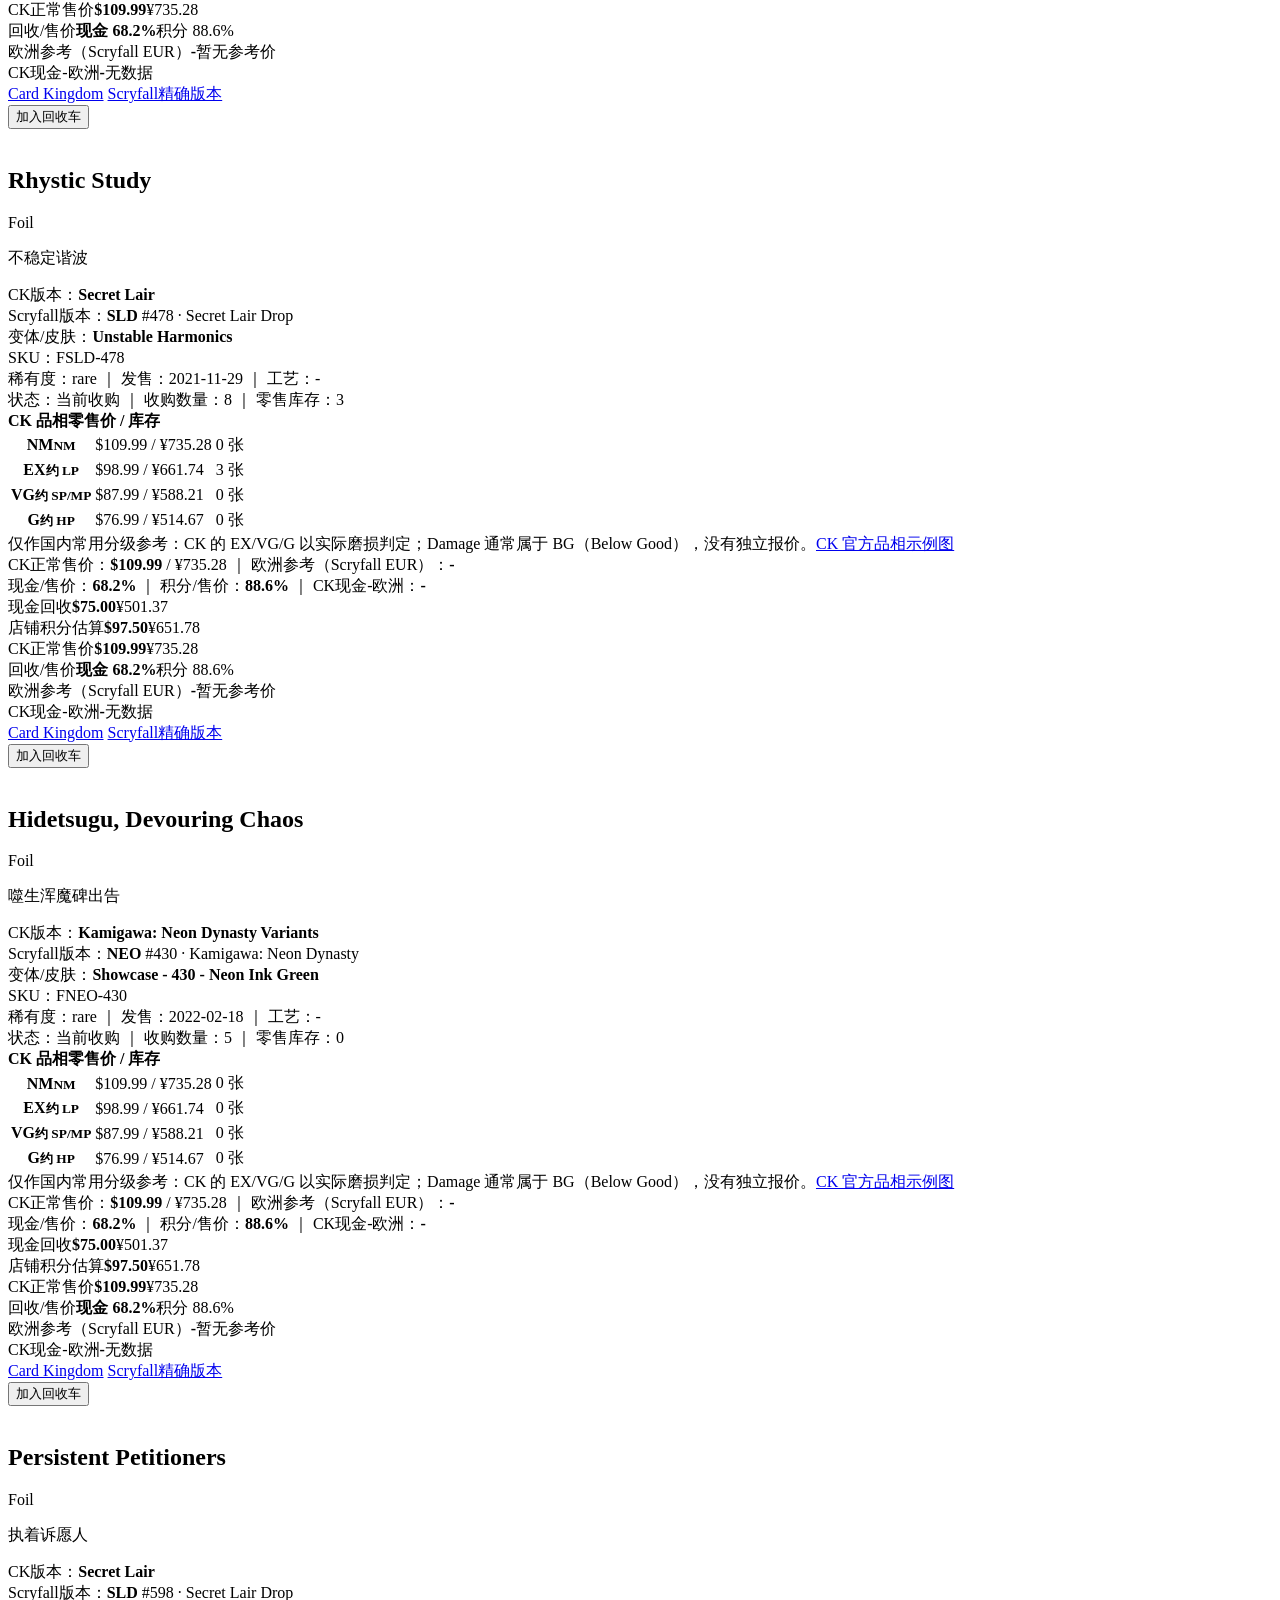
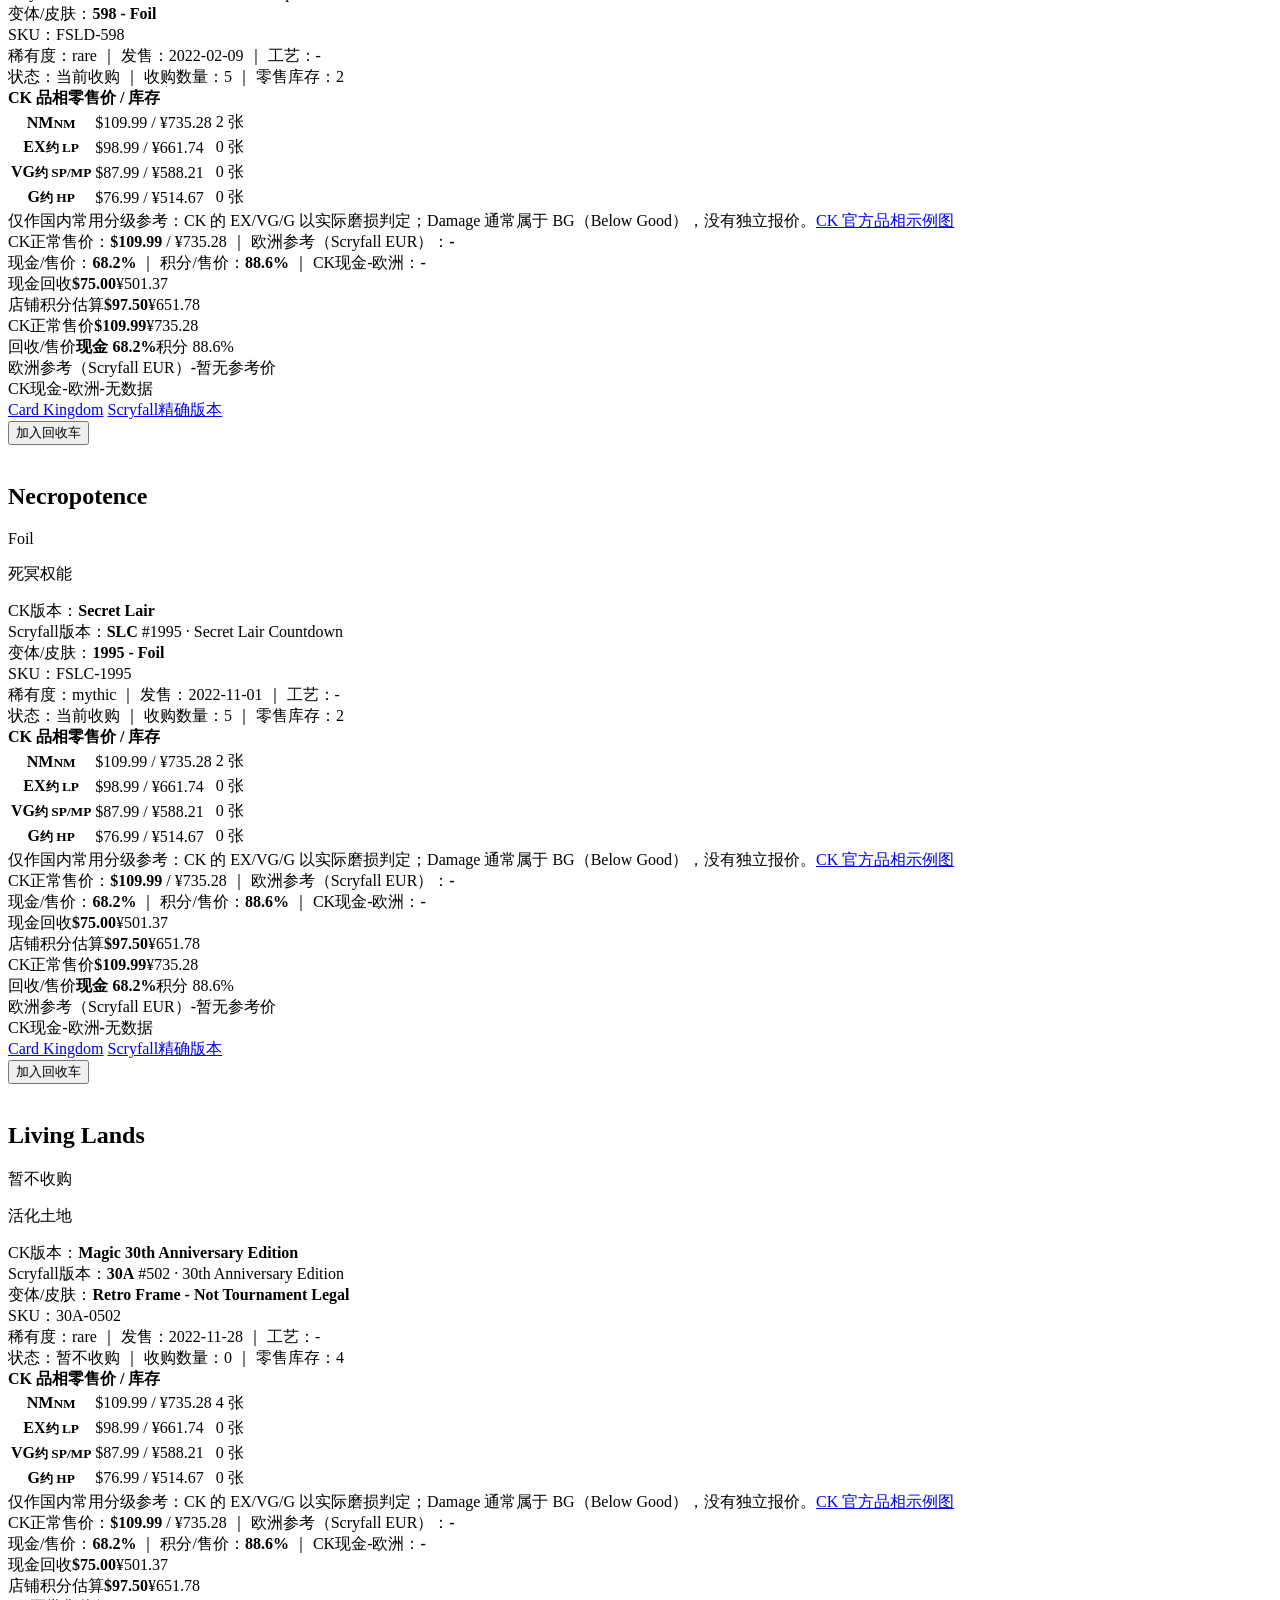
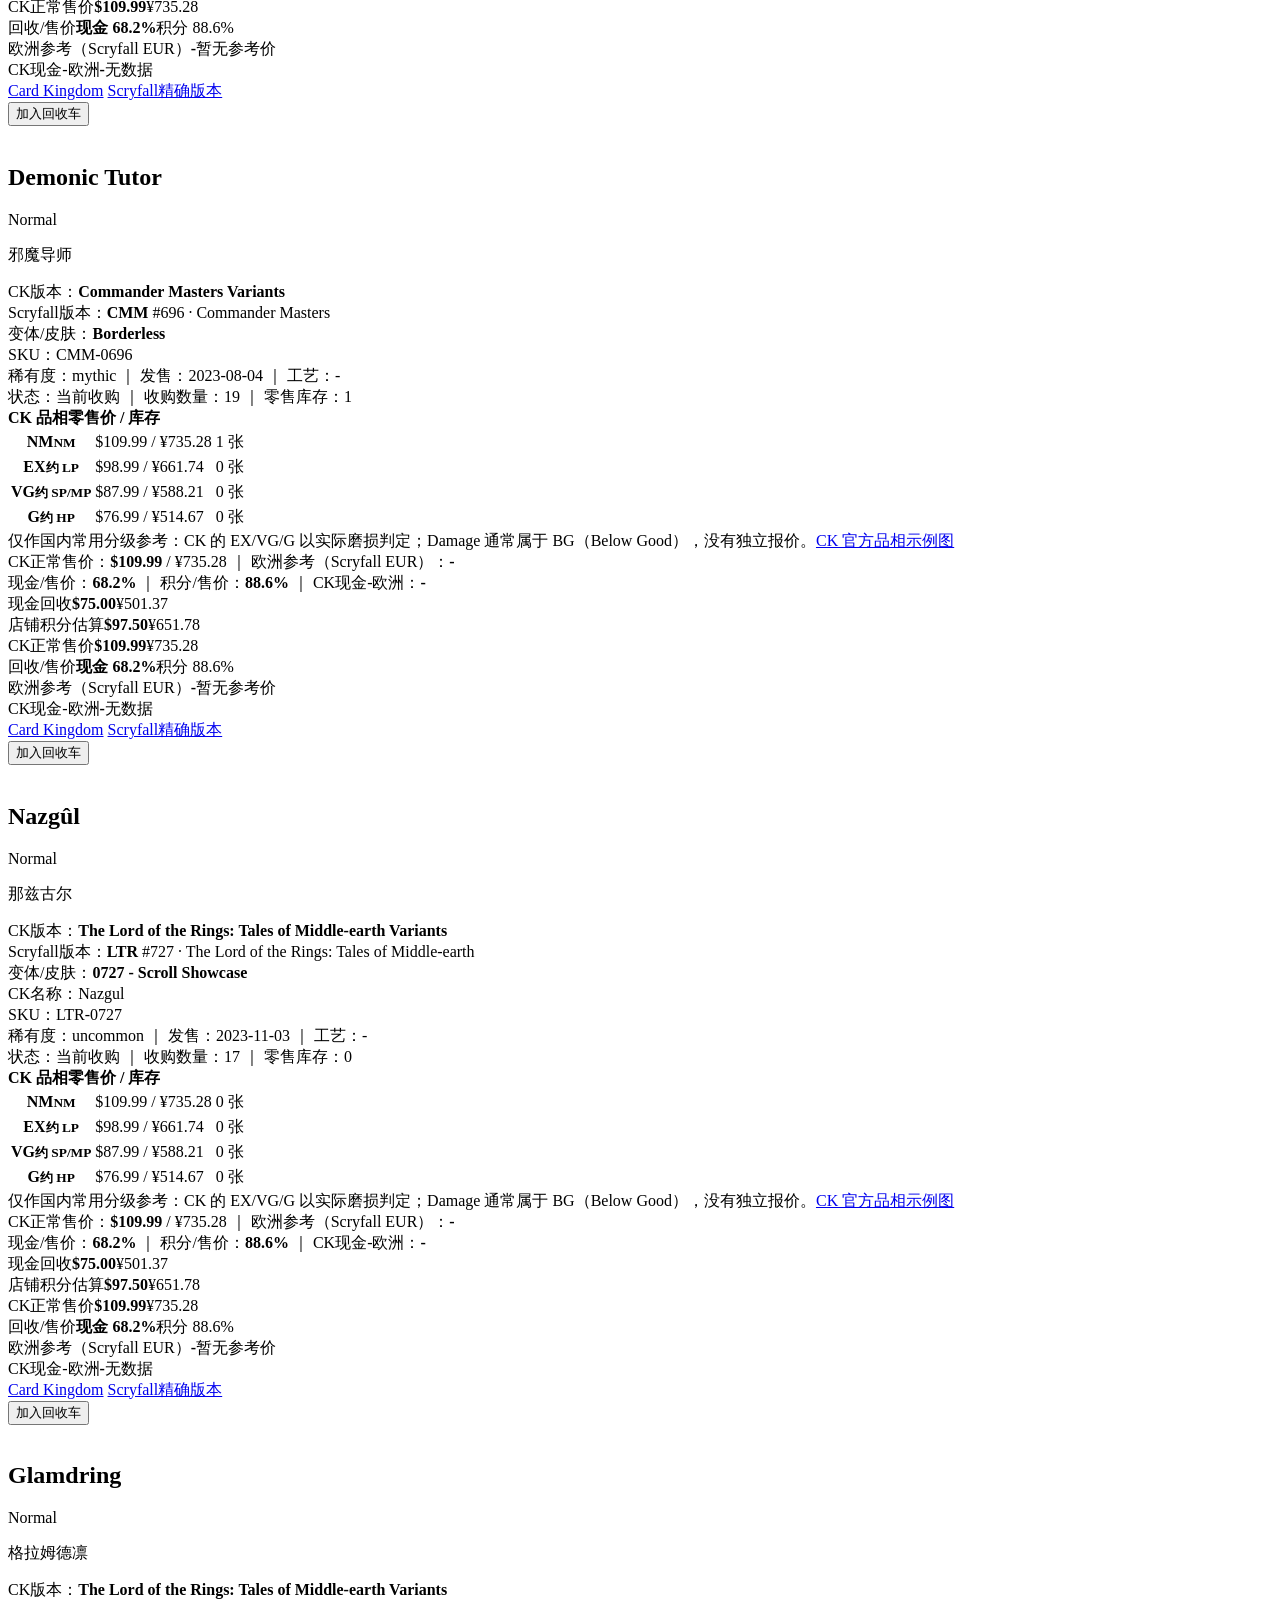
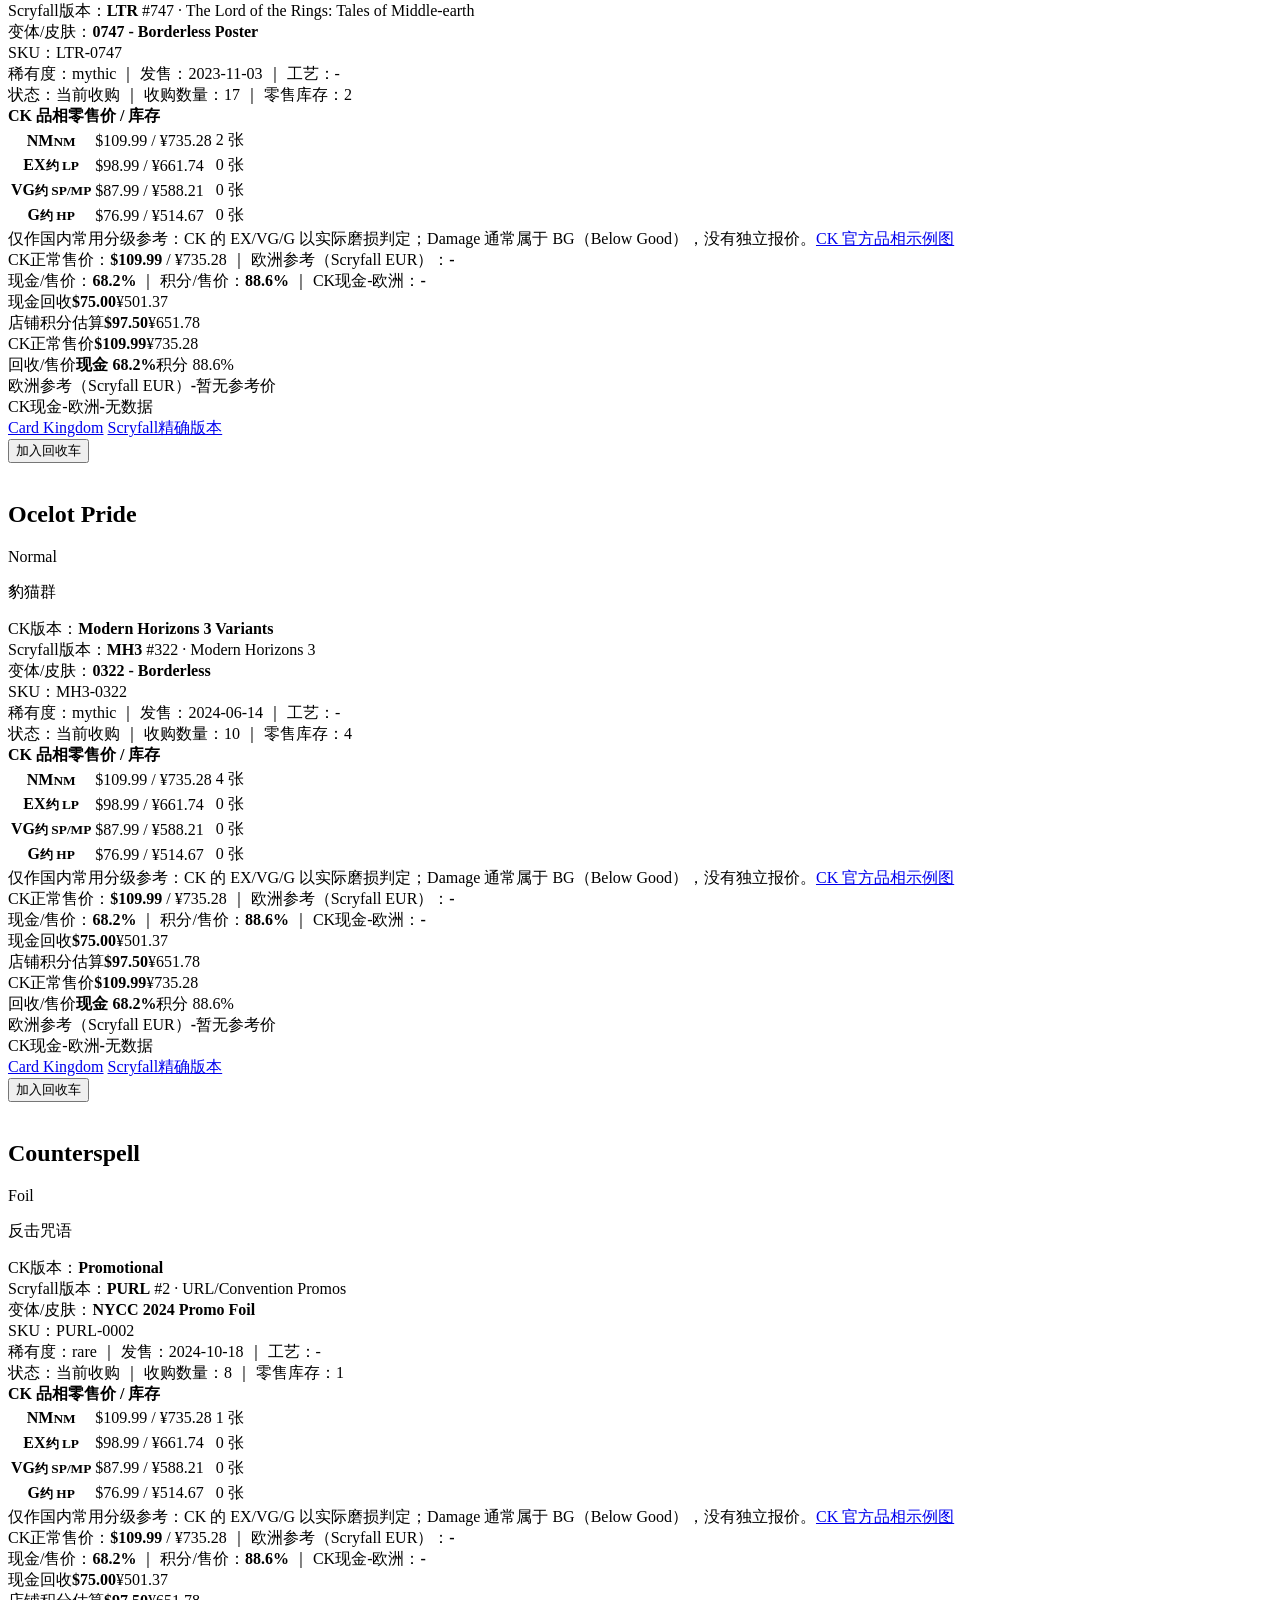
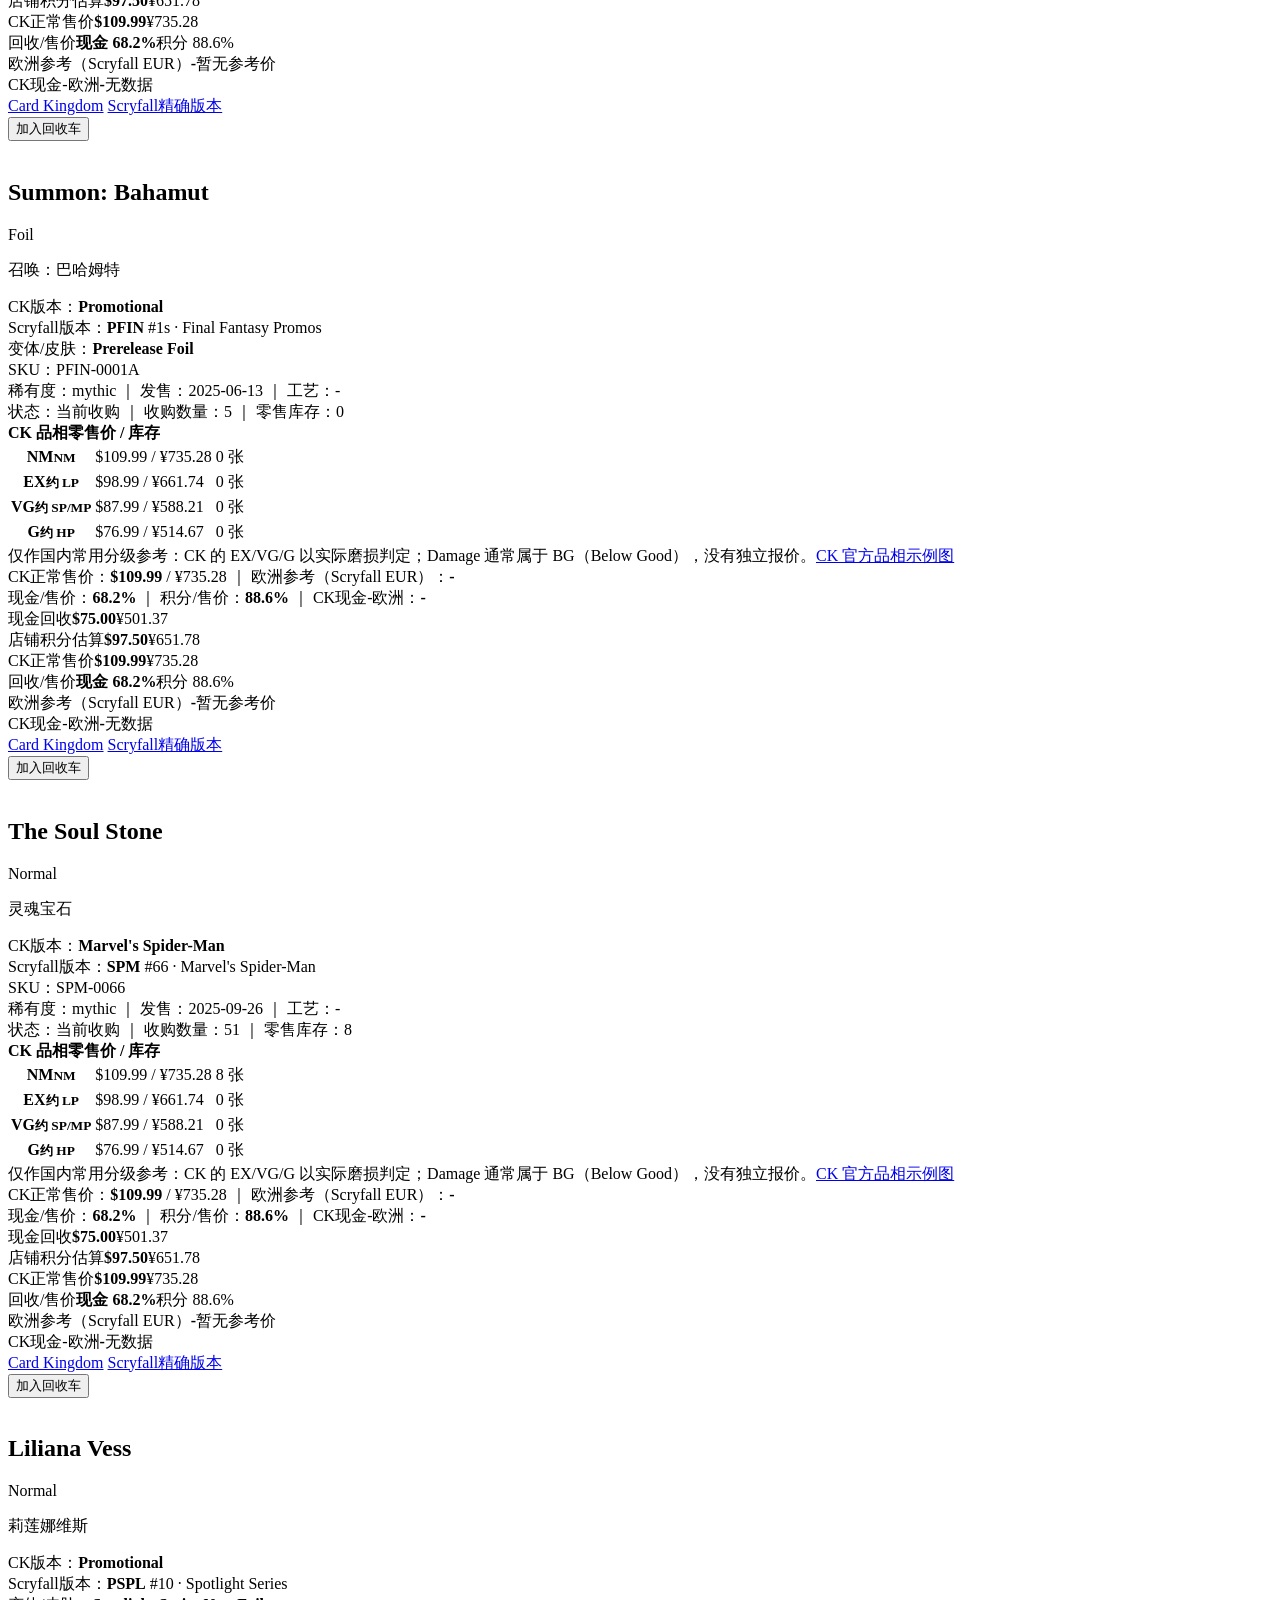
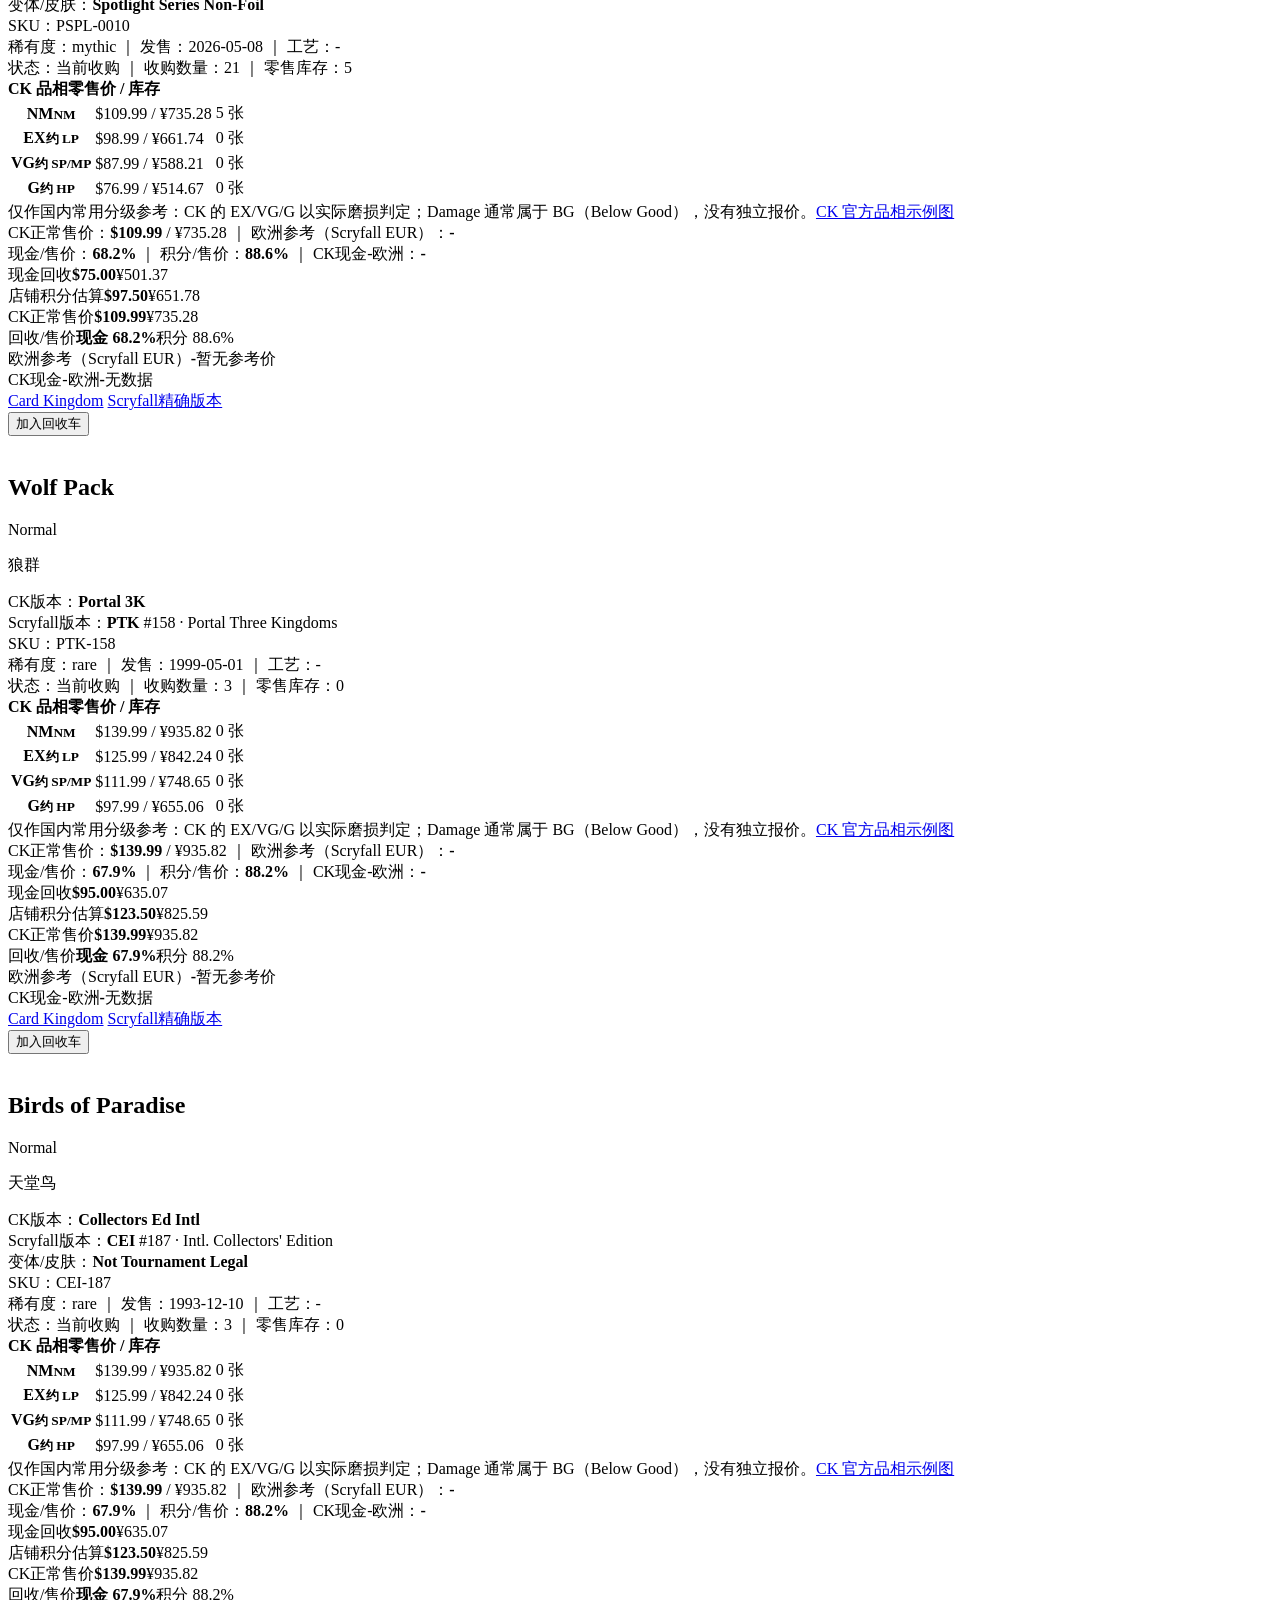
==== commit 9ea4c962: "Link price radar to the maintained Hareruya and X pages" ====
--- a/index.html
+++ b/index.html
@@ -22,7 +22,8 @@
   <nav class="app-tabs" aria-label="页面切换">
     <button id="queryTab" class="active" type="button">单卡查询 / 回收车</button>
     <button id="moversTab" type="button">CK 收价变动榜</button>
-    <a class="tab-link" href="./hareruya.html">晴屋日本</a>
+    <a class="tab-link" href="https://tdbxg.github.io/ck-mtg-buylist-viewer/hareruya.html">晴屋日本</a>
+    <a class="tab-link" href="https://tdbxg.github.io/ck-mtg-buylist-viewer/social.html">X 回收公告</a>
   </nav>
 
   <section id="moversView" class="movers-view" hidden>
